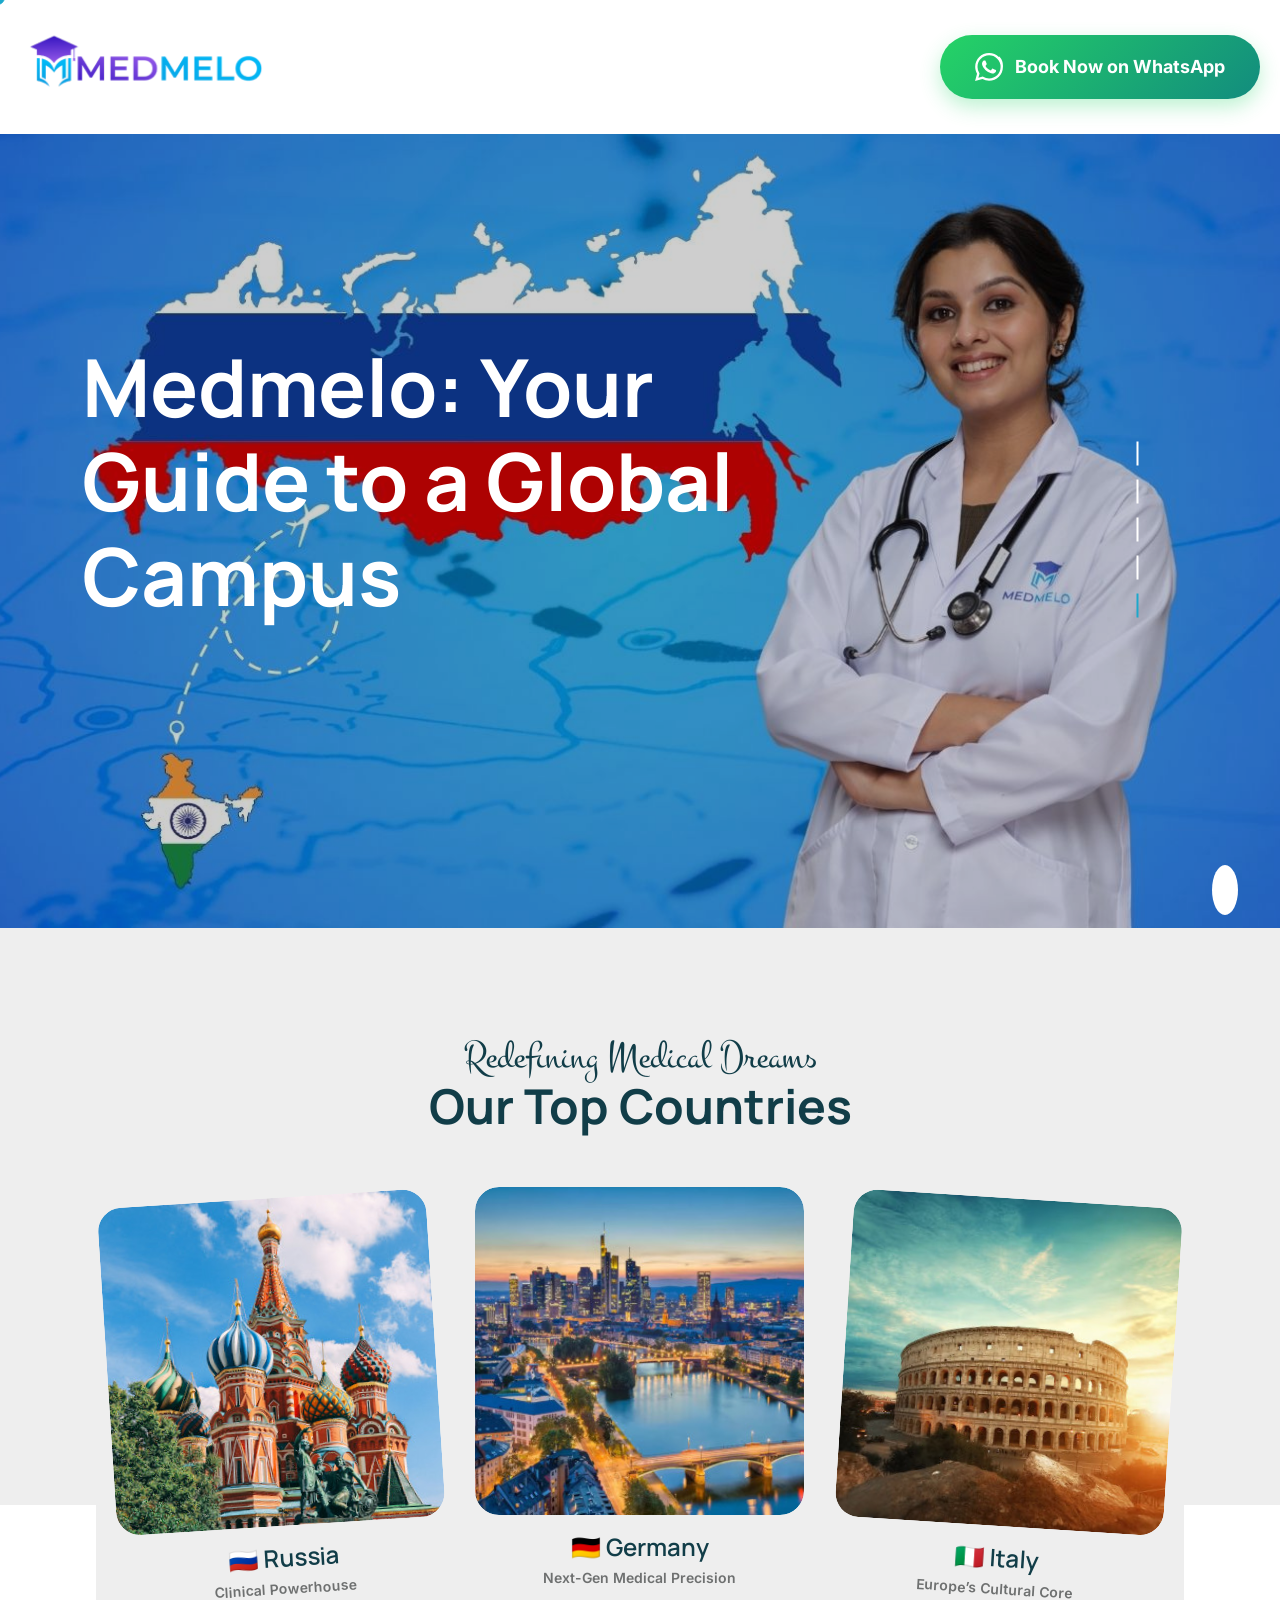
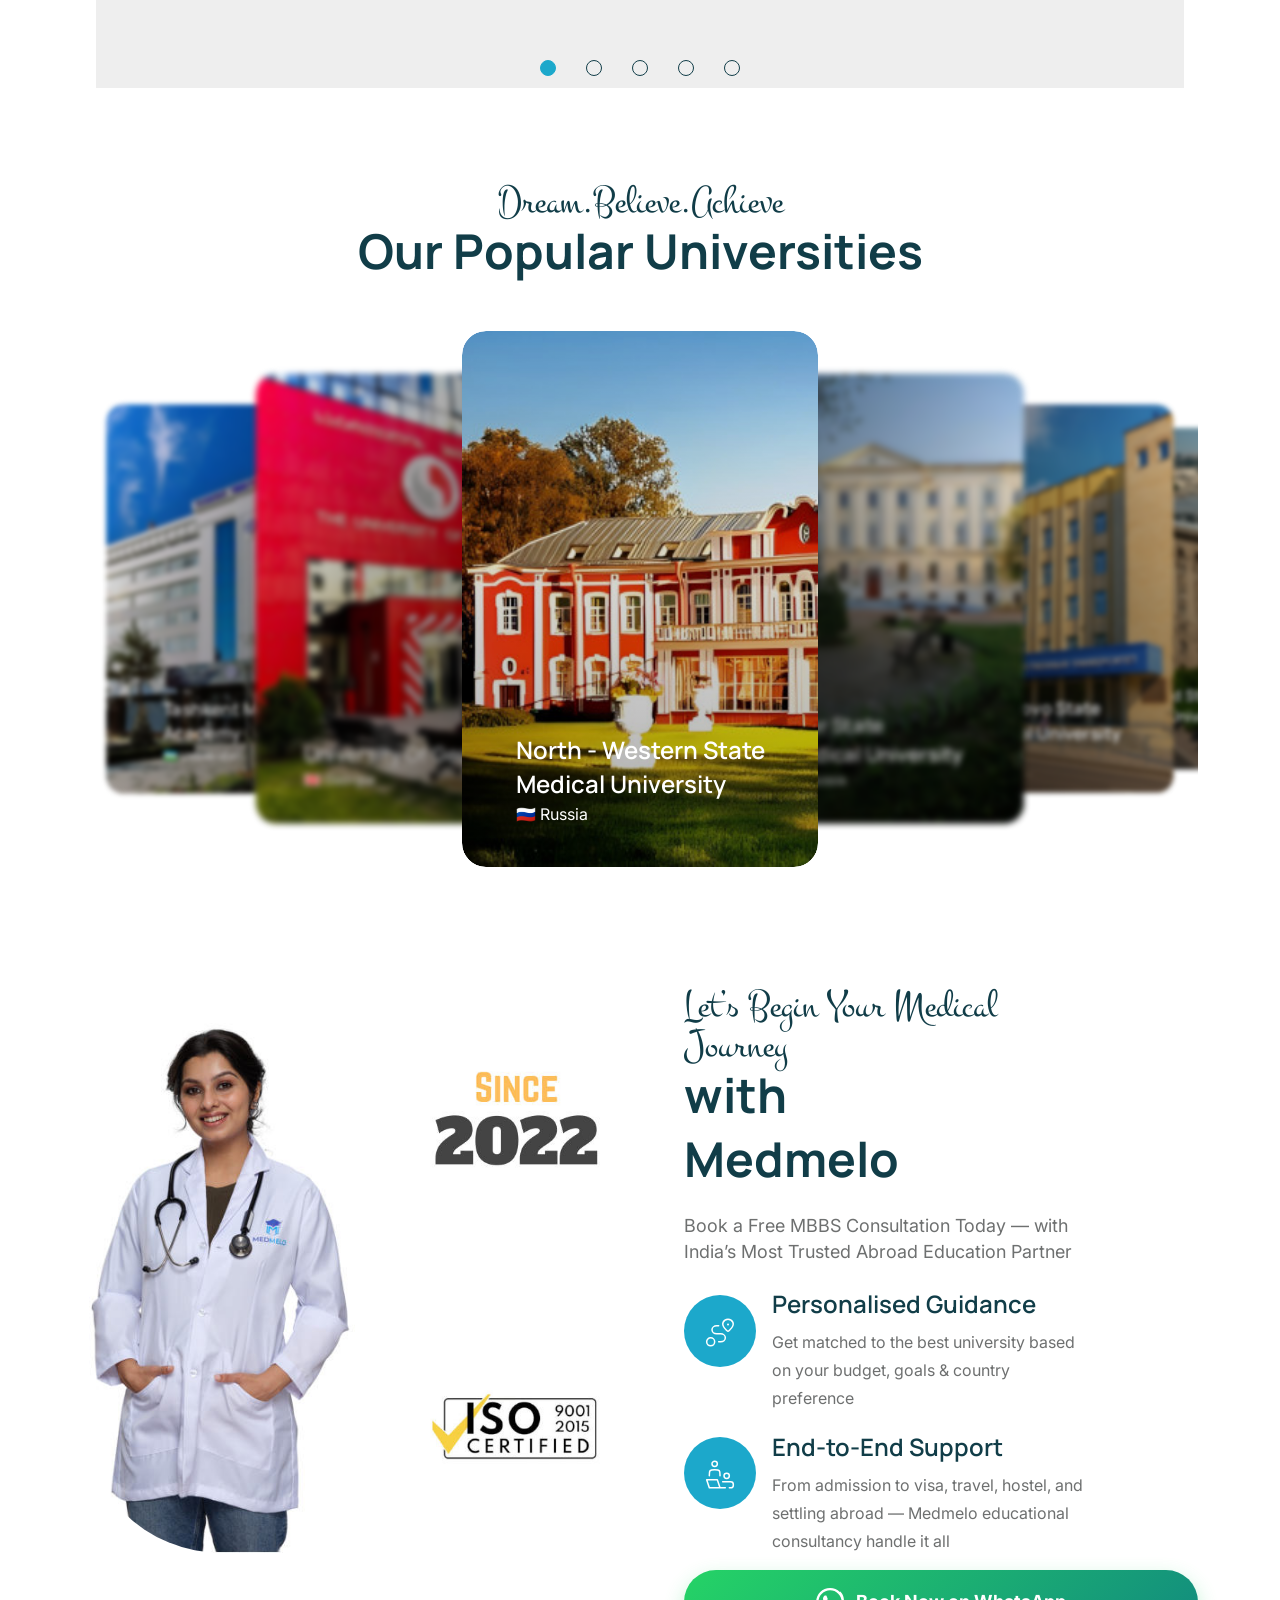
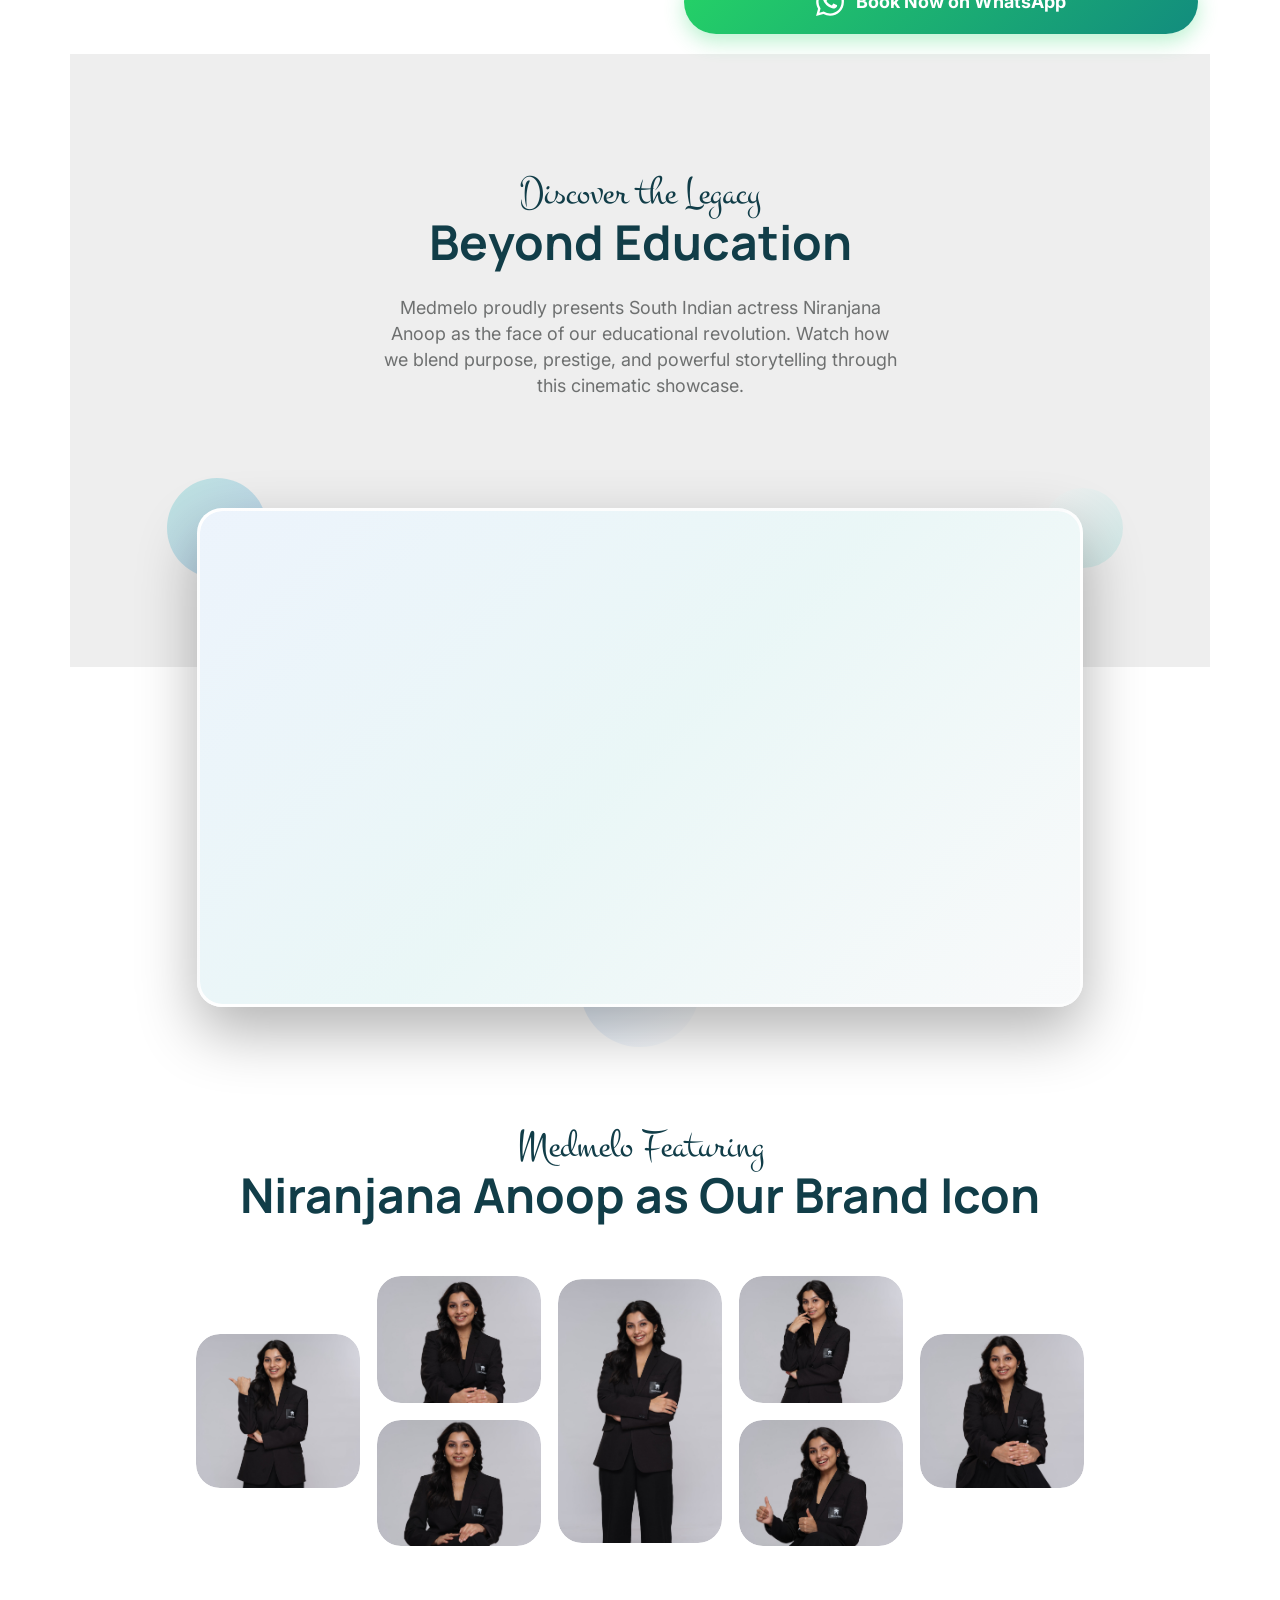
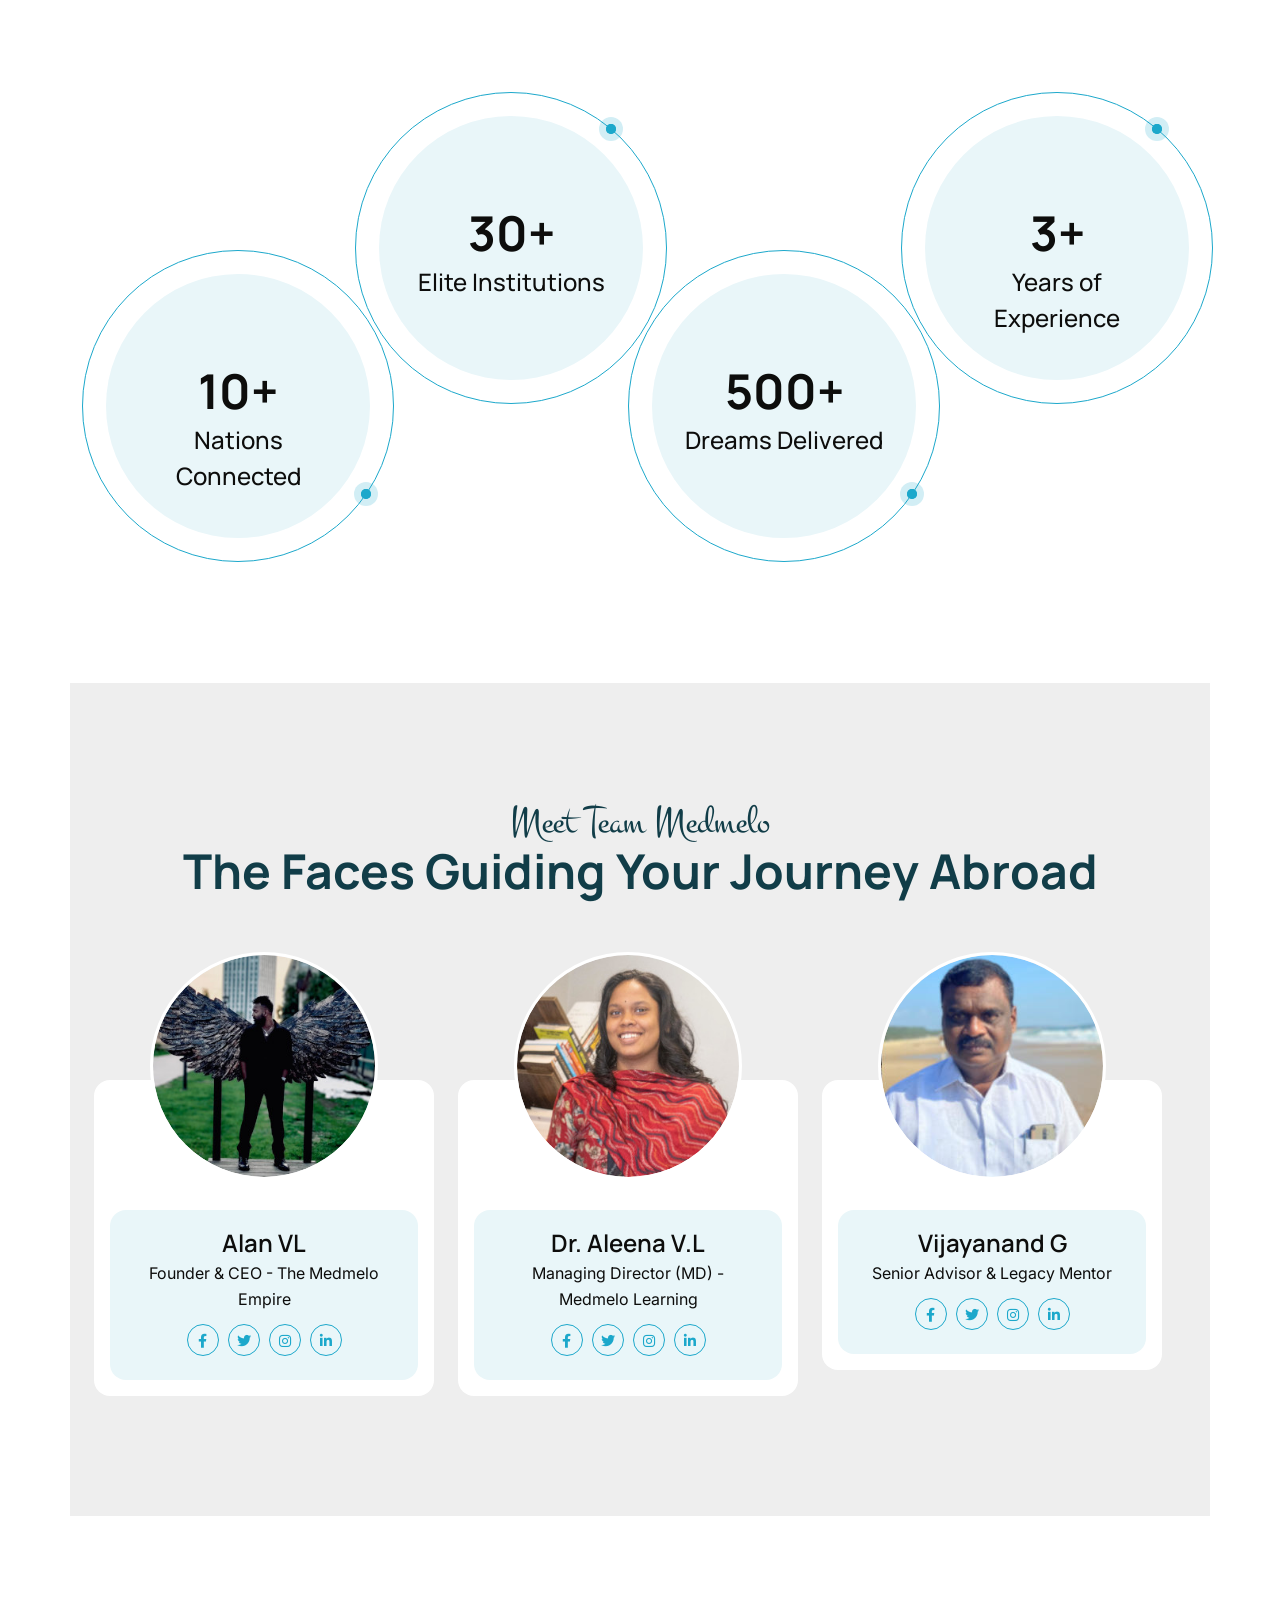
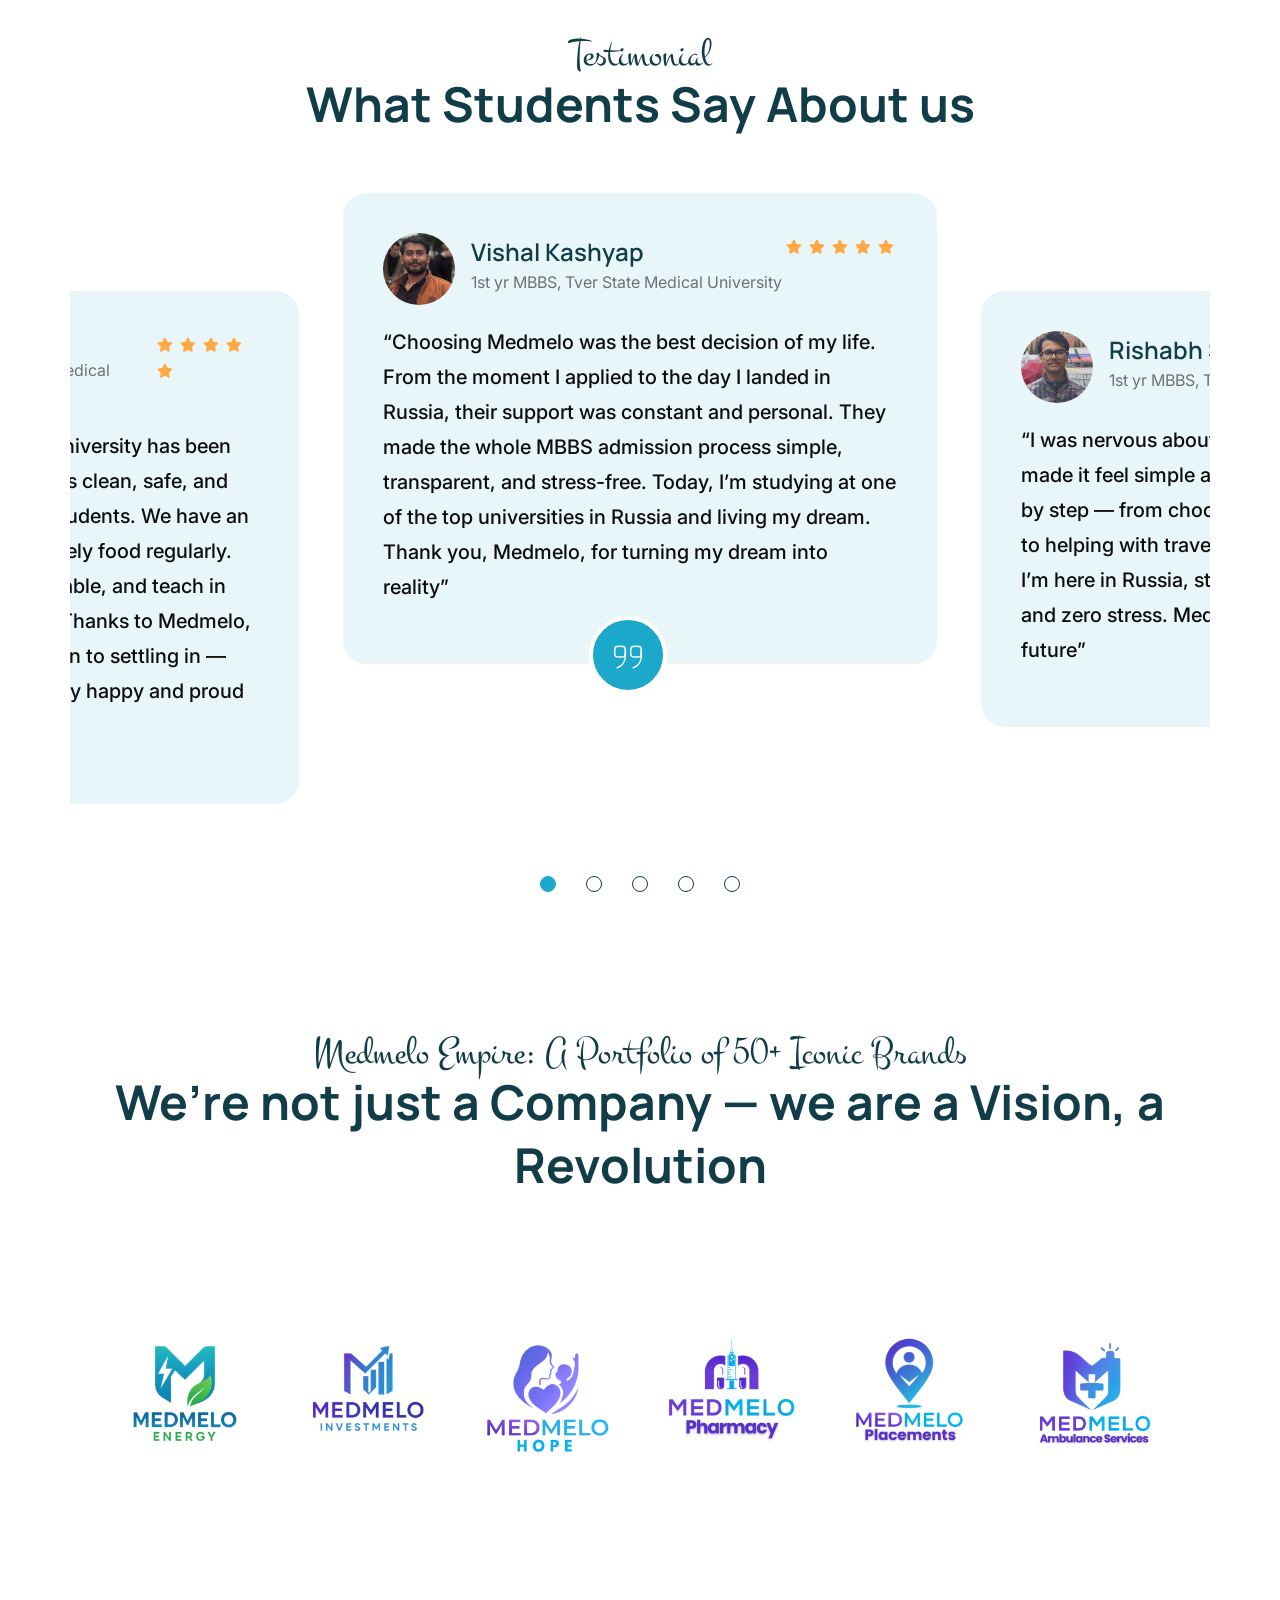
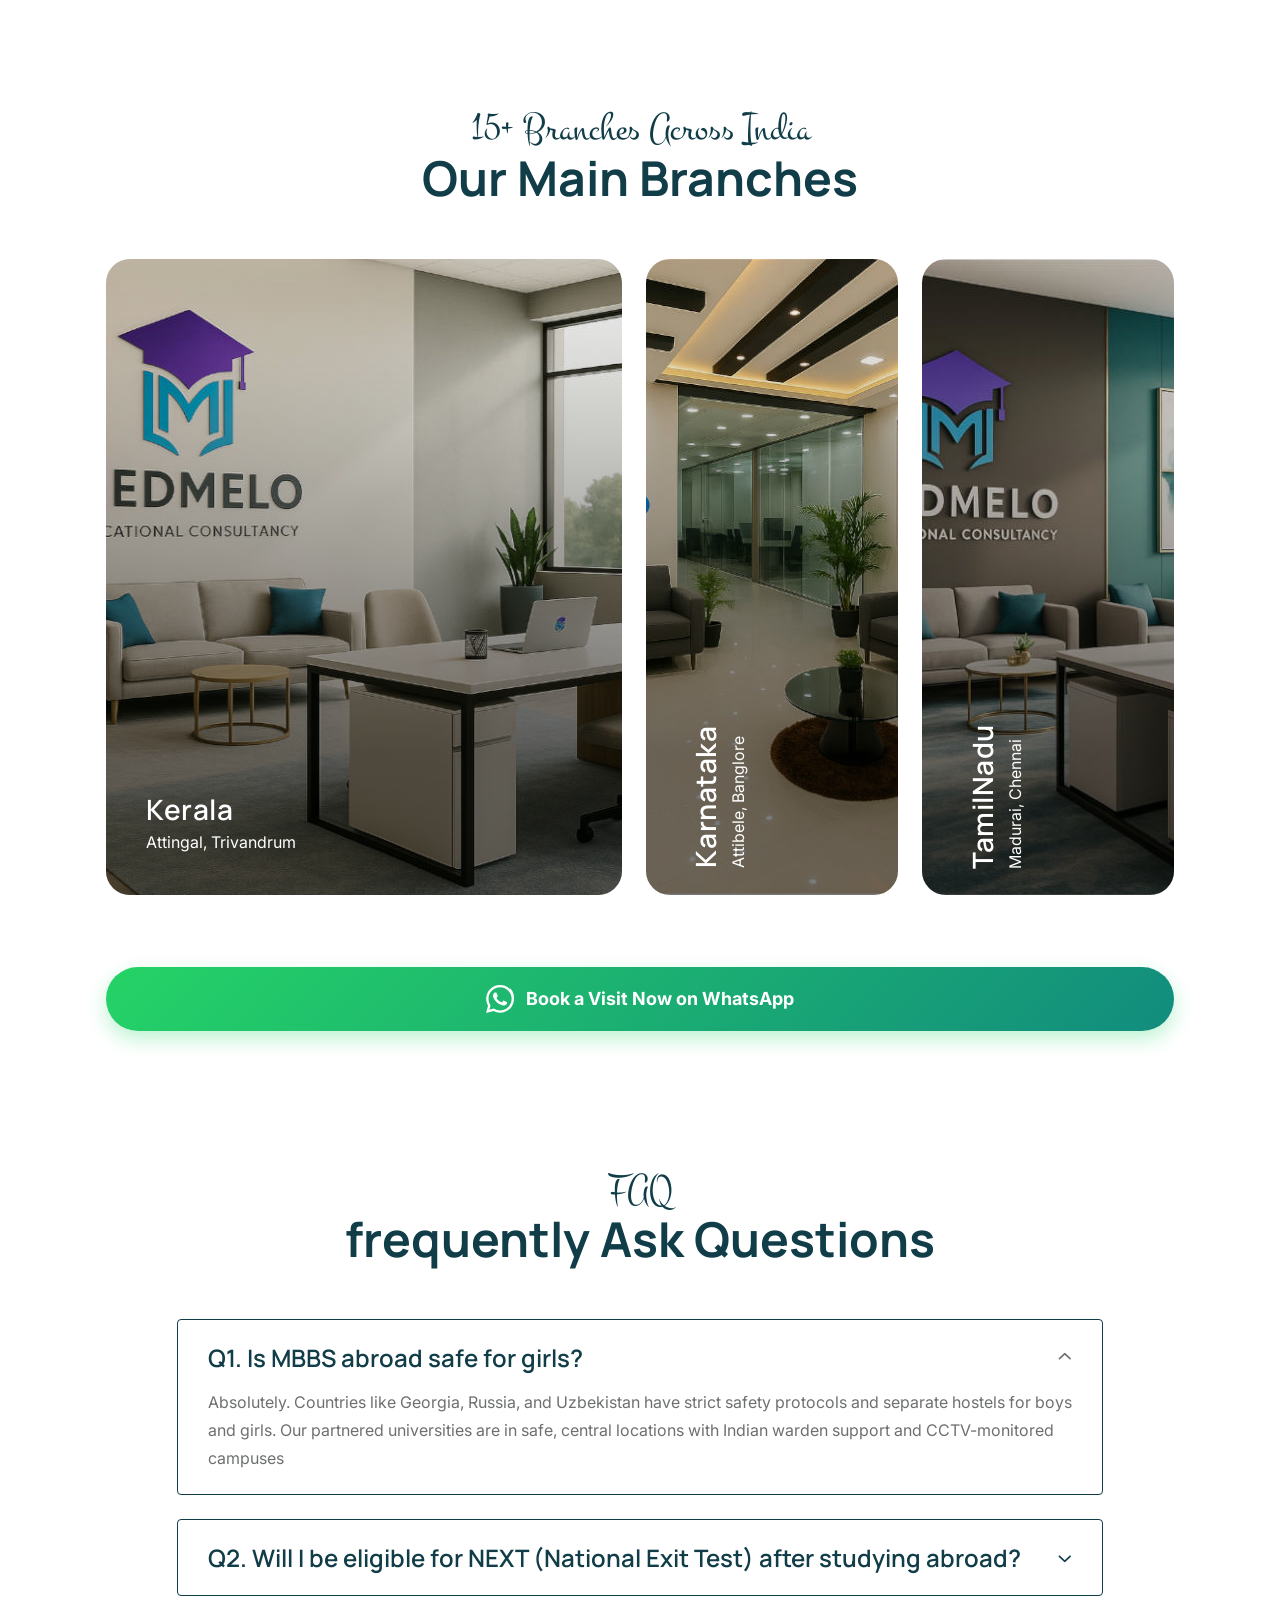
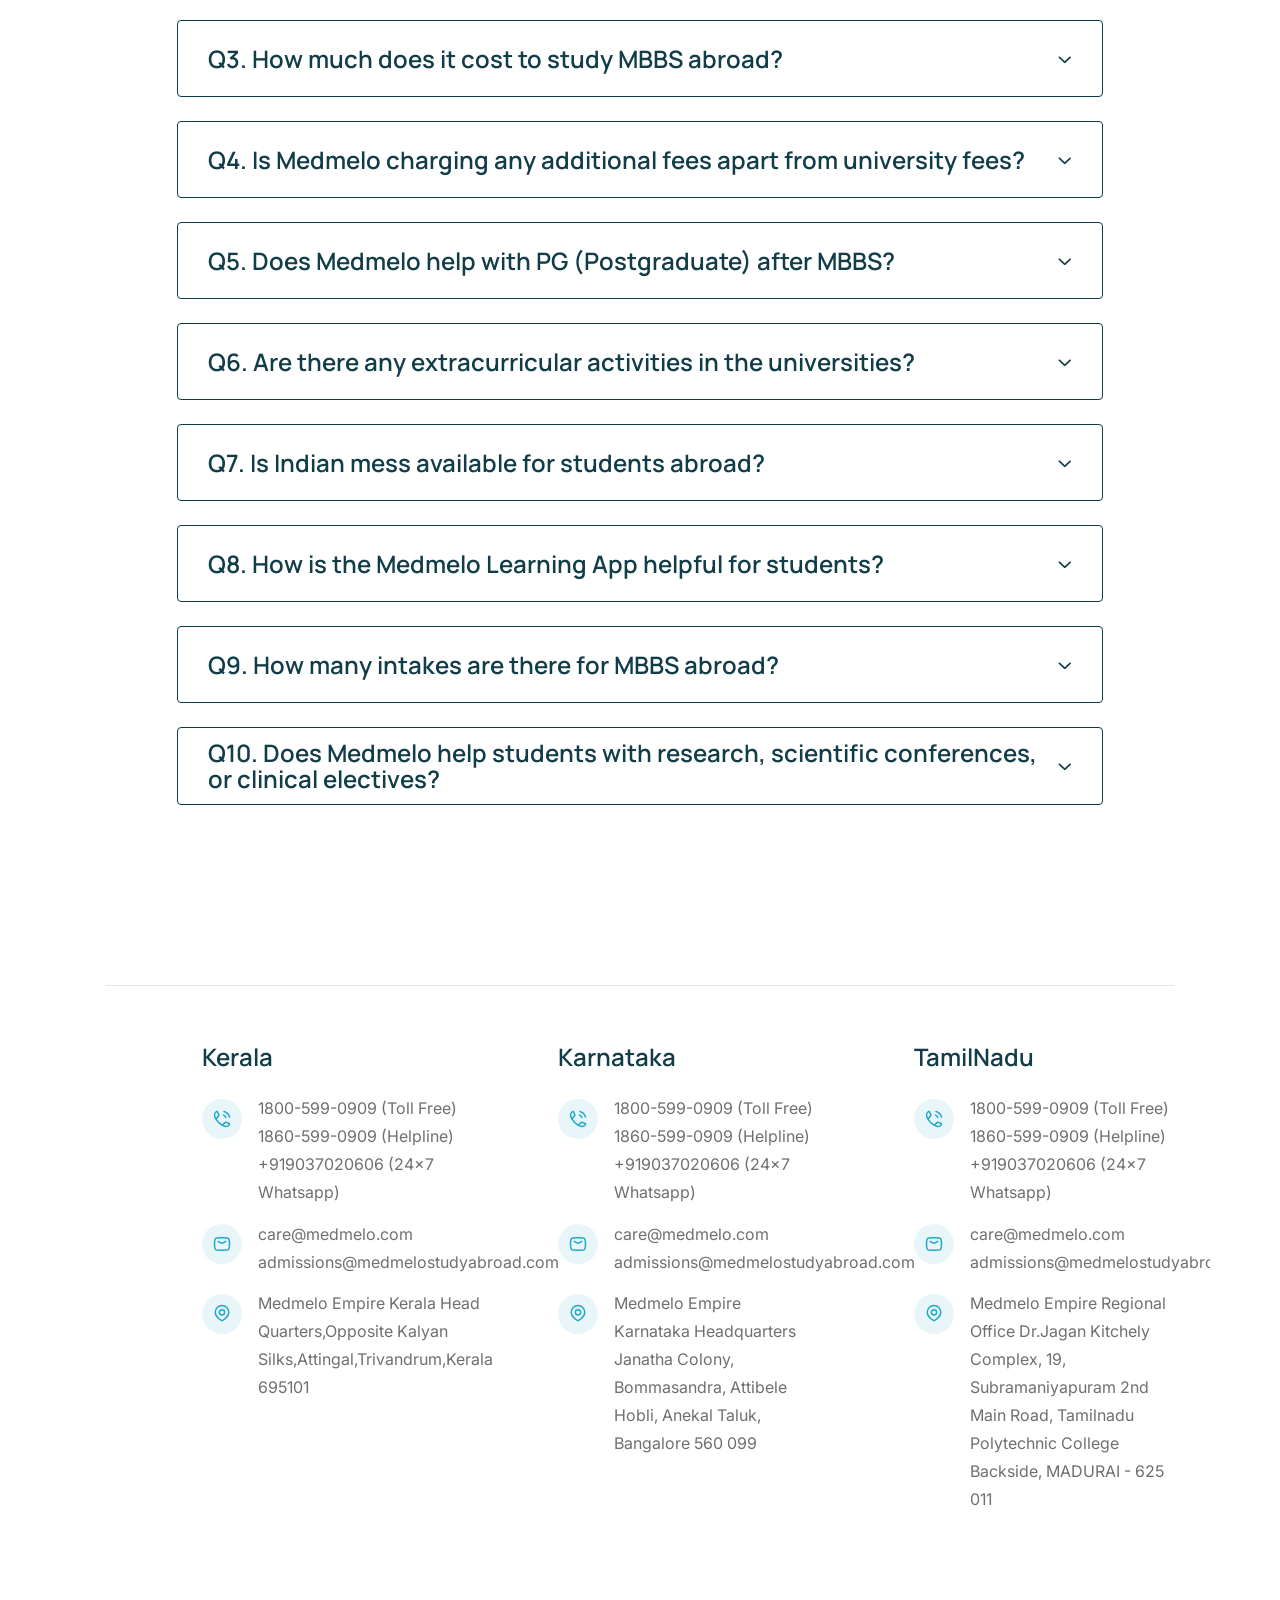
==== index.html @ 57486b6a "3rd" ====
<!doctype html>
<html class="no-js" lang="zxx">

<head>
    <meta charset="utf-8">
    <meta http-equiv="x-ua-compatible" content="ie=edge">
    <title>Medmelo Study Abroad</title>
    <meta name="author" content="Medmelo Study Abroad">
    <meta name="description" content="Medmelo Study Abroad - Medical Admissions ">
    <meta name="keywords" content="Medmelo Study Abroad ">
    <meta name="robots" content="INDEX,FOLLOW">

    <!-- Mobile Specific Metas -->
    <!-- Default viewport -->
    <meta name="viewport" content="width=900, initial-scale=0.5, user-scalable=yes" id="viewport">

    <script>
        (function () {
            const viewport = document.getElementById('viewport');
            const userAgent = navigator.userAgent.toLowerCase();
            const screenWidth = screen.width;
            const screenHeight = screen.height;
            const pixelRatio = window.devicePixelRatio || 1;

            // Calculate actual dimensions
            const actualWidth = screenWidth * pixelRatio;
            const actualHeight = screenHeight * pixelRatio;

            if (/ipad/.test(userAgent)) {
                // 13-inch iPad Pro (2732 x 2048 or 2048 x 2732)
                if (actualWidth >= 2732 || actualHeight >= 2732) {
                    viewport.setAttribute('content', 'width=900, initial-scale=5, user-scalable=yes');
                }
                // 12.9-inch iPad Pro (2732 x 2048)
                else if (actualWidth >= 2048 && actualHeight >= 2732) {
                    viewport.setAttribute('content', 'width=900, initial-scale=5, user-scalable=yes');
                }
                // 11-inch iPad Pro (2388 x 1668)
                else if (actualWidth >= 1668 && actualHeight >= 2388) {
                    viewport.setAttribute('content', 'width=900, initial-scale=0.5, user-scalable=yes');
                }
                // Regular iPad (2160 x 1620 or older)
                else {
                    viewport.setAttribute('content', 'width=900, initial-scale=0.5, user-scalable=yes');
                }
            } else if (screenWidth >= 768 && screenWidth <= 1024) {
                // Other tablets
                viewport.setAttribute('content', 'width=900, initial-scale=0.5, user-scalable=yes');
            } else if (screenWidth < 768) {
                // Mobile
                viewport.setAttribute('content', 'width=900, initial-scale=0.3, user-scalable=yes');
            }
            // Desktop keeps original 0.5
        })();
    </script>
    <!-- Favicons - Place favicon.ico in the root directory -->
    <link rel="apple-touch-icon" sizes="57x57" href="assets/img/favicons/apple-icon-57x57.png">
    <link rel="apple-touch-icon" sizes="60x60" href="assets/img/favicons/apple-icon-60x60.png">
    <link rel="apple-touch-icon" sizes="72x72" href="assets/img/favicons/apple-icon-72x72.png">
    <link rel="apple-touch-icon" sizes="76x76" href="assets/img/favicons/apple-icon-76x76.png">
    <link rel="apple-touch-icon" sizes="114x114" href="assets/img/favicons/apple-icon-114x114.png">
    <link rel="apple-touch-icon" sizes="120x120" href="assets/img/favicons/apple-icon-120x120.png">
    <link rel="apple-touch-icon" sizes="144x144" href="assets/img/favicons/apple-icon-144x144.png">
    <link rel="apple-touch-icon" sizes="152x152" href="assets/img/favicons/apple-icon-152x152.png">
    <link rel="apple-touch-icon" sizes="180x180" href="assets/img/favicons/apple-icon-180x180.png">
    <link rel="icon" type="image/png" sizes="192x192" href="assets/img/favicons/android-icon-192x192.png">
    <link rel="icon" type="image/png" sizes="32x32" href="assets/img/favicons/favicon-32x32.png">
    <link rel="icon" type="image/png" sizes="96x96" href="assets/img/favicons/favicon-96x96.png">
    <link rel="icon" type="image/png" sizes="16x16" href="assets/img/favicons/favicon-16x16.png">
    <link rel="manifest" href="assets/img/favicons/manifest.json">
    <meta name="msapplication-TileColor" content="#ffffff">
    <meta name="msapplication-TileImage" content="assets/img/favicons/ms-icon-144x144.png">
    <meta name="theme-color" content="#ffffff">




    <style>
        /* Enhanced Video Container - Fixed for mobile */
        .video-wrapper {
            margin-top: 60px;
            position: relative;
        }

        .video-box {
            position: relative;
            width: 100%;
            aspect-ratio: 16/9;
            border-radius: 25px;
            overflow: hidden;
            box-shadow: 0 25px 60px rgba(0, 0, 0, 0.3);
            border: 3px solid rgba(255, 255, 255, 0.3);
            transition: all 0.4s cubic-bezier(0.165, 0.84, 0.44, 1);
            background: linear-gradient(135deg, #ffffff 0%, #f8f9fa 100%);
            backdrop-filter: blur(20px);
        }

        .video-box::before {
            content: '';
            position: absolute;
            top: 0;
            left: 0;
            right: 0;
            bottom: 0;
            background: linear-gradient(135deg,
                    rgba(74, 144, 226, 0.1) 0%,
                    rgba(80, 201, 195, 0.1) 50%,
                    rgba(255, 255, 255, 0.1) 100%);
            z-index: 1;
            border-radius: 22px;
        }

        .video-box:hover {
            transform: translateY(-10px) scale(1.02);
            box-shadow: 0 40px 80px rgba(0, 0, 0, 0.25);
            border-color: rgba(80, 201, 195, 0.6);
        }

        .video-box iframe {
            position: absolute;
            top: 0;
            left: 0;
            width: 100%;
            height: 100%;
            border: none;
            border-radius: 22px;
            z-index: 2;
        }

        /* Decorative Elements */
        .video-decoration {
            position: absolute;
            z-index: 0;
        }

        .decoration-1 {
            top: -30px;
            left: -30px;
            width: 100px;
            height: 100px;
            background: linear-gradient(135deg, rgba(80, 201, 195, 0.3), rgba(74, 144, 226, 0.3));
            border-radius: 50%;
            animation: float 6s ease-in-out infinite;
        }

        .decoration-2 {
            top: -20px;
            right: -40px;
            width: 80px;
            height: 80px;
            background: linear-gradient(135deg, rgba(255, 255, 255, 0.2), rgba(80, 201, 195, 0.2));
            border-radius: 50%;
            animation: float 8s ease-in-out infinite reverse;
        }

        .decoration-3 {
            bottom: -40px;
            left: 50%;
            transform: translateX(-50%);
            width: 120px;
            height: 120px;
            background: linear-gradient(135deg, rgba(74, 144, 226, 0.2), rgba(255, 255, 255, 0.1));
            border-radius: 50%;
            animation: float 7s ease-in-out infinite;
        }

        /* Animations */
        @keyframes float {

            0%,
            100% {
                transform: translateY(0px) rotate(0deg);
                opacity: 0.7;
            }

            50% {
                transform: translateY(-30px) rotate(180deg);
                opacity: 1;
            }
        }

        /* Responsive Design - Fixed mobile issues */
        @media (max-width: 768px) {
            .video-box {
                border-radius: 20px;
            }

            .video-box::before {
                border-radius: 18px;
            }

            .video-box iframe {
                border-radius: 18px;
            }

            .video-wrapper {
                margin-top: 30px;
                margin-bottom: 0;
            }

            /* Hide decorative elements on mobile for cleaner look */
            .decoration-1,
            .decoration-2,
            .decoration-3 {
                display: none;
            }
        }

        @media (max-width: 576px) {
            .video-wrapper {
                margin-top: 20px;
                margin-bottom: 0;
            }

            .video-box {
                border-radius: 15px;
                border-width: 2px;
                margin-bottom: 0;
            }

            .video-box::before {
                border-radius: 13px;
            }

            .video-box iframe {
                border-radius: 13px;
            }
        }



        .whatsapp-ad {
            background: white;
            border-radius: 20px;
            padding: 40px;
            text-align: center;
            box-shadow: 0 20px 40px rgba(0, 0, 0, 0.1);
            max-width: 400px;
            width: 100%;
        }

        .whatsapp-button {
            background: linear-gradient(135deg, #25d366 0%, #128c7e 100%);
            color: white;
            border: none;
            border-radius: 50px;
            padding: 18px 35px;
            font-size: 18px;
            font-weight: bold;
            cursor: pointer;
            display: flex;
            align-items: center;
            justify-content: center;
            gap: 12px;
            transition: all 0.3s ease;
            text-decoration: none;
            margin: 20px auto;
            box-shadow: 0 8px 20px rgba(37, 211, 102, 0.3);
        }

        .whatsapp-button:hover {
            transform: translateY(-3px);
            box-shadow: 0 12px 30px rgba(37, 211, 102, 0.4);
            background: linear-gradient(135deg, #20b954 0%, #0f7a6e 100%);
        }

        .whatsapp-icon {
            width: 28px;
            height: 28px;
            fill: currentColor;
        }

        .headline {
            font-size: 28px;
            font-weight: bold;
            color: #333;
            margin-bottom: 15px;
        }

        .subtext {
            font-size: 16px;
            color: #666;
            margin-bottom: 30px;
            line-height: 1.5;
        }


        .pulse-animation {
            animation: pulse 2s infinite;
        }

        @keyframes pulse {
            0% {
                box-shadow: 0 8px 20px rgba(37, 211, 102, 0.3);
            }

            50% {
                box-shadow: 0 12px 30px rgba(37, 211, 102, 0.6);
            }

            100% {
                box-shadow: 0 8px 20px rgba(37, 211, 102, 0.3);
            }
        }

        @media (max-width: 480px) {
            .whatsapp-ad {
                padding: 30px 20px;
                margin: 20px;
            }

            .headline {
                font-size: 24px;
            }

            .whatsapp-button {
                padding: 15px 25px;
                font-size: 16px;
            }
        }


        /* Reset for this header only */
        .site-header * {
            box-sizing: border-box;
        }

        .site-header {
            background: #fff;
            box-shadow: 0 2px 10px rgba(0, 0, 0, 0.1);
            position: relative;
            width: 100%;
        }

        .header-wrapper {
            position: relative;
            width: 100%;
        }

        .header-content {
            display: flex;
            align-items: center;
            justify-content: space-between;
            padding: 15px 20px;
            width: 100%;
            position: relative;
            z-index: 10;
        }

        .logo-section {
            flex: 0 0 auto;
        }

        .logo-section a {
            display: inline-block;
            text-decoration: none;
        }

        .logo-section img {
            max-height: 90px;
            width: auto;
            display: block;
        }

        .cta-section {
            flex: 0 0 auto;
        }


        .loader-container {
            display: flex;
            align-items: center;
            justify-content: center;
            width: 100%;

            height: 100%;
        }

        .loader-container img {
            width: 400px;
            height: auto;
            margin-bottom: 520px;
            /* adjust as needed */

            max-width: 80vw;
        }

        /* Mobile responsiveness */
        @media (max-width: 768px) {
            .loader-container img {
                width: 250px;
            }
        }

        @media (max-width: 480px) {
            .loader-container img {
                width: 250px;
            }
        }
    </style>

    <!--==============================
      Google Fonts
    ============================== -->
    <link rel="preconnect" href="https://fonts.googleapis.com">
    <link rel="preconnect" href="https://fonts.gstatic.com" crossorigin>
    <link rel="preconnect" href="https://fonts.googleapis.com">
    <link rel="preconnect" href="https://fonts.gstatic.com" crossorigin>
    <link
        href="https://fonts.googleapis.com/css2?family=Inter:wght@100..900&family=Manrope:wght@200..800&family=Montez&display=swap"
        rel="stylesheet">

    <!--==============================
        All CSS File
    ============================== -->
    <!-- Bootstrap -->
    <link rel="stylesheet" href="assets/css/bootstrap.min.css">
    <!-- Fontawesome Icon -->
    <link rel="stylesheet" href="assets/css/fontawesome.min.css">
    <!-- Magnific Popup -->
    <link rel="stylesheet" href="assets/css/magnific-popup.min.css">

    <!-- Swiper css -->
    <link rel="stylesheet" href="assets/css/swiper-bundle.min.css">

    <!-- Theme Custom CSS -->
    <link rel="stylesheet" href="assets/css/style.css">

</head>

<body>

    <!--[if lte IE 9]>
        <p class="browserupgrade">You are using an <strong>outdated</strong> browser. Please <a href="https://browsehappy.com/">upgrade your browser</a> to improve your experience and security.</p>
    <![endif]-->


    <!--********************************
        Code Start From Here 
    ******************************** -->

    <div class="cursor-follower"></div>

    <!-- slider drag cursor -->
    <div class="slider-drag-cursor"><i class="fas fa-angle-left me-2"></i> DRAG <i class="fas fa-angle-right ms-2"></i>
    </div>


    <!--==============================
     Preloader
  ==============================-->
    <div id="preloader" class="preloader ">
        <!--<button class="th-btn preloaderCls">Cancel Preloader </button>-->
        <div class="loader-container">
            <img src="assets/img/empire.png" alt="">
        </div>

        <div id="loader" class="th-preloader">
            <div class="animation-preloader">
                <div class="txt-loading">
                    <span preloader-text="M" class="characters">M</span>

                    <span preloader-text="E" class="characters">E </span>

                    <span preloader-text="D" class="characters">D </span>

                    <span preloader-text="M" class="characters">M </span>

                    <span preloader-text="E" class="characters">E </span>
                    <span preloader-text="L" class="characters">L </span>
                    <span preloader-text="O" class="characters">O </span>

                </div>
            </div>
        </div>

    </div>

    <!--==============================
    Sidemenu
============================== -->
    <div class="sidemenu-wrapper sidemenu-info ">
        <div class="sidemenu-content">
            <button class="closeButton sideMenuCls"><i class="far fa-times"></i></button>
            <div class="widget  ">
                <div class="th-widget-about">
                    <div class="about-logo">
                        <a href="index.html"><img src="assets/img/logo2.svg" alt="Tourm"></a>
                    </div>
                    <p class="about-text">Rapidiously myocardinate cross-platform intellectual capital model.
                        Appropriately create interactive infrastructures</p>
                    <div class="th-social">
                        <a href="https://www.facebook.com/"><i class="fab fa-facebook-f"></i></a>
                        <a href="https://www.twitter.com/"><i class="fab fa-twitter"></i></a>
                        <a href="https://www.linkedin.com/"><i class="fab fa-linkedin-in"></i></a>
                        <a href="https://www.whatsapp.com/"><i class="fab fa-whatsapp"></i></a>
                    </div>
                </div>
            </div>
            <div class="widget  ">
                <h3 class="widget_title">Recent Posts</h3>
                <div class="recent-post-wrap">
                    <div class="recent-post">
                        <div class="media-img">
                            <a href="blog-details.html"><img src="assets/img/blog/recent-post-1-1.jpg"
                                    alt="Blog Image"></a>
                        </div>
                        <div class="media-body">
                            <div class="recent-post-meta">
                                <a href="blog.html"><i class="far fa-calendar"></i>24 Jun , 2025</a>
                            </div>
                            <h4 class="post-title"><a class="text-inherit" href="blog-details.html">Where Vision Meets
                                    Concrete
                                    Reality</a></h4>
                        </div>
                    </div>
                    <div class="recent-post">
                        <div class="media-img">
                            <a href="blog-details.html"><img src="assets/img/blog/recent-post-1-2.jpg"
                                    alt="Blog Image"></a>
                        </div>
                        <div class="media-body">
                            <div class="recent-post-meta">
                                <a href="blog.html"><i class="far fa-calendar"></i>22 Jun , 2025</a>
                            </div>
                            <h4 class="post-title"><a class="text-inherit" href="blog-details.html">Raising the Bar in
                                    Construction.</a></h4>
                        </div>
                    </div>
                </div>
            </div>
            <div class="widget  ">
                <h3 class="widget_title">Get In Touch</h3>
                <div class="th-widget-contact">
                    <div class="info-box_text">
                        <div class="icon">
                            <img src="assets/img/icon/phone.svg" alt="img">
                        </div>
                        <div class="details">
                            <p><a href="tel:+01234567890" class="info-box_link">+01 234 567 890</a></p>
                            <p><a href="tel:+09876543210" class="info-box_link">+09 876 543 210</a></p>
                        </div>
                    </div>
                    <div class="info-box_text">
                        <div class="icon">
                            <img src="assets/img/icon/envelope.svg" alt="img">
                        </div>
                        <div class="details">
                            <p><a href="mailto:mailinfo00@tourm.com" class="info-box_link">mailinfo00@tourm.com</a></p>
                            <p><a href="mailto:support24@tourm.com" class="info-box_link">support24@tourm.com</a></p>
                        </div>
                    </div>
                    <div class="info-box_text">
                        <div class="icon"><img src="assets/img/icon/location-dot.svg" alt="img"></div>
                        <div class="details">
                            <p>789 Inner Lane, Holy park, California, USA</p>
                        </div>
                    </div>
                </div>
            </div>
        </div>
    </div>
    <div class="popup-search-box">
        <button class="searchClose"><i class="fal fa-times"></i></button>
        <form action="#">
            <input type="text" placeholder="What are you looking for?">
            <button type="submit"><i class="fal fa-search"></i></button>
        </form>
    </div><!--==============================
    Mobile Menu
  ============================== -->
    <div class="th-menu-wrapper onepage-nav">
        <div class="th-menu-area text-center">
            <button class="th-menu-toggle"><i class="fal fa-times"></i></button>
            <div class="mobile-logo">
                <a href="index.html"><img src="assets/img/logo1.png" alt="Tourm"></a>
            </div>
            <div class="th-mobile-menu">
                <ul>
                    <!--<li class="menu-item-has-children mega-menu-wrap">-->
                    <!--    <a class="active" href="home-travel.html">Home</a>-->

                    <!--    <ul class="sub-menu">-->
                    <!--        <li><a href="home-travel.html">Home Travel</a></li>-->
                    <!--        <li><a href="home-tour.html">Home Tour</a></li>-->
                    <!--        <li><a href="home-agency.html">Home Agency</a></li>-->
                    <!--        <li><a href="home-yacht.html">Home Yacht</a></li>-->
                    <!--        <li><a href="home-beach.html">Home Beach</a></li>-->
                    <!--        <li><a href="home-resort.html">Home Resort</a></li>-->
                    <!--        <li><a href="home-countryside-hotel.html">Home Countryside Hotel</a></li>-->
                    <!--        <li><a href="home-forest.html">Home Forest</a></li>-->
                    <!--    </ul>-->
                    <!--</li>-->
                    <!--<li><a href="about.html">About Us</a></li>-->
                    <!--<li class="menu-item-has-children">-->
                    <!--    <a href="#">Destination</a>-->
                    <!--    <ul class="sub-menu">-->
                    <!--        <li><a href="destination.html">Destination</a></li>-->
                    <!--        <li><a href="destination-details.html">Destination Details</a></li>-->
                    <!--    </ul>-->
                    <!--</li>-->
                    <!--<li class="menu-item-has-children">-->
                    <!--    <a href="#">Service</a>-->
                    <!--    <ul class="sub-menu">-->
                    <!--        <li><a href="service.html">Services</a></li>-->
                    <!--        <li><a href="service-details.html">Service Details</a></li>-->
                    <!--    </ul>-->
                    <!--</li>-->
                    <!--<li class="menu-item-has-children">-->
                    <!--    <a href="#">Activities</a>-->
                    <!--    <ul class="sub-menu">-->
                    <!--        <li><a href="activities.html">activities</a></li>-->
                    <!--        <li><a href="activities-details.html">activities Details</a></li>-->
                    <!--    </ul>-->
                    <!--</li>-->
                    <!--<li class="menu-item-has-children">-->
                    <!--    <a href="#">Pages</a>-->
                    <!--    <ul class="sub-menu">-->
                    <!--        <li class="menu-item-has-children">-->
                    <!--            <a href="#">Shop</a>-->
                    <!--            <ul class="sub-menu">-->
                    <!--                <li><a href="shop.html">Shop</a></li>-->
                    <!--                <li><a href="shop-details.html">Shop Details</a></li>-->
                    <!--                <li><a href="cart.html">Cart Page</a></li>-->
                    <!--                <li><a href="checkout.html">Checkout</a></li>-->
                    <!--                <li><a href="wishlist.html">Wishlist</a></li>-->
                    <!--            </ul>-->
                    <!--        </li>-->

                    <!--        <li><a href="gallery.html">Gallery</a></li>-->
                    <!--        <li><a href="tour.html">Our Tour</a></li>-->
                    <!--        <li><a href="tour-details.html">Tour Details</a></li>-->
                    <!--        <li><a href="resort.html">Resort page</a></li>-->
                    <!--        <li><a href="resort-details.html">Resort Details</a></li>-->
                    <!--        <li><a href="tour-details.html">Tour Details</a></li>-->
                    <!--        <li><a href="tour-guide.html">Tour Guider</a></li>-->
                    <!--        <li><a href="tour-guider-details.html">Tour Guider Details</a></li>-->
                    <!--        <li><a href="faq.html">Faq Page</a></li>-->
                    <!--        <li><a href="price.html">Price Package</a></li>-->
                    <!--        <li><a href="error.html">Error Page</a></li>-->
                    <!--    </ul>-->

                    <!--</li>-->
                    <!--<li class="menu-item-has-children">-->
                    <!--    <a href="#">Blog</a>-->
                    <!--    <ul class="sub-menu">-->
                    <!--        <li><a href="blog.html">Blog</a></li>-->
                    <!--        <li><a href="blog-details.html">Blog Details</a></li>-->
                    <!--    </ul>-->
                    <!--</li>-->
                    <!--<li>-->
                    <!--    <a href="contact.html">Contact us</a>-->
                    <!--</li>-->
                </ul>
            </div>
        </div>
    </div> <!--==============================
    Header Area
==============================-->
    <header class="site-header">
        <div class="header-wrapper">
            <div class="header-content">
                <div class="logo-section">
                    <a href="index.html">
                        <img src="assets/img/logo1.png" alt="Medmelo">
                    </a>
                </div>
                <div class="cta-section">
                    <a href="https://wa.me/message/45TJKJAJTE7KN1" class="whatsapp-button pulse-animation"
                        target="_blank">
                        <svg class="whatsapp-icon" viewBox="0 0 24 24">
                            <path
                                d="M17.472 14.382c-.297-.149-1.758-.867-2.03-.967-.273-.099-.471-.148-.67.15-.197.297-.767.966-.94 1.164-.173.199-.347.223-.644.075-.297-.15-1.255-.463-2.39-1.475-.883-.788-1.48-1.761-1.653-2.059-.173-.297-.018-.458.13-.606.134-.133.298-.347.446-.52.149-.174.198-.298.298-.497.099-.198.05-.371-.025-.52-.075-.149-.669-1.612-.916-2.207-.242-.579-.487-.5-.669-.51-.173-.008-.371-.01-.57-.01-.198 0-.52.074-.792.372-.272.297-1.04 1.016-1.04 2.479 0 1.462 1.065 2.875 1.213 3.074.149.198 2.096 3.2 5.077 4.487.709.306 1.262.489 1.694.625.712.227 1.36.195 1.871.118.571-.085 1.758-.719 2.006-1.413.248-.694.248-1.289.173-1.413-.074-.124-.272-.198-.57-.347m-5.421 7.403h-.004a9.87 9.87 0 01-5.031-1.378l-.361-.214-3.741.982.998-3.648-.235-.374a9.86 9.86 0 01-1.51-5.26c.001-5.45 4.436-9.884 9.888-9.884 2.64 0 5.122 1.03 6.988 2.898a9.825 9.825 0 012.893 6.994c-.003 5.45-4.437 9.884-9.885 9.884m8.413-18.297A11.815 11.815 0 0012.05 0C5.495 0 .16 5.335.157 11.892c0 2.096.547 4.142 1.588 5.945L.057 24l6.305-1.654a11.882 11.882 0 005.683 1.448h.005c6.554 0 11.89-5.335 11.893-11.893A11.821 11.821 0 0020.893 3.106" />
                        </svg>
                        Book Now on WhatsApp
                    </a>
                </div>
            </div>
            <div class="header-bg" data-mask-src="assets/img/logo_bg_mask.png"></div>
        </div>
    </header>
    <!--==============================
Hero Area
==============================-->
    <div class="th-hero-wrapper hero-1" id="hero">
        <div class="swiper th-slider hero-slider-1" id="heroSlide1"
            data-slider-options='{"effect":"fade","menu": ["", "", ""],"heroSlide1": {"swiper-container": {"pagination": {"el": ".swiper-pagination", "clickable": true }}}}'>
            <div class="swiper-wrapper">
                <div class="swiper-slide">
                    <div class="hero-inner">
                        <div class="th-hero-bg" data-bg-src="assets/img/hero/hero_bg_1_1.jpg">
                        </div>
                        <div class="container">
                            <div class="hero-style1">
                                <span class="sub-title style1" data-ani="slideinup" data-ani-delay="0.2s"></span>
                                <h1 class="hero-title" data-ani="slideinup" data-ani-delay="0.4s">
                                    Medmelo: Your Guide to a Global Campus</h1>
                                <!--<div class="btn-group" data-ani="slideinup" data-ani-delay="0.6s">-->
                                <!--    <a href="tour.html" class="th-btn th-icon">Explore Tours</a>-->
                                <!--    <a href="service.html" class="th-btn style2 th-icon">Our Services</a>-->
                                <!--</div>-->
                            </div>
                        </div>
                    </div>
                </div>
                <div class="swiper-slide">
                    <div class="hero-inner">
                        <div class="th-hero-bg" data-bg-src="assets/img/hero/hero_bg_1_2.jpg">
                        </div>
                        <div class="container">
                            <div class="hero-style1">
                                <span class="sub-title style1" data-ani="slideinup" data-ani-delay="0.2s"></span>
                                <h1 class="hero-title" data-ani="slideinup" data-ani-delay="0.4s">
                                    Where Your Ambitions Cross Continents</h1>
                                <!--<div class="btn-group" data-ani="slideinup" data-ani-delay="0.6s">-->
                                <!--    <a href="tour.html" class="th-btn th-icon">Explore Tours</a>-->
                                <!--    <a href="service.html" class="th-btn style2 th-icon">Our Services</a>-->
                                <!--</div>-->
                            </div>
                        </div>
                    </div>
                </div>
                <div class="swiper-slide">
                    <div class="hero-inner">
                        <div class="th-hero-bg" data-bg-src="assets/img/hero/hero_bg_1_3.jpg">
                        </div>
                        <div class="container">
                            <div class="hero-style1">
                                <span class="sub-title style1" data-ani="slideinup" data-ani-delay="0.2s"></span>
                                <h1 class="hero-title" data-ani="slideinup" data-ani-delay="0.4s">
                                    From Dreams to Degree — The Medmelo Way</h1>
                                <!--<div class="btn-group" data-ani="slideinup" data-ani-delay="0.6s">-->
                                <!--    <a href="tour.html" class="th-btn th-icon">Explore Tours</a>-->
                                <!--    <a href="service.html" class="th-btn style2 th-icon">Our Services</a>-->
                                <!--</div>-->
                            </div>
                        </div>
                    </div>
                </div>
                <div class="swiper-slide">
                    <div class="hero-inner">
                        <div class="th-hero-bg" data-bg-src="assets/img/hero/hero_bg_1_4.jpg">
                        </div>
                        <div class="container">
                            <div class="hero-style1">
                                <span class="sub-title style1" data-ani="slideinup" data-ani-delay="0.2s"></span>
                                <h1 class="hero-title" data-ani="slideinup" data-ani-delay="0.4s">
                                    Bridging Nations And Building Doctors</h1>
                                <!--<div class="btn-group" data-ani="slideinup" data-ani-delay="0.6s">-->
                                <!--    <a href="tour.html" class="th-btn th-icon">Explore Tours</a>-->
                                <!--    <a href="service.html" class="th-btn style2 th-icon">Our Services</a>-->
                                <!--</div>-->
                            </div>
                        </div>
                    </div>
                </div>
                <div class="swiper-slide">
                    <div class="hero-inner">
                        <div class="th-hero-bg" data-bg-src="assets/img/hero/hero_bg_1_5.jpg">
                        </div>
                        <div class="container">
                            <div class="hero-style1">
                                <span class="sub-title style1" data-ani="slideinup" data-ani-delay="0.2s"></span>
                                <h1 class="hero-title" data-ani="slideinup" data-ani-delay="0.4s">
                                    Chase your Dreams with Medmelo</h1>
                                <!--<div class="btn-group" data-ani="slideinup" data-ani-delay="0.6s">-->
                                <!--    <a href="tour.html" class="th-btn th-icon">Explore Tours</a>-->
                                <!--    <a href="service.html" class="th-btn style2 th-icon">Our Services</a>-->
                                <!--</div>-->
                            </div>
                        </div>
                    </div>
                </div>

            </div>
            <div class="th-swiper-custom">
                <button data-slider-prev="#heroSlide1" class="slider-arrow slider-prev"><img
                        src="assets/img/icon/right-arrow.svg" alt=""></button>
                <div class="slider-pagination"></div>
                <button data-slider-next="#heroSlide1" class="slider-arrow slider-next"><img
                        src="assets/img/icon/left-arrow.svg" alt=""></button>
            </div>

        </div>
    </div>
    <!--======== / Hero Section ========--><!--==============================
Booking Area  
==============================-->
    <!--<div class="booking-sec">-->
    <!--    <div class="container">-->
    <!--        <form action="mail.php" method="POST" class="booking-form ajax-contact">-->
    <!--            <div class="input-wrap">-->
    <!--                <div class="row align-items-center justify-content-between">-->
    <!--                    <div class="form-group col-md-6 col-lg-auto">-->
    <!--                        <div class="icon">-->
    <!--                            <i class="fa-light fa-route"></i>-->
    <!--                        </div>-->
    <!--                        <div class="search-input">-->
    <!--                            <label>Destination</label>-->
    <!--                            <select name="subject" id="subject" class="form-select nice-select">-->
    <!--                                <option value="Select Destination" selected disabled>Select Destination</option>-->
    <!--                                <option value="Australia">Australia</option>-->
    <!--                                <option value="Dubai">Dubai</option>-->
    <!--                                <option value="England">England</option>-->
    <!--                                <option value="Sweden">Sweden</option>-->
    <!--                                <option value="Thailand">Thailand</option>-->
    <!--                                <option value="Egypt">Egypt</option>-->
    <!--                                <option value="Saudi Arab">Saudi Arab</option>-->
    <!--                                <option value="Switzerland">Switzerland</option>-->
    <!--                                <option value="Scandinavia">Scandinavia</option>-->
    <!--                                <option value="Western Europe">Western Europe</option>-->
    <!--                                <option value="Indonesia">Indonesia</option>-->
    <!--                                <option class="Italy">Italy</option>-->
    <!--                            </select>-->
    <!--                        </div>-->
    <!--                    </div>-->
    <!--                    <div class="form-group col-md-6 col-lg-auto">-->
    <!--                        <div class="icon">-->
    <!--                            <i class="fa-regular fa-person-hiking"></i>-->
    <!--                        </div>-->
    <!--                        <div class="search-input">-->
    <!--                            <label>Type</label>-->
    <!--                            <select class=" nice-select" name="Adventure" id="Adventure">-->
    <!--                                <option value="Adventure" selected disabled>Adventure</option>-->
    <!--                                <option value="Beach">Beach</option>-->
    <!--                                <option value="Group Tour">Group Tour</option>-->
    <!--                                <option value="Couple Tour">Couple Tour</option>-->
    <!--                                <option value="Family Tour">Family Tour</option>-->
    <!--                            </select>-->
    <!--                        </div>-->
    <!--                    </div>-->
    <!--                    <div class="form-group col-md-6 col-lg-auto">-->
    <!--                        <div class="icon">-->
    <!--                            <i class="fa-light fa-clock"></i>-->
    <!--                        </div>-->
    <!--                        <div class="search-input">-->
    <!--                            <label>Duration</label>-->
    <!--                            <select class="form-select nice-select" name="Duration" id="Duration">-->
    <!--                                <option value="Normal" selected disabled>Duration</option>-->
    <!--                                <option value="1">1 days</option>-->
    <!--                                <option value="2">2 days</option>-->
    <!--                                <option value="3">3 days</option>-->
    <!--                                <option value="4">4 days</option>-->
    <!--                                <option value="5">5 days</option>-->
    <!--                                <option value="6">6 days</option>-->
    <!--                                <option value="7">7 days</option>-->
    <!--                            </select>-->
    <!--                        </div>-->
    <!--                    </div>-->
    <!--                    <div class="form-group col-md-6 col-lg-auto">-->
    <!--                        <div class="icon">-->
    <!--                            <i class="fa-light fa-map-location-dot"></i>-->
    <!--                        </div>-->
    <!--                        <div class="search-input">-->
    <!--                            <label>Tour Category</label>-->
    <!--                            <select name="subject" id="category" class="form-select nice-select">-->
    <!--                                <option value="Normal" selected disabled>Luxury</option>-->
    <!--                                <option value="1">Delux</option>-->
    <!--                                <option value="2">Economy</option>-->
    <!--                            </select>-->
    <!--                        </div>-->
    <!--                    </div>-->
    <!--                    <div class="form-btn col-md-12 col-lg-auto">-->
    <!--                        <button class="th-btn"><img src="assets/img/icon/search.svg" alt="">Search</button>-->
    <!--                    </div>-->
    <!--                </div>-->
    <!--                <p class="form-messages mb-0 mt-3"></p>-->
    <!--            </div>-->
    <!--        </form>-->
    <!--    </div>-->
    <!--</div>-->
    <!--==============================
Category Area  
==============================-->
    <section class="category-area bg-top-center" data-bg-src="assets/img/bg/category_bg_1.png">
        <div class="container th-container">
            <div class="title-area text-center">
                <span class="sub-title">Redefining Medical Dreams</span>
                <h2 class="sec-title">Our Top Countries</h2>

            </div>
            <div class="swiper th-slider has-shadow categorySlider" id="categorySlider1"
                data-bg-src="assets/img/bg/category_bg_1.png"
                data-slider-options='{"spaceBetween": "50","breakpoints":{"0":{"slidesPerView":1},"576":{"slidesPerView":"1"},"768":{"slidesPerView":"2"},"992":{"slidesPerView":"3"},"1200":{"slidesPerView":"3"},"1400":{"slidesPerView":"5"}}}'>

                <div class="swiper-wrapper">

                    <div class="swiper-slide">
                        <div class="category-card single">
                            <div class="box-img global-img">
                                <img src="assets/img/category/category_1_1.jpg" alt="Image">
                            </div>
                            <h3 class="box-title"><a>🇷🇺 Russia</a></h3>
                            <a class="line-btn">Clinical Powerhouse</a>
                        </div>
                    </div>

                    <div class="swiper-slide">
                        <div class="category-card single">
                            <div class="box-img global-img">
                                <img src="assets/img/category/category_1_6.jpg" alt="Image">
                            </div>
                            <h3 class="box-title"><a>🇩🇪 Germany</a></h3>
                            <a class="line-btn">Next-Gen Medical Precision</a>
                        </div>
                    </div>

                    <div class="swiper-slide">
                        <div class="category-card single">
                            <div class="box-img global-img">
                                <img src="assets/img/category/category_1_7.jpg" alt="Image">
                            </div>
                            <h3 class="box-title"><a>🇮🇹 Italy</a></h3>
                            <a class="line-btn">Europe’s Cultural Core</a>
                        </div>
                    </div>

                    <div class="swiper-slide">
                        <div class="category-card single">
                            <div class="box-img global-img">
                                <img src="assets/img/category/category_1_8.jpg" alt="Image">
                            </div>
                            <h3 class="box-title"><a>🇲🇾 Malaysia</a></h3>
                            <a class="line-btn">Asia’s Academic Hub</a>
                        </div>
                    </div>

                    <div class="swiper-slide">
                        <div class="category-card single">
                            <div class="box-img global-img">
                                <img src="assets/img/category/category_1_2.jpg" alt="Image">
                            </div>
                            <h3 class="box-title"><a>🇬🇪 Georgia</a></h3>
                            <a class="line-btn">Euro Gateway</a>
                        </div>
                    </div>

                    <div class="swiper-slide">
                        <div class="category-card single">
                            <div class="box-img global-img">
                                <img src="assets/img/category/category_1_3.jpg" alt="Image">
                            </div>
                            <h3 class="box-title"><a>🇺🇿 Uzbekistan</a></h3>
                            <a class="line-btn">Emerging Leader</a>
                        </div>
                    </div>

                    <div class="swiper-slide">
                        <div class="category-card single">
                            <div class="box-img global-img">
                                <img src="assets/img/category/category_1_4.jpg" alt="Image">
                            </div>
                            <h3 class="box-title"><a>🇰🇬 Kyrgyzstan</a></h3>
                            <a class="line-btn">Value Destination</a>
                        </div>
                    </div>

                    <div class="swiper-slide">
                        <div class="category-card single">
                            <div class="box-img global-img">
                                <img src="assets/img/category/category_1_5.jpg" alt="Image">
                            </div>
                            <h3 class="box-title"><a>🇰🇿 Kazakhstan</a></h3>
                            <a class="line-btn">Smart Frontier</a>
                        </div>
                    </div>




                </div>
                <div class="slider-pagination"></div>
            </div>
        </div>
    </section>
    <!--==============================
destination Area  
==============================-->
    <div class=" position-relative overflow-hidden ">
        <div class="container">
            <div class="title-area text-center">
                <span class="sub-title">Dream.Believe.Achieve</span>
                <h2 class="sec-title">Our Popular Universities</h2>

            </div>
            <div class="swiper th-slider destination-slider slider-drag-wrap" id="aboutSlider1"
                data-slider-options='{"breakpoints":{"0":{"slidesPerView":1},"576":{"slidesPerView":"2"},"992":{"slidesPerView":"3"},"1200":{"slidesPerView":"3"}},"effect":"coverflow","coverflowEffect":{"rotate":"0","stretch":"95","depth":"212","modifier":"1"},"centeredSlides":"true"}'>
                <div class="swiper-wrapper">
                    <div class="swiper-slide">
                        <div class="destination-box gsap-cursor">
                            <div class="destination-img">
                                <img src="assets/img/destination/destination_1_1.jpg" alt="destination image">
                                <div class="destination-content">
                                    <div class="media-left">
                                        <h4 class="box-title">
                                            <a>North - Western State<br>Medical University</a>
                                        </h4>
                                        <span class="destination-subtitle">🇷🇺 Russia</span>
                                    </div>
                                    <!--<div class="">-->
                                    <!--    <a href="destination-details.html" class="th-btn style2 th-icon">View All</a>-->
                                    <!--</div>-->
                                </div>
                            </div>
                        </div>
                    </div>
                    <div class="swiper-slide">
                        <div class="destination-box gsap-cursor">
                            <div class="destination-img">
                                <img src="assets/img/destination/destination_1_2.jpg" alt="destination image">
                                <div class="destination-content">
                                    <div class="media-left">
                                        <h4 class="box-title">
                                            <a>Tver State<br>Medical University</a>
                                        </h4>
                                        <span class="destination-subtitle">🇷🇺 Russia</span>
                                    </div>
                                    <!--<div class="">-->
                                    <!--    <a href="destination-details.html" class="th-btn style2 th-icon">View All</a>-->
                                    <!--</div>-->
                                </div>
                            </div>
                        </div>
                    </div>
                    <div class="swiper-slide">
                        <div class="destination-box gsap-cursor">
                            <div class="destination-img">
                                <img src="assets/img/destination/destination_1_3.jpg" alt="destination image">
                                <div class="destination-content">
                                    <div class="media-left">
                                        <h4 class="box-title">
                                            <a href="destination-details.html">Kemerovo State<br>Medical University</a>
                                        </h4>
                                        <span class="destination-subtitle">🇷🇺 Russia</span>
                                    </div>
                                    <!--<div class="">-->
                                    <!--    <a href="destination-details.html" class="th-btn style2 th-icon">View All</a>-->
                                    <!--</div>-->
                                </div>
                            </div>
                        </div>
                    </div>
                    <div class="swiper-slide">
                        <div class="destination-box gsap-cursor">
                            <div class="destination-img">
                                <img src="assets/img/destination/destination_1_4.jpg" alt="destination image">
                                <div class="destination-content">
                                    <div class="media-left">
                                        <h4 class="box-title">
                                            <a href="destination-details.html">Volgograd State<br>Medical University</a>
                                        </h4>
                                        <span class="destination-subtitle">🇷🇺 Russia</span>
                                    </div>
                                    <!--<div class="">-->
                                    <!--    <a href="destination-details.html" class="th-btn style2 th-icon">View All</a>-->
                                    <!--</div>-->
                                </div>
                            </div>
                        </div>
                    </div>
                    <div class="swiper-slide">
                        <div class="destination-box gsap-cursor">
                            <div class="destination-img">
                                <img src="assets/img/destination/destination_1_5.jpg" alt="destination image">
                                <div class="destination-content">
                                    <div class="media-left">
                                        <h4 class="box-title">
                                            <a href="destination-details.html">Tashkent Medical<br>Academy</a>
                                        </h4>
                                        <span class="destination-subtitle">🇺🇿 Uzbekistan</span>
                                    </div>
                                    <!--<div class="">-->
                                    <!--    <a href="destination-details.html" class="th-btn style2 th-icon">View All</a>-->
                                    <!--</div>-->
                                </div>
                            </div>
                        </div>
                    </div>
                    <div class="swiper-slide">
                        <div class="destination-box gsap-cursor">
                            <div class="destination-img">
                                <img src="assets/img/destination/destination_1_6.jpg" alt="destination image">
                                <div class="destination-content">
                                    <div class="media-left">
                                        <h4 class="box-title">
                                            <a href="destination-details.html">University Of Georgia</a>
                                        </h4>
                                        <span class="destination-subtitle">🇬🇪 Georgia</span>
                                    </div>
                                    <!--<div class="">-->
                                    <!--    <a href="destination-details.html" class="th-btn style2 th-icon">View All</a>-->
                                    <!--</div>-->
                                </div>
                            </div>
                        </div>
                    </div>
                    <!--<div class="swiper-slide">-->
                    <!--    <div class="destination-box gsap-cursor">-->
                    <!--        <div class="destination-img">-->
                    <!--            <img src="assets/img/destination/destination_1_2.jpg" alt="destination image">-->
                    <!--            <div class="destination-content">-->
                    <!--                <div class="media-left">-->
                    <!--                    <h4 class="box-title">-->
                    <!--                        <a href="destination-details.html">Thailand</a>-->
                    <!--                    </h4>-->
                    <!--                    <span class="destination-subtitle">22 Listing</span>-->
                    <!--                </div>-->
                    <!--                <div class="">-->
                    <!--                    <a href="destination-details.html" class="th-btn style2 th-icon">View All</a>-->
                    <!--                </div>-->
                    <!--            </div>-->
                    <!--        </div>-->
                    <!--    </div>-->
                    <!--</div>-->
                    <!--<div class="swiper-slide">-->
                    <!--    <div class="destination-box gsap-cursor">-->
                    <!--        <div class="destination-img">-->
                    <!--            <img src="assets/img/destination/destination_1_3.jpg" alt="destination image">-->
                    <!--            <div class="destination-content">-->
                    <!--                <div class="media-left">-->
                    <!--                    <h4 class="box-title">-->
                    <!--                        <a href="destination-details.html">Belgium</a>-->
                    <!--                    </h4>-->
                    <!--                    <span class="destination-subtitle">25 Listing</span>-->
                    <!--                </div>-->
                    <!--                <div class="">-->
                    <!--                    <a href="destination-details.html" class="th-btn style2 th-icon">View All</a>-->
                    <!--                </div>-->
                    <!--            </div>-->
                    <!--        </div>-->
                    <!--    </div>-->
                    <!--</div>-->
                    <!--<div class="swiper-slide">-->
                    <!--    <div class="destination-box gsap-cursor">-->
                    <!--        <div class="destination-img">-->
                    <!--            <img src="assets/img/destination/destination_1_4.jpg" alt="destination image">-->
                    <!--            <div class="destination-content">-->
                    <!--                <div class="media-left">-->
                    <!--                    <h4 class="box-title">-->
                    <!--                        <a href="destination-details.html">Island</a>-->
                    <!--                    </h4>-->
                    <!--                    <span class="destination-subtitle">28 Listing</span>-->
                    <!--                </div>-->
                    <!--                <div class="">-->
                    <!--                    <a href="destination-details.html" class="th-btn style2 th-icon">View All</a>-->
                    <!--                </div>-->
                    <!--            </div>-->
                    <!--        </div>-->
                    <!--    </div>-->
                    <!--</div>-->
                    <!--<div class="swiper-slide">-->
                    <!--    <div class="destination-box gsap-cursor">-->
                    <!--        <div class="destination-img">-->
                    <!--            <img src="assets/img/destination/destination_1_5.jpg" alt="destination image">-->
                    <!--            <div class="destination-content">-->
                    <!--                <div class="media-left">-->
                    <!--                    <h4 class="box-title">-->
                    <!--                        <a href="destination-details.html">Maldives</a>-->
                    <!--                    </h4>-->
                    <!--                    <span class="destination-subtitle">30 Listing</span>-->
                    <!--                </div>-->
                    <!--                <div class="">-->
                    <!--                    <a href="destination-details.html" class="th-btn style2 th-icon">View All</a>-->
                    <!--                </div>-->
                    <!--            </div>-->
                    <!--        </div>-->
                    <!--    </div>-->
                    <!--</div>-->

                </div>
            </div>
        </div>
    </div>


    <!--==============================
About Area  
==============================-->
    <div class="about-area position-relative overflow-hidden space" id="about-sec">
        <div class="container">
            <div class="row">
                <div class="col-xl-6">
                    <div class="img-box1">
                        <div class="img1">
                            <img src="assets/img/normal/about_1_1.jpg" alt="About">
                        </div>
                        <div class="img2">
                            <img src="assets/img/normal/about_1_2.jpg" alt="About">
                        </div>
                        <div class="img3">
                            <img src="assets/img/normal/about_1_3.jpg" alt="About">
                        </div>
                    </div>
                </div>
                <div class="col-xl-6">
                    <div class="ps-xl-4 ms-xl-2">
                        <div class="title-area mb-20 pe-xl-5 me-xl-5">
                            <span class="sub-title style1 ">Let’s Begin Your Medical Journey</span>
                            <h2 class="sec-title mb-20 pe-xl-5 me-xl-5 heading">with Medmelo</h2>

                            <p class="sec-text mb-30">Book a Free MBBS Consultation Today — with India’s Most Trusted
                                Abroad Education Partner
                            </p>
                        </div>
                        <div class="about-item-wrap">
                            <div class="about-item">
                                <div class="about-item_img"><img src="assets/img/icon/map3.svg" alt=""></div>
                                <div class="about-item_centent">
                                    <h5 class="box-title">Personalised Guidance</h5>
                                    <p class="about-item_text">Get matched to the best university based on your budget,
                                        goals & country preference</p>
                                </div>
                            </div>
                            <div class="about-item">
                                <div class="about-item_img"><img src="assets/img/icon/guide.svg" alt=""></div>
                                <div class="about-item_centent">
                                    <h5 class="box-title">End-to-End Support</h5>
                                    <p class="about-item_text">From admission to visa, travel, hostel, and settling
                                        abroad — Medmelo educational consultancy handle it all</p>
                                </div>
                            </div>
                        </div>


                        <a href="https://wa.me/message/45TJKJAJTE7KN1" class="whatsapp-button pulse-animation"
                            target="_blank">
                            <svg class="whatsapp-icon" viewBox="0 0 24 24">
                                <path
                                    d="M17.472 14.382c-.297-.149-1.758-.867-2.03-.967-.273-.099-.471-.148-.67.15-.197.297-.767.966-.94 1.164-.173.199-.347.223-.644.075-.297-.15-1.255-.463-2.39-1.475-.883-.788-1.48-1.761-1.653-2.059-.173-.297-.018-.458.13-.606.134-.133.298-.347.446-.52.149-.174.198-.298.298-.497.099-.198.05-.371-.025-.52-.075-.149-.669-1.612-.916-2.207-.242-.579-.487-.5-.669-.51-.173-.008-.371-.01-.57-.01-.198 0-.52.074-.792.372-.272.297-1.04 1.016-1.04 2.479 0 1.462 1.065 2.875 1.213 3.074.149.198 2.096 3.2 5.077 4.487.709.306 1.262.489 1.694.625.712.227 1.36.195 1.871.118.571-.085 1.758-.719 2.006-1.413.248-.694.248-1.289.173-1.413-.074-.124-.272-.198-.57-.347m-5.421 7.403h-.004a9.87 9.87 0 01-5.031-1.378l-.361-.214-3.741.982.998-3.648-.235-.374a9.86 9.86 0 01-1.51-5.26c.001-5.45 4.436-9.884 9.888-9.884 2.64 0 5.122 1.03 6.988 2.898a9.825 9.825 0 012.893 6.994c-.003 5.45-4.437 9.884-9.885 9.884m8.413-18.297A11.815 11.815 0 0012.05 0C5.495 0 .16 5.335.157 11.892c0 2.096.547 4.142 1.588 5.945L.057 24l6.305-1.654a11.882 11.882 0 005.683 1.448h.005c6.554 0 11.89-5.335 11.893-11.893A11.821 11.821 0 0020.893 3.106" />
                            </svg>
                            Book Now on WhatsApp
                        </a>


                        <!--<p style="font-size: 12px; color: #999; margin-top: 20px;">-->
                        <!--    Click to start booking via WhatsApp-->
                        <!--</p>                    </div>-->
                        <!--    </div>-->
                        <!--</div>-->

                        <div class="shape-mockup shape1 d-none d-xl-block" data-top="12%" data-left="-16%">
                            <img src="assets/img/shape/shape_1.png" alt="shape">
                        </div>
                        <div class="shape-mockup shape2 d-none d-xl-block" data-top="20%" data-left="-16%">
                            <img src="assets/img/shape/shape_2.png" alt="shape">
                        </div>
                        <div class="shape-mockup shape3 d-none d-xl-block" data-top="14%" data-left="-10%">
                            <img src="assets/img/shape/shape_3.png" alt="shape">
                        </div>

                        <div class="shape-mockup about-shape movingX d-none d-xxl-block" data-bottom="0%"
                            data-right="-11%">
                            <img src="assets/img/normal/about-slide-img.png" alt="shape">
                        </div>
                        <div class="shape-mockup about-rating d-none d-xxl-block" data-bottom="50%" data-right="-20%">
                            <i class="fa-sharp fa-solid fa-star"></i><span>4.9k</span>
                        </div>
                        <div class="shape-mockup about-emoji d-none d-xxl-block" data-bottom="25%" data-right="5%"><img
                                src="assets/img/icon/emoji.png" alt="">
                        </div>
                    </div>

                </div>




                <!--==============================
Service Area  
==============================-->

                <br>
                <br>
                <section class="tour-area position-relative bg-top-center overflow-hidden space" id="service-sec"
                    data-bg-src="assets/img/bg/tour_bg_1.jpg">
                    <!-- Floating Particles -->
                    <div class="particles">
                        <div class="particle"></div>
                        <div class="particle"></div>
                        <div class="particle"></div>
                        <div class="particle"></div>
                        <div class="particle"></div>
                        <div class="particle"></div>
                        <div class="particle"></div>
                        <div class="particle"></div>
                        <div class="particle"></div>
                    </div>

                    <div class="container">
                        <div class="row">
                            <div class="col-lg-6 offset-lg-3">
                                <div class="title-area text-center">
                                    <span class="sub-title">Discover the Legacy</span>
                                    <h2 class="sec-title">Beyond Education</h2>
                                    <p class="sec-text">Medmelo proudly presents South Indian actress Niranjana Anoop as
                                        the face of our educational revolution. Watch how we blend purpose, prestige,
                                        and powerful storytelling through this cinematic showcase.</p>
                                </div>
                            </div>
                        </div>

                        <div class="row">
                            <div class="col-lg-10 offset-lg-1">
                                <!-- Enhanced Stylish Video Container -->
                                <div class="video-wrapper">
                                    <div class="video-decoration decoration-1"></div>
                                    <div class="video-decoration decoration-2"></div>
                                    <div class="video-decoration decoration-3"></div>

                                    <div class="video-box">
                                        <iframe
                                            src="https://www.youtube.com/embed/eLcdw8Fcffg?si=JSRwMjzKbFly2bnm?autoplay=0&mute=0&controls=1&loop=0&rel=0&showinfo=0&modestbranding=1"
                                            title="Most Popular Tour Experience" frameborder="0"
                                            allow="accelerometer; autoplay; clipboard-write; encrypted-media; gyroscope; picture-in-picture; web-share"
                                            allowfullscreen>
                                        </iframe>
                                    </div>
                                </div>
                            </div>
                        </div>
                    </div>
                </section>

                <!--<div class="slider-area tour-slider ">-->
                <!--    <div class="swiper th-slider has-shadow slider-drag-wrap" data-slider-options='{"breakpoints":{"0":{"slidesPerView":1},"576":{"slidesPerView":"1"},"768":{"slidesPerView":"2"},"992":{"slidesPerView":"2"},"1200":{"slidesPerView":"3"},"1300":{"slidesPerView":"4"}}}'>-->
                <!--        <div class="swiper-wrapper">-->
                <!--<div class="swiper-slide">-->
                <!--    <div class="tour-box th-ani gsap-cursor">-->
                <!--        <div class="tour-box_img global-img">-->
                <!--            <img src="assets/img/tour/tour_box_1.jpg" alt="image">-->
                <!--        </div>-->
                <!--        <div class="tour-content">-->
                <!--            <h3 class="box-title"><a href="tour-details.html">Greece Tour Package</a></h3>-->
                <!--            <div class="tour-rating">-->
                <!--                <div class="star-rating" role="img" aria-label="Rated 5.00 out of 5"><span style="width:100%">Rated-->
                <!--                        <strong class="rating">5.00</strong> out of 5 based on <span class="rating">4.8</span>(4.8-->
                <!--                        Rating)</span></div>-->
                <!--                <a href="tour-details.html" class="woocommerce-review-link">(<span class="count">4.8</span>-->
                <!--                    Rating)</a>-->
                <!--            </div>-->
                <!--            <h4 class="tour-box_price"><span class="currency">$980.00</span>/Person</h4>-->
                <!--            <div class="tour-action">-->
                <!--                <span><i class="fa-light fa-clock"></i>7 Days</span>-->
                <!--                <a href="contact.html" class="th-btn style4 th-icon">Book Now</a>-->
                <!--            </div>-->
                <!--        </div>-->
                <!--    </div>-->
                <!--</div>-->

                <!--<div class="swiper-slide">-->
                <!--    <div class="tour-box th-ani gsap-cursor">-->
                <!--        <div class="tour-box_img global-img">-->
                <!--            <img src="assets/img/tour/tour_box_2.jpg" alt="image">-->
                <!--        </div>-->
                <!--        <div class="tour-content">-->
                <!--            <h3 class="box-title"><a href="tour-details.html">Italy Tour package</a></h3>-->
                <!--            <div class="tour-rating">-->
                <!--                <div class="star-rating" role="img" aria-label="Rated 5.00 out of 5"><span style="width:100%">Rated-->
                <!--                        <strong class="rating">5.00</strong> out of 5 based on <span class="rating">4.8</span>(4.8-->
                <!--                        Rating)</span></div>-->
                <!--                <a href="tour-details.html" class="woocommerce-review-link">(<span class="count">4.8</span>-->
                <!--                    Rating)</a>-->
                <!--            </div>-->
                <!--            <h4 class="tour-box_price"><span class="currency">$980.00</span>/Person</h4>-->
                <!--            <div class="tour-action">-->
                <!--                <span><i class="fa-light fa-clock"></i>7 Days</span>-->
                <!--                <a href="contact.html" class="th-btn style4 th-icon">Book Now</a>-->
                <!--            </div>-->
                <!--        </div>-->
                <!--    </div>-->
                <!--</div>-->

                <!--<div class="swiper-slide">-->
                <!--    <div class="tour-box th-ani gsap-cursor">-->
                <!--        <div class="tour-box_img global-img">-->
                <!--            <img src="assets/img/tour/tour_box_3.jpg" alt="image">-->
                <!--        </div>-->
                <!--        <div class="tour-content">-->
                <!--            <h3 class="box-title"><a href="tour-details.html">Dubai Tour Package</a></h3>-->
                <!--            <div class="tour-rating">-->
                <!--                <div class="star-rating" role="img" aria-label="Rated 5.00 out of 5"><span style="width:100%">Rated-->
                <!--                        <strong class="rating">5.00</strong> out of 5 based on <span class="rating">4.8</span>(4.8-->
                <!--                        Rating)</span></div>-->
                <!--                <a href="tour-details.html" class="woocommerce-review-link">(<span class="count">4.8</span>-->
                <!--                    Rating)</a>-->
                <!--            </div>-->
                <!--            <h4 class="tour-box_price"><span class="currency">$980.00</span>/Person</h4>-->
                <!--            <div class="tour-action">-->
                <!--                <span><i class="fa-light fa-clock"></i>7 Days</span>-->
                <!--                <a href="contact.html" class="th-btn style4 th-icon">Book Now</a>-->
                <!--            </div>-->
                <!--        </div>-->
                <!--    </div>-->
                <!--</div>-->

                <!--<div class="swiper-slide">-->
                <!--    <div class="tour-box th-ani gsap-cursor">-->
                <!--        <div class="tour-box_img global-img">-->
                <!--            <img src="assets/img/tour/tour_box_4.jpg" alt="image">-->
                <!--        </div>-->
                <!--        <div class="tour-content">-->
                <!--            <h3 class="box-title"><a href="tour-details.html">Switzerland</a></h3>-->
                <!--            <div class="tour-rating">-->
                <!--                <div class="star-rating" role="img" aria-label="Rated 5.00 out of 5"><span style="width:100%">Rated-->
                <!--                        <strong class="rating">5.00</strong> out of 5 based on <span class="rating">4.8</span>(4.8-->
                <!--                        Rating)</span></div>-->
                <!--                <a href="tour-details.html" class="woocommerce-review-link">(<span class="count">4.8</span>-->
                <!--                    Rating)</a>-->
                <!--            </div>-->
                <!--            <h4 class="tour-box_price"><span class="currency">$980.00</span>/Person</h4>-->
                <!--            <div class="tour-action">-->
                <!--                <span><i class="fa-light fa-clock"></i>7 Days</span>-->
                <!--                <a href="contact.html" class="th-btn style4 th-icon">Book Now</a>-->
                <!--            </div>-->
                <!--        </div>-->
                <!--    </div>-->
                <!--</div>-->

                <!--<div class="swiper-slide">-->
                <!--    <div class="tour-box th-ani gsap-cursor">-->
                <!--        <div class="tour-box_img global-img">-->
                <!--            <img src="assets/img/tour/tour_box_1.jpg" alt="image">-->
                <!--        </div>-->
                <!--        <div class="tour-content">-->
                <!--            <h3 class="box-title"><a href="tour-details.html">Greece Tour Package</a></h3>-->
                <!--            <div class="tour-rating">-->
                <!--                <div class="star-rating" role="img" aria-label="Rated 5.00 out of 5"><span style="width:100%">Rated-->
                <!--                        <strong class="rating">5.00</strong> out of 5 based on <span class="rating">4.8</span>(4.8-->
                <!--                        Rating)</span></div>-->
                <!--                <a href="tour-details.html" class="woocommerce-review-link">(<span class="count">4.8</span>-->
                <!--                    Rating)</a>-->
                <!--            </div>-->
                <!--            <h4 class="tour-box_price"><span class="currency">$980.00</span>/Person</h4>-->
                <!--            <div class="tour-action">-->
                <!--                <span><i class="fa-light fa-clock"></i>7 Days</span>-->
                <!--                <a href="contact.html" class="th-btn style4 th-icon">Book Now</a>-->
                <!--            </div>-->
                <!--        </div>-->
                <!--    </div>-->
                <!--</div>-->

                <!--<div class="swiper-slide">-->
                <!--    <div class="tour-box th-ani gsap-cursor">-->
                <!--        <div class="tour-box_img global-img">-->
                <!--            <img src="assets/img/tour/tour_box_2.jpg" alt="image">-->
                <!--        </div>-->
                <!--        <div class="tour-content">-->
                <!--            <h3 class="box-title"><a href="tour-details.html">Italy Tour package</a></h3>-->
                <!--            <div class="tour-rating">-->
                <!--                <div class="star-rating" role="img" aria-label="Rated 5.00 out of 5"><span style="width:100%">Rated-->
                <!--                        <strong class="rating">5.00</strong> out of 5 based on <span class="rating">4.8</span>(4.8-->
                <!--                        Rating)</span></div>-->
                <!--                <a href="tour-details.html" class="woocommerce-review-link">(<span class="count">4.8</span>-->
                <!--                    Rating)</a>-->
                <!--            </div>-->
                <!--            <h4 class="tour-box_price"><span class="currency">$980.00</span>/Person</h4>-->
                <!--            <div class="tour-action">-->
                <!--                <span><i class="fa-light fa-clock"></i>7 Days</span>-->
                <!--                <a href="contact.html" class="th-btn style4 th-icon">Book Now</a>-->
                <!--            </div>-->
                <!--        </div>-->
                <!--    </div>-->
                <!--</div>-->


                <!--        </div>-->
                <!--    </div>-->
                <!--</div>-->
                <!--</div>-->

                <!--</section>-->



                <!--==============================
Gallery Area  
==============================-->
                <div class="gallery-area ">
                    <div class="container th-container">
                        <div class="title-area text-center">
                            <span class="sub-title">Medmelo Featuring</span>
                            <h2 class="sec-title">Niranjana Anoop as Our Brand Icon</h2>
                        </div>
                        <div class="row gy-10 gx-10 justify-content-center align-items-center">
                            <div class="col-md-6 col-lg-2">
                                <div class="gallery-card">
                                    <div class="box-img global-img">
                                        <a href="assets/img/gallery/gallery_1_1.jpg" class="popup-image">
                                            <div class="icon-btn"><i class="fal fa-magnifying-glass-plus"></i></div>
                                            <img src="assets/img/gallery/gallery_1_1.jpg" alt="gallery image">
                                        </a>
                                    </div>
                                </div>

                            </div>
                            <div class="col-md-6 col-lg-2">
                                <div class="gallery-card">
                                    <div class="box-img global-img">
                                        <a href="assets/img/gallery/gallery_1_2.jpg" class="popup-image">
                                            <div class="icon-btn"><i class="fal fa-magnifying-glass-plus"></i></div>
                                            <img src="assets/img/gallery/gallery_1_2.jpg" alt="gallery image">
                                        </a>
                                    </div>
                                </div>
                                <div class="gallery-card">
                                    <div class="box-img global-img">
                                        <a href="assets/img/gallery/gallery_1_3.jpg" class="popup-image">
                                            <div class="icon-btn"><i class="fal fa-magnifying-glass-plus"></i></div>
                                            <img src="assets/img/gallery/gallery_1_3.jpg" alt="gallery image">
                                        </a>
                                    </div>
                                </div>
                            </div>
                            <div class="col-md-6 col-lg-2">
                                <div class="gallery-card">
                                    <div class="box-img global-img">
                                        <a href="assets/img/gallery/gallery_1_4.jpg" class="popup-image">
                                            <div class="icon-btn"><i class="fal fa-magnifying-glass-plus"></i></div>
                                            <img src="assets/img/gallery/gallery_1_4.jpg" alt="gallery image">
                                        </a>
                                    </div>
                                </div>
                            </div>
                            <div class="col-md-6 col-lg-2">
                                <div class="gallery-card">
                                    <div class="box-img global-img">
                                        <a href="assets/img/gallery/gallery_1_5.jpg" class="popup-image">
                                            <div class="icon-btn"><i class="fal fa-magnifying-glass-plus"></i></div>
                                            <img src="assets/img/gallery/gallery_1_5.jpg" alt="gallery image">
                                        </a>
                                    </div>
                                </div>
                                <div class="gallery-card">
                                    <div class="box-img global-img">
                                        <a href="assets/img/gallery/gallery_1_6.jpg" class="popup-image">
                                            <div class="icon-btn"><i class="fal fa-magnifying-glass-plus"></i></div>
                                            <img src="assets/img/gallery/gallery_1_6.jpg" alt="gallery image">
                                        </a>
                                    </div>
                                </div>
                            </div>
                            <div class="col-md-6 col-lg-2">
                                <div class="gallery-card">
                                    <div class="box-img global-img">
                                        <a href="assets/img/gallery/gallery_1_7.jpg" class="popup-image">
                                            <div class="icon-btn"><i class="fal fa-magnifying-glass-plus"></i></div>
                                            <img src="assets/img/gallery/gallery_1_7.jpg" alt="gallery image">
                                        </a>
                                    </div>
                                </div>

                            </div>
                        </div>
                        <div class="shape-mockup  d-none d-xl-block" data-top="-25%" data-left="0%">
                            <img src="assets/img/shape/line.png" alt="shape">
                        </div>
                        <div class="shape-mockup movingX d-none d-xl-block" data-top="30%" data-left="-3%">
                            <img class="gmovingX" src="assets/img/shape/shape_4.png" alt="shape">
                        </div>
                    </div>
                </div><!--==============================
Counter Area  
==============================-->
                <div class="counter-area space">
                    <div class="container">
                        <div class="row">

                            <div class="col-sm-6 col-xl-3 counter-card-wrap">
                                <div class="counter-card">
                                    <div class="counter-shape"><span></span></div>
                                    <div class="media-body">
                                        <h3 class="box-number"><span class="counter-number">10</span>+</h3>
                                        <h6 class="counter-title">Nations Connected</h6>
                                    </div>
                                </div>
                            </div>

                            <div class="col-sm-6 col-xl-3 counter-card-wrap">
                                <div class="counter-card">
                                    <div class="counter-shape"><span></span></div>
                                    <div class="media-body">
                                        <h3 class="box-number"><span class="counter-number">30</span>+</h3>
                                        <h6 class="counter-title">Elite Institutions</h6>
                                    </div>
                                </div>
                            </div>

                            <div class="col-sm-6 col-xl-3 counter-card-wrap">
                                <div class="counter-card">
                                    <div class="counter-shape"><span></span></div>
                                    <div class="media-body">
                                        <h3 class="box-number"><span class="counter-number">500</span>+</h3>
                                        <h6 class="counter-title">Dreams Delivered</h6>
                                    </div>
                                </div>
                            </div>

                            <div class="col-sm-6 col-xl-3 counter-card-wrap">
                                <div class="counter-card">
                                    <div class="counter-shape"><span></span></div>
                                    <div class="media-body">
                                        <h3 class="box-number"><span class="counter-number">3</span>+</h3>
                                        <h6 class="counter-title">Years of Experience</h6>
                                    </div>
                                </div>
                            </div>
                        </div>
                        <div class="shape-mockup shape1 d-none d-xl-block" data-top="30%" data-left="-15%">
                            <img src="assets/img/shape/shape_1.png" alt="shape">
                        </div>
                        <div class="shape-mockup shape2 d-none d-xl-block" data-top="45%" data-left="-13%">
                            <img src="assets/img/shape/shape_2.png" alt="shape">
                        </div>
                        <div class="shape-mockup shape3 d-none d-xl-block" data-top="32%" data-left="-7%">
                            <img src="assets/img/shape/shape_3.png" alt="shape">
                        </div>
                        <div class="shape-mockup d-none d-xl-block" data-bottom="-24%" data-left="-15%">
                            <img src="assets/img/shape/shape_6.png" alt="shape">
                        </div>
                        <div class="shape-mockup jump d-none d-xl-block" data-top="5%" data-right="-10%">
                            <img src="assets/img/shape/shape_5.png" alt="shape">
                        </div>
                    </div>
                </div><!--==============================
Team Area  
==============================-->
                <section class="bg-smoke space" data-bg-src="assets/img/bg/team_bg_1.png">
                    <div class="container z-index-common">
                        <div class="title-area text-center">
                            <span class="sub-title">Meet Team Medmelo</span>
                            <h2 class="sec-title">The Faces Guiding Your Journey Abroad</h2>
                        </div>
                        <div class="slider-area">
                            <div class="swiper th-slider teamSlider1 has-shadow" id="teamSlider1"
                                data-slider-options='{"breakpoints":{"0":{"slidesPerView":1},"576":{"slidesPerView":"1"},"768":{"slidesPerView":"2"},"992":{"slidesPerView":"3"},"1200":{"slidesPerView":"3"}}}'>
                                <div class="swiper-wrapper" style="justify-content: center;">


                                    <!-- Single Item -->
                                    <!-- <div class="swiper-slide">
                            <div class="th-team team-box">
                                <div class="team-img">
                                    <img src="assets/img/team/team_1_1.jpg" alt="Team">
                                </div>
                                <div class="team-content">
                                    <div class="media-body">
                                        <h3 class="box-title"><a>Dr. Shahina Shabji</a></h3>
                                        <span class="team-desig">Vice President – International Operations</span>
                                        <div class="th-social">
                                            <a target="_blank" ><i class="fab fa-facebook-f"></i></a>
                                            <a target="_blank" ><i class="fab fa-twitter"></i></a>
                                            <a target="_blank" ><i class="fab fa-instagram"></i></a>
                                            <a target="_blank" ><i class="fab fa-linkedin-in"></i></a>
                                        </div>
                                    </div>
                                </div>
                            </div>
                        </div> -->

                                    <!-- Single Item -->
                                    <div class="swiper-slide">
                                        <div class="th-team team-box">
                                            <div class="team-img">
                                                <img src="assets/img/team/team_1_2.jpg" alt="Team">
                                            </div>
                                            <div class="team-content">
                                                <div class="media-body">
                                                    <h3 class="box-title"><a>Alan VL</a></h3>
                                                    <span class="team-desig">Founder & CEO - The Medmelo Empire</span>
                                                    <div class="th-social">
                                                        <a target="_blank"><i class="fab fa-facebook-f"></i></a>
                                                        <a target="_blank"><i class="fab fa-twitter"></i></a>
                                                        <a target="_blank"
                                                            href="https://www.instagram.com/toxicxposer?igsh=enRieXZraDZlOGY5&utm_source=qr"><i
                                                                class="fab fa-instagram"></i></a>
                                                        <a target="_blank"><i class="fab fa-linkedin-in"></i></a>
                                                    </div>
                                                </div>
                                            </div>
                                        </div>
                                    </div>

                                    <!-- Single Item -->
                                    <div class="swiper-slide">
                                        <div class="th-team team-box">
                                            <div class="team-img">
                                                <img src="assets/img/team/team_1_3.jpg" alt="Team">
                                            </div>
                                            <div class="team-content">
                                                <div class="media-body">
                                                    <h3 class="box-title"><a>Dr. Aleena V.L</a></h3>
                                                    <span class="team-desig">Managing Director (MD) - Medmelo
                                                        Learning</span>
                                                    <div class="th-social">
                                                        <a target="_blank"><i class="fab fa-facebook-f"></i></a>
                                                        <a target="_blank"><i class="fab fa-twitter"></i></a>
                                                        <a target="_blank"><i class="fab fa-instagram"></i></a>
                                                        <a target="_blank"><i class="fab fa-linkedin-in"></i></a>
                                                    </div>
                                                </div>
                                            </div>
                                        </div>
                                    </div>



                                    <!-- Single Item -->
                                    <div class="swiper-slide">
                                        <div class="th-team team-box">
                                            <div class="team-img">
                                                <img src="assets/img/team/team_1_6.jpg" alt="Team">
                                            </div>
                                            <div class="team-content">
                                                <div class="media-body">
                                                    <h3 class="box-title"><a>Vijayanand G</a></h3>
                                                    <span class="team-desig">Senior Advisor & Legacy Mentor</span>
                                                    <div class="th-social">
                                                        <a target="_blank"><i class="fab fa-facebook-f"></i></a>
                                                        <a target="_blank"><i class="fab fa-twitter"></i></a>
                                                        <a target="_blank"><i class="fab fa-instagram"></i></a>
                                                        <a target="_blank"><i class="fab fa-linkedin-in"></i></a>
                                                    </div>
                                                </div>
                                            </div>
                                        </div>
                                    </div>

                                    <!-- Single Item -->
                                    <!--<div class="swiper-slide">-->
                                    <!--    <div class="th-team team-box">-->
                                    <!--        <div class="team-img">-->
                                    <!--            <img src="assets/img/team/team_1_3.jpg" alt="Team">-->
                                    <!--        </div>-->
                                    <!--        <div class="team-content">-->
                                    <!--            <div class="media-body">-->
                                    <!--                <h3 class="box-title"><a href="tour-guider-details.html">Guy Hawkins</a></h3>-->
                                    <!--                <span class="team-desig">Tourist Guide</span>-->
                                    <!--                <div class="th-social">-->
                                    <!--                    <a target="_blank" href="https://facebook.com/"><i class="fab fa-facebook-f"></i></a>-->
                                    <!--                    <a target="_blank" href="https://twitter.com/"><i class="fab fa-twitter"></i></a>-->
                                    <!--                    <a target="_blank" href="https://instagram.com/"><i class="fab fa-instagram"></i></a>-->
                                    <!--                    <a target="_blank" href="https://linkedin.com/"><i class="fab fa-linkedin-in"></i></a>-->
                                    <!--                </div>-->
                                    <!--            </div>-->
                                    <!--        </div>-->
                                    <!--    </div>-->
                                    <!--</div>-->

                                    <!-- Single Item -->
                                    <!--<div class="swiper-slide">-->
                                    <!--    <div class="th-team team-box">-->
                                    <!--        <div class="team-img">-->
                                    <!--            <img src="assets/img/team/team_1_4.jpg" alt="Team">-->
                                    <!--        </div>-->
                                    <!--        <div class="team-content">-->
                                    <!--            <div class="media-body">-->
                                    <!--                <h3 class="box-title"><a href="tour-guider-details.html">Jenny Wilson</a></h3>-->
                                    <!--                <span class="team-desig">Tourist Guide</span>-->
                                    <!--                <div class="th-social">-->
                                    <!--                    <a target="_blank" href="https://facebook.com/"><i class="fab fa-facebook-f"></i></a>-->
                                    <!--                    <a target="_blank" href="https://twitter.com/"><i class="fab fa-twitter"></i></a>-->
                                    <!--                    <a target="_blank" href="https://instagram.com/"><i class="fab fa-instagram"></i></a>-->
                                    <!--                    <a target="_blank" href="https://linkedin.com/"><i class="fab fa-linkedin-in"></i></a>-->
                                    <!--                </div>-->
                                    <!--            </div>-->
                                    <!--        </div>-->
                                    <!--    </div>-->
                                    <!--</div>-->

                                </div>
                                <div class="slider-pagination"></div>
                            </div>
                        </div>
                    </div>
                </section><!--==============================
Testimonial Area  
==============================-->
                <section class="testi-area overflow-hidden space" id="testi-sec">
                    <div class="container-fluid p-0">
                        <div class="title-area mb-20 text-center">
                            <span class="sub-title">Testimonial</span>
                            <h2 class="sec-title">What Students Say About us</h2>
                        </div>
                        <div class="slider-area">
                            <div class="swiper th-slider testiSlider1 has-shadow" id="testiSlider1"
                                data-slider-options='{"breakpoints":{"0":{"slidesPerView":1},"767":{"slidesPerView":"2","centeredSlides":"true"},"992":{"slidesPerView":"2","centeredSlides":"true"},"1200":{"slidesPerView":"2","centeredSlides":"true"},"1400":{"slidesPerView":"3","centeredSlides":"true"}}}'>
                                <div class="swiper-wrapper">
                                    <div class="swiper-slide">
                                        <div class="testi-card">
                                            <div class="testi-card_wrapper">
                                                <div class="testi-card_profile">
                                                    <div class="testi-card_avater">
                                                        <img src="assets/img/testimonial/testi_1_1.jpg"
                                                            alt="testimonial">
                                                    </div>
                                                    <div class="media-body">
                                                        <h3 class="box-title">Vishal Kashyap</h3>
                                                        <span class="testi-card_desig">1st yr MBBS, Tver State Medical
                                                            University</span>
                                                    </div>
                                                </div>
                                                <div class="testi-card_review">
                                                    <i class="fa-solid fa-star"></i>
                                                    <i class="fa-solid fa-star"></i>
                                                    <i class="fa-solid fa-star"></i>
                                                    <i class="fa-solid fa-star"></i>
                                                    <i class="fa-solid fa-star"></i>
                                                </div>
                                            </div>

                                            <p class="testi-card_text">“Choosing Medmelo was the best decision of my
                                                life. From the moment I applied to the day I landed in Russia, their
                                                support was constant and personal. They made the whole MBBS admission
                                                process simple, transparent, and stress-free. Today, I’m studying at one
                                                of the top universities in Russia and living my dream. Thank you,
                                                Medmelo, for turning my dream into reality”</p>
                                            <div class="testi-card-quote">
                                                <img src="assets/img/icon/testi-quote.svg" alt="img">
                                            </div>
                                        </div>
                                    </div>
                                    <div class="swiper-slide">
                                        <div class="testi-card">
                                            <div class="testi-card_wrapper">
                                                <div class="testi-card_profile">
                                                    <div class="testi-card_avater">
                                                        <img src="assets/img/testimonial/testi_1_2.jpg"
                                                            alt="testimonial">
                                                    </div>
                                                    <div class="media-body">
                                                        <h3 class="box-title">Rishabh Shukla</h3>
                                                        <span class="testi-card_desig">1st yr MBBS, Tver State Medical
                                                            University</span>
                                                    </div>
                                                </div>
                                                <div class="testi-card_review">
                                                    <i class="fa-solid fa-star"></i>
                                                    <i class="fa-solid fa-star"></i>
                                                    <i class="fa-solid fa-star"></i>
                                                    <i class="fa-solid fa-star"></i>
                                                    <i class="fa-solid fa-star"></i>
                                                </div>
                                            </div>

                                            <p class="testi-card_text">“I was nervous about studying abroad, but Medmelo
                                                made it feel simple and secure. They guided me step by step — from
                                                choosing Tver State Medical University to helping with travel and hostel
                                                arrangements. Now I’m here in Russia, studying what I love, with full
                                                focus and zero stress. Medmelo truly opened the door to my future”</p>
                                            <div class="testi-card-quote">
                                                <img src="assets/img/icon/testi-quote.svg" alt="img">
                                            </div>
                                        </div>
                                    </div>
                                    <div class="swiper-slide">
                                        <div class="testi-card">
                                            <div class="testi-card_wrapper">
                                                <div class="testi-card_profile">
                                                    <div class="testi-card_avater">
                                                        <img src="assets/img/testimonial/testi_1_3.jpg"
                                                            alt="testimonial">
                                                    </div>
                                                    <div class="media-body">
                                                        <h3 class="box-title">Sneha R</h3>
                                                        <span class="testi-card_desig">1st yr MBBS, University Of
                                                            Georgia</span>
                                                    </div>
                                                </div>
                                                <div class="testi-card_review">
                                                    <i class="fa-solid fa-star"></i>
                                                    <i class="fa-solid fa-star"></i>
                                                    <i class="fa-solid fa-star"></i>
                                                    <i class="fa-solid fa-star"></i>
                                                    <i class="fa-solid fa-star"></i>
                                                </div>
                                            </div>

                                            <p class="testi-card_text">“I always dreamed of studying medicine in a safe,
                                                student-friendly country — and Medmelo helped me find that in Georgia.
                                                From selecting the right university to getting my visa, they handled
                                                everything with care. What I loved most was how personal and prompt
                                                their support was, even after I arrived. Medmelo isn’t just a
                                                consultancy — they’re like family”</p>
                                            <div class="testi-card-quote">
                                                <img src="assets/img/icon/testi-quote.svg" alt="img">
                                            </div>
                                        </div>
                                    </div>
                                    <div class="swiper-slide">
                                        <div class="testi-card">
                                            <div class="testi-card_wrapper">
                                                <div class="testi-card_profile">
                                                    <div class="testi-card_avater">
                                                        <img src="assets/img/testimonial/testi_1_4.jpg"
                                                            alt="testimonial">
                                                    </div>
                                                    <div class="media-body">
                                                        <h3 class="box-title">Lakshmi M Nair</h3>
                                                        <span class="testi-card_desig">2nd yr MBBS, North-Western State
                                                            Medical University</span>
                                                    </div>
                                                </div>
                                                <div class="testi-card_review">
                                                    <i class="fa-solid fa-star"></i>
                                                    <i class="fa-solid fa-star"></i>
                                                    <i class="fa-solid fa-star"></i>
                                                    <i class="fa-solid fa-star"></i>
                                                    <i class="fa-solid fa-star"></i>
                                                </div>
                                            </div>

                                            <p class="testi-card_text">“Studying at North-Western State Medical
                                                University has been a life-changing experience. From day one, Medmelo
                                                was by my side — helping with university selection, visa, and even
                                                settling into my hostel in St. Petersburg. The campus is beautiful, the
                                                faculty is excellent, and the exposure here is truly international. As a
                                                girl living abroad for the first time, I felt completely safe and
                                                supported. Medmelo made everything possible”</p>
                                            <div class="testi-card-quote">
                                                <img src="assets/img/icon/testi-quote.svg" alt="img">
                                            </div>
                                        </div>
                                    </div>
                                    <div class="swiper-slide">
                                        <div class="testi-card">
                                            <div class="testi-card_wrapper">
                                                <div class="testi-card_profile">
                                                    <div class="testi-card_avater">
                                                        <img src="assets/img/testimonial/testi_1_5.jpg"
                                                            alt="testimonial">
                                                    </div>
                                                    <div class="media-body">
                                                        <h3 class="box-title">Rani Vanshika</h3>
                                                        <span class="testi-card_desig">1st yr MBBS, Kemorovo State
                                                            Medical Univerisity</span>
                                                    </div>
                                                </div>
                                                <div class="testi-card_review">
                                                    <i class="fa-solid fa-star"></i>
                                                    <i class="fa-solid fa-star"></i>
                                                    <i class="fa-solid fa-star"></i>
                                                    <i class="fa-solid fa-star"></i>
                                                    <i class="fa-solid fa-star"></i>
                                                </div>
                                            </div>

                                            <p class="testi-card_text">“Life at Kemerovo State Medical University has
                                                been better than I imagined. The hostel is clean, safe, and well-heated
                                                — perfect for Indian students. We have an Indian mess that serves tasty,
                                                homely food regularly. The professors are kind, approachable, and teach
                                                in English, making learning smooth. Thanks to Medmelo, my entire journey
                                                — from admission to settling in — was completely stress-free. I’m truly
                                                happy and proud to be here”</p>
                                            <div class="testi-card-quote">
                                                <img src="assets/img/icon/testi-quote.svg" alt="img">
                                            </div>
                                        </div>
                                    </div>
                                    <!--<div class="swiper-slide">-->
                                    <!--    <div class="testi-card">-->
                                    <!--        <div class="testi-card_wrapper">-->
                                    <!--            <div class="testi-card_profile">-->
                                    <!--                <div class="testi-card_avater">-->
                                    <!--                    <img src="assets/img/testimonial/testi_1_1.jpg" alt="testimonial">-->
                                    <!--                </div>-->
                                    <!--                <div class="media-body">-->
                                    <!--                    <h3 class="box-title">Maria Doe</h3>-->
                                    <!--                    <span class="testi-card_desig">Traveller</span>-->
                                    <!--                </div>-->
                                    <!--            </div>-->
                                    <!--            <div class="testi-card_review">-->
                                    <!--                <i class="fa-solid fa-star"></i>-->
                                    <!--                <i class="fa-solid fa-star"></i>-->
                                    <!--                <i class="fa-solid fa-star"></i>-->
                                    <!--                <i class="fa-solid fa-star"></i>-->
                                    <!--                <i class="fa-solid fa-star"></i>-->
                                    <!--            </div>-->
                                    <!--        </div>-->

                                    <!--        <p class="testi-card_text">“A home that perfectly blends sustainability with luxury until I discovered Ecoland Residence. From the moment I stepped into this community, I knew it was where I wanted to live. The commitment to eco-friendly living”</p>-->
                                    <!--        <div class="testi-card-quote">-->
                                    <!--            <img src="assets/img/icon/testi-quote.svg" alt="img">-->
                                    <!--        </div>-->
                                    <!--    </div>-->
                                    <!--</div>-->
                                    <!--<div class="swiper-slide">-->
                                    <!--    <div class="testi-card">-->
                                    <!--        <div class="testi-card_wrapper">-->
                                    <!--            <div class="testi-card_profile">-->
                                    <!--                <div class="testi-card_avater">-->
                                    <!--                    <img src="assets/img/testimonial/testi_1_2.jpg" alt="testimonial">-->
                                    <!--                </div>-->
                                    <!--                <div class="media-body">-->
                                    <!--                    <h3 class="box-title">Andrew Simon</h3>-->
                                    <!--                    <span class="testi-card_desig">Traveller</span>-->
                                    <!--                </div>-->
                                    <!--            </div>-->
                                    <!--            <div class="testi-card_review">-->
                                    <!--                <i class="fa-solid fa-star"></i>-->
                                    <!--                <i class="fa-solid fa-star"></i>-->
                                    <!--                <i class="fa-solid fa-star"></i>-->
                                    <!--                <i class="fa-solid fa-star"></i>-->
                                    <!--                <i class="fa-solid fa-star"></i>-->
                                    <!--            </div>-->
                                    <!--        </div>-->

                                    <!--        <p class="testi-card_text">“A home that perfectly blends sustainability with luxury until I discovered Ecoland Residence. From the moment I stepped into this community, I knew it was where I wanted to live. The commitment to eco-friendly living”</p>-->
                                    <!--        <div class="testi-card-quote">-->
                                    <!--            <img src="assets/img/icon/testi-quote.svg" alt="img">-->
                                    <!--        </div>-->
                                    <!--    </div>-->
                                    <!--</div>-->
                                    <!--<div class="swiper-slide">-->
                                    <!--    <div class="testi-card">-->
                                    <!--        <div class="testi-card_wrapper">-->
                                    <!--            <div class="testi-card_profile">-->
                                    <!--                <div class="testi-card_avater">-->
                                    <!--                    <img src="assets/img/testimonial/testi_1_1.jpg" alt="testimonial">-->
                                    <!--                </div>-->
                                    <!--                <div class="media-body">-->
                                    <!--                    <h3 class="box-title">Alex Jordan</h3>-->
                                    <!--                    <span class="testi-card_desig">Traveller</span>-->
                                    <!--                </div>-->
                                    <!--            </div>-->
                                    <!--            <div class="testi-card_review">-->
                                    <!--                <i class="fa-solid fa-star"></i>-->
                                    <!--                <i class="fa-solid fa-star"></i>-->
                                    <!--                <i class="fa-solid fa-star"></i>-->
                                    <!--                <i class="fa-solid fa-star"></i>-->
                                    <!--                <i class="fa-solid fa-star"></i>-->
                                    <!--            </div>-->
                                    <!--        </div>-->

                                    <!--        <p class="testi-card_text">“A home that perfectly blends sustainability with luxury until I discovered Ecoland Residence. From the moment I stepped into this community, I knew it was where I wanted to live. The commitment to eco-friendly living”</p>-->
                                    <!--        <div class="testi-card-quote">-->
                                    <!--            <img src="assets/img/icon/testi-quote.svg" alt="img">-->
                                    <!--        </div>-->
                                    <!--    </div>-->
                                    <!--</div>-->

                                </div>
                                <div class="slider-pagination"></div>
                            </div>
                        </div>
                    </div>
                    <div class="shape-mockup d-none d-xl-block" data-bottom="-2%" data-right="0%">
                        <img src="assets/img/shape/line2.png" alt="shape">
                    </div>
                    <div class="shape-mockup movingX d-none d-xl-block" data-top="30%" data-left="5%">
                        <img src="assets/img/shape/shape_7.png" alt="shape">
                    </div>
                </section><!--==============================
Brand Area  
==============================-->

                <br><br>
                <div class="title-area text-center">
                    <span class="sub-title">Medmelo Empire: A Portfolio of 50+ Iconic Brands</span>
                    <h2 class="sec-title">We’re not just a Company — we are a Vision, a Revolution</h2>
                </div>

                <br><br>

                <div class="brand-area overflow-hidden space-bottom">
                    <div class="container th-container">
                        <div class="swiper th-slider brandSlider1" id="brandSlider1"
                            data-slider-options='{"breakpoints":{"0":{"slidesPerView":1},"576":{"slidesPerView":"2"},"768":{"slidesPerView":"3"},"992":{"slidesPerView":"3"},"1200":{"slidesPerView":"6"},"1400":{"slidesPerView":"8"}}}'>

                            <br><br>

                            <div class="swiper-wrapper">

                                <div class="swiper-slide">
                                    <div class="brand-box">
                                        <a href="https://medmeloenergy.com">
                                            <img class="original" src="assets/img/logos/logo_energy.png"
                                                alt="Brand Logo">
                                            <img class="gray" src="assets/img/logos/logo_energy.png" alt="Brand Logo">
                                        </a>
                                    </div>
                                </div>
                                <div class="swiper-slide">
                                    <div class="brand-box">
                                        <a href="https://medmeloinvestments.com">
                                            <!--<img class="original" src="assets/img/brand/brand_1_2.svg" alt="Brand Logo">-->
                                            <!--<img class="gray" src="assets/img/brand/brand_1_2.svg" alt="Brand Logo">-->
                                            <img class="original" src="assets/img/logos/medmelo_inv.png"
                                                alt="Brand Logo">
                                            <img class="gray" src="assets/img/logos/medmelo_inv.png" alt="Brand Logo">


                                        </a>
                                    </div>
                                </div>

                                <div class="swiper-slide">
                                    <div class="brand-box">
                                        <a href="https://medmelohope.com">
                                            <img class="original" src="assets/img/logos/medmelo_hope.png"
                                                alt="Brand Logo">
                                            <img class="gray" src="assets/img/logos/medmelo_hope.png" alt="Brand Logo">

                                        </a>
                                    </div>
                                </div>

                                <div class="swiper-slide">
                                    <div class="brand-box">
                                        <a href="https://medmelopharmacy.com">
                                            <img class="original" src="assets/img/logos/medmelo_phar.png"
                                                alt="Brand Logo">
                                            <img class="gray" src="assets/img/logos/medmelo_phar.png" alt="Brand Logo">

                                        </a>
                                    </div>
                                </div>

                                <div class="swiper-slide">
                                    <div class="brand-box">
                                        <a href="https://medmeloplacements.com">
                                            <img class="original" src="assets/img/logos/placements.png"
                                                alt="Brand Logo">
                                            <img class="gray" src="assets/img/logos/placements.png" alt="Brand Logo">

                                        </a>
                                    </div>
                                </div>

                                <div class="swiper-slide">
                                    <div class="brand-box">
                                        <a href="https://medmelo.com/ambulance.html">
                                            <img class="original" src="assets/img/logos/ambulance.png" alt="Brand Logo">
                                            <img class="gray" src="assets/img/logos/ambulance.png" alt="Brand Logo">

                                        </a>
                                    </div>
                                </div>
                                <div class="swiper-slide">
                                    <div class="brand-box">
                                        <a href="https://auraofaurex.com">
                                            <img class="original" src="assets/img/logos/aura.png" alt="Brand Logo">
                                            <img class="gray" src="assets/img/logos/aura.png" alt="Brand Logo">

                                        </a>
                                    </div>
                                </div>

                                <div class="swiper-slide">
                                    <div class="brand-box">
                                        <a href="https://medmelo.com">
                                            <img class="original" src="assets/img/logos/medmelo.png" alt="Brand Logo">
                                            <img class="gray" src="assets/img/logos/medmelo.png" alt="Brand Logo">
                                        </a>
                                    </div>
                                </div>

                                <div class="swiper-slide">
                                    <div class="brand-box">
                                        <a href="https://meloai.com">
                                            <img class="original" src="assets/img/logos/meloai.png" alt="Brand Logo">
                                            <img class="gray" src="assets/img/logos/meloai.png" alt="Brand Logo">
                                        </a>
                                    </div>
                                </div>
                                <div class="swiper-slide">
                                    <div class="brand-box">
                                        <a href="https://alfaquino.com">
                                            <img class="original" src="assets/img/logos/alfa.png" alt="Brand Logo">
                                            <img class="gray" src="assets/img/logos/alfa.png" alt="Brand Logo">
                                        </a>
                                    </div>
                                </div>

                                <div class="swiper-slide">
                                    <div class="brand-box">
                                        <a href="https://superchantha.com">
                                            <img class="original" src="assets/img/logos/chantha.png" alt="Brand Logo">
                                            <img class="gray" src="assets/img/logos/chantha.png" alt="Brand Logo">
                                        </a>
                                    </div>
                                </div>

                                <div class="swiper-slide">
                                    <div class="brand-box">
                                        <a href="https://medmelo.com/coaching.html">
                                            <img class="original" src="assets/img/logos/coaching.png" alt="Brand Logo">
                                            <img class="gray" src="assets/img/logos/coaching.png" alt="Brand Logo">

                                        </a>
                                    </div>
                                </div>
                                <div class="swiper-slide">
                                    <div class="brand-box">
                                        <a href="https://thecurrychapter.com">
                                            <img class="original" src="assets/img/logos/curry.png" alt="Brand Logo">
                                            <img class="gray" src="assets/img/logos/curry.png" alt="Brand Logo">

                                        </a>
                                    </div>
                                </div>
                                <div class="swiper-slide">
                                    <div class="brand-box">
                                        <a href="https://detoxdays.in">
                                            <img class="original" src="assets/img/logos/detox.png" alt="Brand Logo">
                                            <img class="gray" src="assets/img/logos/detox.png" alt="Brand Logo">
                                        </a>
                                    </div>
                                </div>
                                <div class="swiper-slide">
                                    <div class="brand-box">
                                        <a href="https://findmyatma.com">
                                            <img class="original" src="assets/img/logos/find.png" alt="Brand Logo">
                                            <img class="gray" src="assets/img/logos/find.png" alt="Brand Logo">

                                        </a>
                                    </div>
                                </div>

                                <div class="swiper-slide">
                                    <div class="brand-box">
                                        <a href="https://grandlinebuilders.com">
                                            <img class="original" src="assets/img/logos/grandline.png" alt="Brand Logo">
                                            <img class="gray" src="assets/img/logos/grandline.png" alt="Brand Logo">

                                        </a>
                                    </div>
                                </div>
                                <div class="swiper-slide">
                                    <div class="brand-box">
                                        <a href="https://medmelolabs.com">
                                            <img class="original" src="assets/img/logos/labs.png" alt="Brand Logo">
                                            <img class="gray" src="assets/img/logos/labs.png" alt="Brand Logo">
                                        </a>
                                    </div>
                                </div>
                                <div class="swiper-slide">
                                    <div class="brand-box">
                                        <a href="https://medmelolearning.com/index.html">
                                            <img class="original" src="assets/img/logos/logo_learn.png"
                                                alt="Brand Logo">
                                            <img class="gray" src="assets/img/logos/logo_learn.png" alt="Brand Logo">

                                        </a>
                                    </div>
                                </div>

                                <!--                      <div class="swiper-slide">-->
                                <!--    <div class="brand-box">-->
                                <!--        <a href="">-->
                                <!--         <img class="original" src="assets/img/logos/meloai.png" alt="Brand Logo">-->
                                <!--                                                                    <img class="gray" src="assets/img/logos/meloai.png" alt="Brand Logo">-->

                                <!--        </a>-->
                                <!--    </div>-->
                                <!--</div>-->
                                <div class="swiper-slide">
                                    <div class="brand-box">
                                        <a href="https://raftelprojects.com">
                                            <img class="original" src="assets/img/logos/raftel.png" alt="Brand Logo">
                                            <img class="gray" src="assets/img/logos/raftel.png" alt="Brand Logo">
                                        </a>
                                    </div>
                                </div>
                                <div class="swiper-slide">
                                    <div class="brand-box">
                                        <a href="https://medmeloinvestments.com">
                                            <img class="original" src="assets/img/logos/studio.png" alt="Brand Logo">
                                            <img class="gray" src="assets/img/logos/studio.png" alt="Brand Logo">

                                        </a>
                                    </div>
                                </div>

                                <div class="swiper-slide">
                                    <div class="brand-box">
                                        <a href="https://picklio.in">
                                            <img class="original" src="assets/img/logos/picklo.png" alt="Brand Logo">
                                            <img class="gray" src="assets/img/logos/picklo.png" alt="Brand Logo">

                                        </a>
                                    </div>
                                </div>

                                <div class="swiper-slide">
                                    <div class="brand-box">
                                        <a href="https://medmelonexus.com">
                                            <img class="original" src="assets/img/logos/nexus.png" alt="Brand Logo">
                                            <img class="gray" src="assets/img/logos/nexus.png" alt="Brand Logo">
                                        </a>
                                    </div>
                                </div>

                                <div class="swiper-slide">
                                    <div class="brand-box">
                                        <a href="https://medmelohealthcare.com">
                                            <img class="original" src="assets/img/logos/hospital.png" alt="Brand Logo">
                                            <img class="gray" src="assets/img/logos/hospital.png" alt="Brand Logo">
                                        </a>
                                    </div>
                                </div>

                                <div class="swiper-slide">
                                    <div class="brand-box">
                                        <a href="https://auraofaurex.com">
                                            <img class="original" src="assets/img/logos/26.png" alt="Brand Logo">
                                            <img class="gray" src="assets/img/logos/26.png" alt="Brand Logo">
                                        </a>
                                    </div>
                                </div>

                                <div class="swiper-slide">
                                    <div class="brand-box">
                                        <a href="https://auraofaurex.com">
                                            <img class="original" src="assets/img/logos/27.png" alt="Brand Logo">
                                            <img class="gray" src="assets/img/logos/27.png" alt="Brand Logo">
                                        </a>
                                    </div>
                                </div>
                                <div class="swiper-slide">
                                    <div class="brand-box">
                                        <a href="https://auraofaurex.com">
                                            <img class="original" src="assets/img/logos/28.png" alt="Brand Logo">
                                            <img class="gray" src="assets/img/logos/28.png" alt="Brand Logo">
                                        </a>
                                    </div>
                                </div>

                                <div class="swiper-slide">
                                    <div class="brand-box">
                                        <a href="https://auraofaurex.com">
                                            <img class="original" src="assets/img/logos/29.png" alt="Brand Logo">
                                            <img class="gray" src="assets/img/logos/29.png" alt="Brand Logo">
                                        </a>
                                    </div>
                                </div>
                                <div class="swiper-slide">
                                    <div class="brand-box">
                                        <a href="https://auraofaurex.com">
                                            <img class="original" src="assets/img/logos/30.png" alt="Brand Logo">
                                            <img class="gray" src="assets/img/logos/30.png" alt="Brand Logo">
                                        </a>
                                    </div>
                                </div>
                                <div class="swiper-slide">
                                    <div class="brand-box">
                                        <a href="https://auraofaurex.com">
                                            <img class="original" src="assets/img/logos/31.png" alt="Brand Logo">
                                            <img class="gray" src="assets/img/logos/31.png" alt="Brand Logo">
                                        </a>
                                    </div>
                                </div>


                            </div>

                        </div>
                    </div>
                </div><!--==============================
destination Area  
==============================-->
                <div class="destination-area6 position-relative space" id="destination-sec">
                    <div class="container">
                        <div class="title-area text-center">
                            <span class="sub-title">15+ Branches Across India</span>
                            <h2 class="sec-title">Our Main Branches</h2>
                        </div>
                        <div class="row">
                            <div class="destination-list-area">
                                <div class="destination-list-wrap style2 active">
                                    <div class="destination-list"
                                        data-bg-src="assets/img/destination/destination_5_1.jpg">
                                        <div class="destination-content">
                                            <h4 class="box-title">
                                                <a>Kerala</a>
                                            </h4>
                                            <span class="destination-subtitle">Attingal, Trivandrum</span>
                                        </div>
                                        <!--<a href="contact.html" class="th-btn style2">Book Now</a>-->
                                    </div>
                                </div>
                                <div class="destination-list-wrap style2">
                                    <div class="destination-list"
                                        data-bg-src="assets/img/destination/destination_5_2.jpg">
                                        <div class="destination-content">
                                            <h4 class="box-title">
                                                <a>Karnataka</a>
                                            </h4>
                                            <span class="destination-subtitle">Attibele, Banglore</span>
                                        </div>
                                        <!--<a href="contact.html" class="th-btn style2">Book Now</a>-->
                                    </div>
                                </div>
                                <div class="destination-list-wrap style2">
                                    <div class="destination-list"
                                        data-bg-src="assets/img/destination/destination_5_3.jpg">
                                        <div class="destination-content">
                                            <h4 class="box-title">
                                                <a>TamilNadu</a>
                                            </h4>
                                            <span class="destination-subtitle">Madurai, Chennai</span>
                                        </div>
                                        <!--<a href="contact.html" class="th-btn style2">Book Now</a>-->
                                    </div>
                                </div>
                            </div>
                        </div>
                        <br>
                        <br>
                        <a href="https://wa.me/message/45TJKJAJTE7KN1" class="whatsapp-button pulse-animation"
                            target="_blank">
                            <svg class="whatsapp-icon" viewBox="0 0 24 24">
                                <path
                                    d="M17.472 14.382c-.297-.149-1.758-.867-2.03-.967-.273-.099-.471-.148-.67.15-.197.297-.767.966-.94 1.164-.173.199-.347.223-.644.075-.297-.15-1.255-.463-2.39-1.475-.883-.788-1.48-1.761-1.653-2.059-.173-.297-.018-.458.13-.606.134-.133.298-.347.446-.52.149-.174.198-.298.298-.497.099-.198.05-.371-.025-.52-.075-.149-.669-1.612-.916-2.207-.242-.579-.487-.5-.669-.51-.173-.008-.371-.01-.57-.01-.198 0-.52.074-.792.372-.272.297-1.04 1.016-1.04 2.479 0 1.462 1.065 2.875 1.213 3.074.149.198 2.096 3.2 5.077 4.487.709.306 1.262.489 1.694.625.712.227 1.36.195 1.871.118.571-.085 1.758-.719 2.006-1.413.248-.694.248-1.289.173-1.413-.074-.124-.272-.198-.57-.347m-5.421 7.403h-.004a9.87 9.87 0 01-5.031-1.378l-.361-.214-3.741.982.998-3.648-.235-.374a9.86 9.86 0 01-1.51-5.26c.001-5.45 4.436-9.884 9.888-9.884 2.64 0 5.122 1.03 6.988 2.898a9.825 9.825 0 012.893 6.994c-.003 5.45-4.437 9.884-9.885 9.884m8.413-18.297A11.815 11.815 0 0012.05 0C5.495 0 .16 5.335.157 11.892c0 2.096.547 4.142 1.588 5.945L.057 24l6.305-1.654a11.882 11.882 0 005.683 1.448h.005c6.554 0 11.89-5.335 11.893-11.893A11.821 11.821 0 0020.893 3.106" />
                            </svg>
                            Book a Visit Now on WhatsApp
                        </a>
                    </div>
                </div>

                <!--==============================
feature Area  
==============================-->

                <!--==============================
Faq Area
==============================-->
                <div class="container">
                    <div class="row justify-content-center">
                        <div class="col-xl-7">
                            <div class="title-area text-center">
                                <span class="sub-title">FAQ</span>
                                <h2 class="sec-title">frequently Ask Questions</h2>
                                <!--<p>Have questions you want answers to?</p>-->
                            </div>
                        </div>
                    </div>
                    <div class="row">
                        <div class="col-lg-10 offset-lg-1">
                            <div class="accordion-area accordion mb-30" id="faqAccordion">


                                <div class="accordion-card style2 active">
                                    <div class="accordion-header" id="collapse-item-1">
                                        <button class="accordion-button " type="button" data-bs-toggle="collapse"
                                            data-bs-target="#collapse-1" aria-expanded="true"
                                            aria-controls="collapse-1">Q1. Is MBBS abroad safe for girls?</button>
                                    </div>
                                    <div id="collapse-1" class="accordion-collapse collapse show"
                                        aria-labelledby="collapse-item-1" data-bs-parent="#faqAccordion">
                                        <div class="accordion-body style2">
                                            <p class="faq-text"> Absolutely.
                                                Countries like Georgia, Russia, and Uzbekistan have strict safety
                                                protocols and separate hostels for boys and girls. Our partnered
                                                universities are in safe, central locations with Indian warden support
                                                and CCTV-monitored campuses</p>
                                        </div>
                                    </div>
                                </div>


                                <div class="accordion-card style2 ">
                                    <div class="accordion-header" id="collapse-item-2">
                                        <button class="accordion-button collapsed" type="button"
                                            data-bs-toggle="collapse" data-bs-target="#collapse-2" aria-expanded="false"
                                            aria-controls="collapse-2">Q2. Will I be eligible for NEXT (National Exit
                                            Test) after studying abroad?</button>
                                    </div>
                                    <div id="collapse-2" class="accordion-collapse collapse "
                                        aria-labelledby="collapse-item-2" data-bs-parent="#faqAccordion">
                                        <div class="accordion-body style2">
                                            <p class="faq-text">Yes.
                                                As per NMC guidelines, foreign medical graduates can appear for NEXT
                                                (India’s licensing exam), provided they study at NMC-approved
                                                universities. Medmelo only places students in recognized and approved
                                                institutions</p>
                                        </div>
                                    </div>
                                </div>


                                <div class="accordion-card style2 ">
                                    <div class="accordion-header" id="collapse-item-3">
                                        <button class="accordion-button collapsed" type="button"
                                            data-bs-toggle="collapse" data-bs-target="#collapse-3" aria-expanded="false"
                                            aria-controls="collapse-3">Q3. How much does it cost to study MBBS abroad?
                                        </button>
                                    </div>
                                    <div id="collapse-3" class="accordion-collapse collapse "
                                        aria-labelledby="collapse-item-3" data-bs-parent="#faqAccordion">
                                        <div class="accordion-body style2">
                                            <p class="faq-text">On average ₹20–25 lakhs total, depending on the country:
                                                • Russia: ₹25–35 lakhs
                                                • Georgia: ₹35–45 lakhs
                                                • Uzbekistan/Kyrgyzstan: ₹20–30 lakhs
                                                We provide detailed fee structures for each country and university
                                                during counselling.</p>
                                        </div>
                                    </div>
                                </div>


                                <div class="accordion-card style2 ">
                                    <div class="accordion-header" id="collapse-item-4">
                                        <button class="accordion-button collapsed" type="button"
                                            data-bs-toggle="collapse" data-bs-target="#collapse-4" aria-expanded="false"
                                            aria-controls="collapse-4">Q4. Is Medmelo charging any additional fees apart
                                            from university fees?
                                        </button>
                                    </div>
                                    <div id="collapse-4" class="accordion-collapse collapse "
                                        aria-labelledby="collapse-item-4" data-bs-parent="#faqAccordion">
                                        <div class="accordion-body style2">
                                            <p class="faq-text">No hidden charges. 100% transparency.
                                                At Medmelo, we believe in fair guidance and honest pricing.
                                                • We do not charge any extra or hidden fees beyond what is clearly
                                                discussed during counselling.
                                                • You’ll only pay the official university fees (tuition + hostel) and
                                                standard service charges (if opted), which are clearly itemized in your
                                                admission package.
                                                • Everything is documented with receipts, agreements, and proper
                                                billing.

                                                We aim to make quality medical education affordable and stress-free for
                                                every student</p>
                                        </div>
                                    </div>
                                </div>


                                <div class="accordion-card style2 ">
                                    <div class="accordion-header" id="collapse-item-5">
                                        <button class="accordion-button collapsed" type="button"
                                            data-bs-toggle="collapse" data-bs-target="#collapse-5" aria-expanded="false"
                                            aria-controls="collapse-5">Q5. ⁠Does Medmelo help with PG (Postgraduate)
                                            after MBBS?
                                        </button>
                                    </div>
                                    <div id="collapse-5" class="accordion-collapse collapse "
                                        aria-labelledby="collapse-item-5" data-bs-parent="#faqAccordion">
                                        <div class="accordion-body style2">
                                            <p class="faq-text">es, we guide you for PG starting from your 4th year
                                                itself.
                                                At Medmelo, we don’t just help you get into MBBS — we prepare you for
                                                what comes next.
                                                From your 4th year onward, we provide personalized guidance for PG
                                                entrance exams and licensing tests based on your preferred country,
                                                including:
                                                • 🇮🇳 NEXT (India)
                                                • 🇬🇧 PLAB (UK)
                                                • 🇺🇸 USMLE (USA)
                                                • 🇦🇺 AMC (Australia)
                                                • 🇩🇪 Facharzt (Germany)

                                                You’ll receive mentorship, access to resources, and coaching pathways so
                                                you can plan your dream specialization with confidence</p>
                                        </div>
                                    </div>
                                </div>


                                <div class="accordion-card style2 ">
                                    <div class="accordion-header" id="collapse-item-6">
                                        <button class="accordion-button collapsed" type="button"
                                            data-bs-toggle="collapse" data-bs-target="#collapse-6" aria-expanded="false"
                                            aria-controls="collapse-6">Q6. Are there any extracurricular activities in
                                            the universities?
                                        </button>
                                    </div>
                                    <div id="collapse-6" class="accordion-collapse collapse "
                                        aria-labelledby="collapse-item-6" data-bs-parent="#faqAccordion">
                                        <div class="accordion-body style2">
                                            <p class="faq-text">Yes, plenty of opportunities beyond academics!
                                                Our partnered universities abroad offer a vibrant student life filled
                                                with extracurricular activities such as:
                                                • 🏀 Sports (Football, Basketball, Badminton, etc.)
                                                • 🎭 Cultural festivals and talent shows
                                                • 🎤 Music, dance, and drama clubs
                                                • 🩺 Medical conferences, debates, and quiz competitions
                                                • 🌏 International student events and travel programs
                                                • 🤝 Indian student associations and community support groups

                                                We believe in holistic development, where students not only study
                                                medicine but also grow as confident, well-rounded individuals.</p>
                                        </div>
                                    </div>
                                </div>


                                <div class="accordion-card style2 ">
                                    <div class="accordion-header" id="collapse-item-7">
                                        <button class="accordion-button collapsed" type="button"
                                            data-bs-toggle="collapse" data-bs-target="#collapse-7" aria-expanded="false"
                                            aria-controls="collapse-7">Q7. Is Indian mess available for students abroad?
                                        </button>
                                    </div>
                                    <div id="collapse-7" class="accordion-collapse collapse "
                                        aria-labelledby="collapse-item-7" data-bs-parent="#faqAccordion">
                                        <div class="accordion-body style2">
                                            <p class="faq-text">Yes, Indian mess facilities are available in almost all
                                                universities we work with.
                                                We understand the importance of homely food while studying abroad.
                                                That’s why most of our partner universities offer:
                                                • 🍛 Indian mess or catering services (veg & non-veg options)
                                                • 👨‍🍳 Experienced Indian chefs preparing South & North Indian meals.
                                                For students who prefer cooking, shared kitchen facilities are also
                                                available in hostels.</p>
                                        </div>
                                    </div>
                                </div>


                                <div class="accordion-card style2 ">
                                    <div class="accordion-header" id="collapse-item-8">
                                        <button class="accordion-button collapsed" type="button"
                                            data-bs-toggle="collapse" data-bs-target="#collapse-8" aria-expanded="false"
                                            aria-controls="collapse-8">Q8. How is the Medmelo Learning App helpful for
                                            students?
                                        </button>
                                    </div>
                                    <div id="collapse-8" class="accordion-collapse collapse "
                                        aria-labelledby="collapse-item-8" data-bs-parent="#faqAccordion">
                                        <div class="accordion-body style2">
                                            <p class="faq-text">The Medmelo Learning App is your personal medical mentor
                                                – anytime, anywhere.
                                                Built by doctors and medical educators, the app is designed to support
                                                students from 1st year to final year and even PG preparation. Key
                                                features include:
                                                • 🧠 25,000+ QBank MCQs with detailed explanations
                                                • 📖 Notes, flashcards & one-liners for revision
                                                • 🤖 Melo AI – your 24/7 AI-powered study assistant
                                                • 🧪 Case studies & clinical scenarios
                                                • 📊 Progress tracking & test analysis</p>
                                        </div>
                                    </div>
                                </div>


                                <div class="accordion-card style2 ">
                                    <div class="accordion-header" id="collapse-item-9">
                                        <button class="accordion-button collapsed" type="button"
                                            data-bs-toggle="collapse" data-bs-target="#collapse-9" aria-expanded="false"
                                            aria-controls="collapse-9">Q9. How many intakes are there for MBBS abroad?
                                        </button>
                                    </div>
                                    <div id="collapse-9" class="accordion-collapse collapse "
                                        aria-labelledby="collapse-item-9" data-bs-parent="#faqAccordion">
                                        <div class="accordion-body style2">
                                            <p class="faq-text">Most universities have two intakes: September and
                                                January.
                                                • 🎓 Primary Intake: September – This is the main and most preferred
                                                intake with the highest number of seats and options available.
                                                • 🎓 Secondary Intake: January/February – Some universities in Russia,
                                                Georgia, Uzbekistan, and Kyrgyzstan offer this as an additional option
                                                with limited seats.</p>
                                        </div>
                                    </div>
                                </div>


                                <div class="accordion-card style2 ">
                                    <div class="accordion-header" id="collapse-item-10">
                                        <button class="accordion-button collapsed" type="button"
                                            data-bs-toggle="collapse" data-bs-target="#collapse-10"
                                            aria-expanded="false" aria-controls="collapse-10">Q10. Does Medmelo help
                                            students with research, scientific conferences, or clinical electives?
                                        </button>
                                    </div>
                                    <div id="collapse-10" class="accordion-collapse collapse "
                                        aria-labelledby="collapse-item-10" data-bs-parent="#faqAccordion">
                                        <div class="accordion-body style2">
                                            <p class="faq-text"> Yes, Medmelo actively supports students in building
                                                strong academic and clinical profiles.
                                                We guide and assist students in:
                                                • 🧪 Research Projects – from topic selection to publication
                                                • 🧬 Scientific Conferences – participation, abstract submission &
                                                presentation
                                                • 🏥 Clinical Electives & Observerships – in top hospitals across India,
                                                UK, UAE, and other countries

                                                We believe a strong academic and clinical portfolio is key to standing
                                                out in PG applications, scholarships, and global opportunities. Medmelo
                                                mentors are always ready to help you explore and grow beyond textbooks.
                                            </p>
                                        </div>
                                    </div>
                                </div>
                            </div>
                        </div>
                    </div>
                </div>
                <!--==============================
elements Area  
==============================-->


                <footer class="footer-wrapper footer-layout1">
                    <div class="widget-area">
                        <div class="container">
                            <div class="newsletter-area">
                                <div class="newsletter-top">
                                    <!--<div class="row gy-4 align-items-center">-->
                                    <!--    <div class="col-lg-5">-->
                                    <!--        <h2 class="newsletter-title text-capitalize mb-0">get updated the latest newsletter</h2>-->
                                    <!--    </div>-->
                                    <!--    <div class="col-lg-7">-->
                                    <!--        <form class="newsletter-form">-->
                                    <!--            <input class="form-control " type="email" placeholder="Enter Email" required="">-->
                                    <!--            <button type="submit" class="th-btn style3">Subscribe Now <img src="assets/img/icon/plane.svg" alt=""></button>-->
                                    <!--        </form>-->
                                    <!--    </div>-->
                                    <!--</div>-->
                                </div>
                            </div>
                            <div class="row justify-content-between">
                                <!--<div class="col-md-6 col-xl-3">-->
                                <!--    <div class="widget footer-widget">-->
                                <!--        <div class="th-widget-about">-->
                                <!--            <div class="about-logo">-->
                                <!--                <a href="home-travel.html"><img src="assets/img/logo3.svg" alt="Tourm"></a>-->
                                <!--            </div>-->
                                <!--            <p class="about-text">Rapidiously myocardinate cross-platform intellectual capital model. Appropriately create interactive infrastructures</p>-->
                                <!--            <div class="th-social">-->
                                <!--                <a href="https://www.facebook.com/"><i class="fab fa-facebook-f"></i></a>-->
                                <!--                <a href="https://www.twitter.com/"><i class="fab fa-twitter"></i></a>-->
                                <!--                <a href="https://www.linkedin.com/"><i class="fab fa-linkedin-in"></i></a>-->
                                <!--                <a href="https://www.whatsapp.com/"><i class="fab fa-whatsapp"></i></a>-->
                                <!--                <a href="https://instagram.com/"><i class="fab fa-instagram"></i></a>-->
                                <!--            </div>-->
                                <!--        </div>-->
                                <!--    </div>-->
                                <!--</div>-->
                                <div class="col-md-6 col-xl-auto">
                                    <!--<div class="widget widget_nav_menu footer-widget">-->
                                    <!--    <h3 class="widget_title">Quick Links</h3>-->
                                    <!--    <div class="menu-all-pages-container">-->
                                    <!--        <ul class="menu">-->

                                    <!--            <li><a href="index.html">Home</a></li>-->
                                    <!--            <li><a href="about.html">About us</a></li>-->
                                    <!--            <li><a href="service.html">Our Service</a></li>-->
                                    <!--            <li><a href="contact.html">Terms of Service</a></li>-->
                                    <!--            <li><a href="contact.html">Tour Booking Now</a></li>-->
                                    <!--        </ul>-->
                                    <!--    </div>-->
                                    <!--</div>-->
                                </div>
                                <div class="col-md-6 col-xl-auto">
                                    <div class="widget footer-widget">
                                        <h3 class="widget_title">Kerala</h3>
                                        <div class="th-widget-contact">
                                            <div class="info-box_text">
                                                <div class="icon">
                                                    <img src="assets/img/icon/phone.svg" alt="img">
                                                </div>
                                                <div class="details">
                                                    <p><a href="tel:1800-599-0909" class="info-box_link">1800-599-0909
                                                            (Toll Free)</a></p>
                                                    <p><a href="tel:1860-599-0909" class="info-box_link">1860-599-0909
                                                            (Helpline)</a></p>
                                                    <p><a href="https://wa.me/+919037020606"
                                                            class="info-box_link">+919037020606 (24x7 Whatsapp)</a></p>
                                                </div>
                                            </div>
                                            <div class="info-box_text">
                                                <div class="icon">
                                                    <img src="assets/img/icon/envelope.svg" alt="img">
                                                </div>
                                                <div class="details">
                                                    <p><a href="mailto:care@medmelo.com"
                                                            class="info-box_link">care@medmelo.com</a></p>
                                                    <p><a href="mailto:admissions@medmelostudyabroad.com"
                                                            class="info-box_link">admissions@medmelostudyabroad.com</a>
                                                    </p>
                                                </div>
                                            </div>
                                            <div class="info-box_text">
                                                <div class="icon"><img src="assets/img/icon/location-dot.svg" alt="img">
                                                </div>
                                                <div class="details">
                                                    <p>Medmelo Empire Kerala Head Quarters,Opposite Kalyan
                                                        Silks,Attingal,Trivandrum,Kerala 695101</p>
                                                </div>
                                            </div>
                                        </div>
                                    </div>
                                </div>
                                <div class="col-md-6 col-xl-auto">
                                    <div class="widget footer-widget">
                                        <h3 class="widget_title">Karnataka</h3>
                                        <div class="th-widget-contact">
                                            <div class="info-box_text">
                                                <div class="icon">
                                                    <img src="assets/img/icon/phone.svg" alt="img">
                                                </div>
                                                <div class="details">
                                                    <p><a href="tel:1800-599-0909" class="info-box_link">1800-599-0909
                                                            (Toll Free)</a></p>
                                                    <p><a href="tel:1860-599-0909" class="info-box_link">1860-599-0909
                                                            (Helpline)</a></p>
                                                    <p><a href="https://wa.me/+919037020606"
                                                            class="info-box_link">+919037020606 (24x7 Whatsapp)</a></p>
                                                </div>
                                            </div>
                                            <div class="info-box_text">
                                                <div class="icon">
                                                    <img src="assets/img/icon/envelope.svg" alt="img">
                                                </div>
                                                <div class="details">
                                                    <p><a href="mailto:care@medmelo.com"
                                                            class="info-box_link">care@medmelo.com</a></p>
                                                    <p><a href="mailto:admissions@medmelostudyabroad.com"
                                                            class="info-box_link">admissions@medmelostudyabroad.com</a>
                                                    </p>
                                                </div>
                                            </div>
                                            <div class="info-box_text">
                                                <div class="icon"><img src="assets/img/icon/location-dot.svg" alt="img">
                                                </div>
                                                <div class="details">
                                                    <p>Medmelo Empire Karnataka Headquarters
                                                        Janatha Colony, Bommasandra, Attibele Hobli, Anekal Taluk,
                                                        Bangalore
                                                        560 099</p>
                                                </div>
                                            </div>
                                        </div>
                                    </div>
                                </div>
                                <div class="col-md-6 col-xl-auto">
                                    <div class="widget footer-widget">
                                        <h3 class="widget_title">TamilNadu</h3>
                                        <div class="th-widget-contact">
                                            <div class="info-box_text">
                                                <div class="icon">
                                                    <img src="assets/img/icon/phone.svg" alt="img">
                                                </div>
                                                <div class="details">
                                                    <p><a href="tel:1800-599-0909" class="info-box_link">1800-599-0909
                                                            (Toll Free)</a></p>
                                                    <p><a href="tel:1860-599-0909" class="info-box_link">1860-599-0909
                                                            (Helpline)</a></p>
                                                    <p><a href="https://wa.me/+919037020606"
                                                            class="info-box_link">+919037020606 (24x7 Whatsapp)</a></p>

                                                </div>
                                            </div>
                                            <div class="info-box_text">
                                                <div class="icon">
                                                    <img src="assets/img/icon/envelope.svg" alt="img">
                                                </div>
                                                <div class="details">
                                                    <p><a href="mailto:care@medmelo.com"
                                                            class="info-box_link">care@medmelo.com</a></p>
                                                    <p><a href="mailto:admissions@medmelostudyabroad.com"
                                                            class="info-box_link">admissions@medmelostudyabroad.com</a>
                                                    </p>
                                                </div>
                                            </div>
                                            <div class="info-box_text">
                                                <div class="icon"><img src="assets/img/icon/location-dot.svg" alt="img">
                                                </div>
                                                <div class="details">
                                                    <p>Medmelo Empire Regional Office
                                                        Dr.Jagan Kitchely Complex, 19, Subramaniyapuram 2nd Main Road,
                                                        Tamilnadu Polytechnic College Backside, MADURAI - 625 011</p>
                                                </div>
                                            </div>
                                        </div>
                                    </div>
                                </div>
                                <!--<div class="col-md-6 col-xl-auto">-->
                                <!--    <div class="widget footer-widget">-->
                                <!--        <h3 class="widget_title">Instagram Post</h3>-->
                                <!--        <div class="sidebar-gallery">-->
                                <!--            <div class="gallery-thumb">-->
                                <!--                <img src="assets/img/widget/gallery_1_1.jpg" alt="Gallery Image">-->
                                <!--                <a target="_blank" href="https://www.instagram.com/" class="gallery-btn"><i class="fab fa-instagram"></i></a>-->
                                <!--            </div>-->
                                <!--            <div class="gallery-thumb">-->
                                <!--                <img src="assets/img/widget/gallery_1_2.jpg" alt="Gallery Image">-->
                                <!--                <a target="_blank" href="https://www.instagram.com/" class="gallery-btn"><i class="fab fa-instagram"></i></a>-->
                                <!--            </div>-->
                                <!--            <div class="gallery-thumb">-->
                                <!--                <img src="assets/img/widget/gallery_1_3.jpg" alt="Gallery Image">-->
                                <!--                <a target="_blank" href="https://www.instagram.com/" class="gallery-btn"><i class="fab fa-instagram"></i></a>-->
                                <!--            </div>-->
                                <!--            <div class="gallery-thumb">-->
                                <!--                <img src="assets/img/widget/gallery_1_4.jpg" alt="Gallery Image">-->
                                <!--                <a target="_blank" href="https://www.instagram.com/" class="gallery-btn"><i class="fab fa-instagram"></i></a>-->
                                <!--            </div>-->
                                <!--            <div class="gallery-thumb">-->
                                <!--                <img src="assets/img/widget/gallery_1_5.jpg" alt="Gallery Image">-->
                                <!--                <a target="_blank" href="https://www.instagram.com/" class="gallery-btn"><i class="fab fa-instagram"></i></a>-->
                                <!--            </div>-->
                                <!--            <div class="gallery-thumb">-->
                                <!--                <img src="assets/img/widget/gallery_1_6.jpg" alt="Gallery Image">-->
                                <!--                <a target="_blank" href="https://www.instagram.com/" class="gallery-btn"><i class="fab fa-instagram"></i></a>-->
                                <!--            </div>-->
                                <!--        </div>-->
                                <!--    </div>-->
                                <!--</div>-->
                            </div>
                        </div>
                    </div>
                    <!--<div class="copyright-wrap" >-->
                    <!--    <div class="container">-->
                    <!--        <div class="row justify-content-between align-items-center">-->
                    <!--            <div class="col-md-6">-->
                    <!--                <p class="copyright-text">Copyright 2025 <a href="index.html">Medmelo</a>. All Rights Reserved.</p>-->
                    <!--            </div>-->
                    <!--<div class="col-md-6 text-end d-none d-md-block">-->
                    <!--    <div class="footer-card">-->
                    <!--        <span class="title">We Accept</span>-->
                    <!--        <img src="assets/img/shape/cards.png" alt="">-->
                    <!--    </div>-->
                    <!--</div>-->
                    <!--        </div>-->

                    <!--    </div>-->
                    <!--</div>-->

                </footer>

                <!--********************************
            Code End  Here 
    ******************************** -->

                <!-- Scroll To Top -->
                <div class="scroll-top">
                    <svg class="progress-circle svg-content" width="100%" height="100%" viewBox="-1 -1 102 102">
                        <path d="M50,1 a49,49 0 0,1 0,98 a49,49 0 0,1 0,-98"
                            style="transition: stroke-dashoffset 10ms linear 0s; stroke-dasharray: 307.919, 307.919; stroke-dashoffset: 307.919;">
                        </path>
                    </svg>
                </div>
                <!--==============================
modal Area  
==============================-->
                <div id="login-form" class="popup-login-register mfp-hide">
                    <ul class="nav" id="pills-tab" role="tablist">
                        <li class="nav-item" role="presentation">
                            <button class="nav-menu" id="pills-home-tab" data-bs-toggle="pill"
                                data-bs-target="#pills-home" type="button" role="tab" aria-controls="pills-home"
                                aria-selected="false">Login</button>
                        </li>
                        <li class="nav-item" role="presentation">
                            <button class="nav-menu active" id="pills-profile-tab" data-bs-toggle="pill"
                                data-bs-target="#pills-profile" type="button" role="tab" aria-controls="pills-profile"
                                aria-selected="true">Register</button>
                        </li>
                    </ul>
                    <div class="tab-content" id="pills-tabContent">
                        <div class="tab-pane fade" id="pills-home" role="tabpanel" aria-labelledby="pills-home-tab">
                            <h3 class="box-title mb-30">Sign in to your account</h3>
                            <div class="th-login-form">
                                <form action="mail.php" method="POST" class="login-form ajax-contact">
                                    <div class="row">
                                        <div class="form-group col-12">
                                            <label>Username or email</label>
                                            <input type="text" class="form-control" name="email" id="email"
                                                required="required">
                                        </div>
                                        <div class="form-group col-12">
                                            <label>Password</label>
                                            <input type="password" class="form-control" name="pasword" id="pasword"
                                                required="required">
                                        </div>

                                        <div class="form-btn mb-20 col-12">
                                            <button class="th-btn btn-fw th-radius2 ">Send Message</button>
                                        </div>
                                    </div>
                                    <div id="forgot_url">
                                        <a href="my-account.html">Forgot password?</a>
                                    </div>
                                    <p class="form-messages mb-0 mt-3"></p>
                                </form>
                            </div>
                        </div>
                        <div class="tab-pane fade active show" id="pills-profile" role="tabpanel"
                            aria-labelledby="pills-profile-tab">
                            <h3 class="th-form-title mb-30">Sign in to your account</h3>
                            <form action="mail.php" method="POST" class="login-form ajax-contact">
                                <div class="row">
                                    <div class="form-group col-12">
                                        <label>Username*</label>
                                        <input type="text" class="form-control" name="usename" id="usename"
                                            required="required">
                                    </div>
                                    <div class="form-group col-12">
                                        <label>First name*</label>
                                        <input type="text" class="form-control" name="firstname" id="firstname"
                                            required="required">
                                    </div>
                                    <div class="form-group col-12">
                                        <label>Last name*</label>
                                        <input type="text" class="form-control" name="lastname" id="lastname"
                                            required="required">
                                    </div>
                                    <div class="form-group col-12">
                                        <label for="new_email">Your email*</label>
                                        <input type="text" class="form-control" name="new_email" id="new_email"
                                            required="required">
                                    </div>
                                    <div class="form-group col-12">
                                        <label for="new_email_confirm">Confirm email*</label>
                                        <input type="text" class="form-control" name="new_email_confirm"
                                            id="new_email_confirm" required="required">
                                    </div>
                                    <div class="statement">
                                        <span class="register-notes">A password will be emailed to you.</span>
                                    </div>

                                    <div class="form-btn mt-20 col-12">
                                        <button class="th-btn btn-fw th-radius2 ">Sign up</button>
                                    </div>
                                </div>
                                <p class="form-messages mb-0 mt-3"></p>
                            </form>
                        </div>
                    </div>
                </div>

                <!--==============================
    All Js File
============================== -->
                <!-- Jquery -->
                <!-- Jquery -->
                <script src="assets/js/vendor/jquery-3.6.0.min.js"></script>
                <!-- Swiper Js -->
                <script src="assets/js/swiper-bundle.min.js"></script>
                <!-- Bootstrap -->
                <script src="assets/js/bootstrap.min.js"></script>
                <!-- Magnific Popup -->
                <script src="assets/js/jquery.magnific-popup.min.js"></script>
                <!-- Counter Up -->
                <script src="assets/js/jquery.counterup.min.js"></script>
                <!-- Range Slider -->
                <script src="assets/js/jquery-ui.min.js"></script>
                <!-- imagesloaded -->
                <script src="assets/js/imagesloaded.pkgd.min.js"></script>
                <!-- isotope -->
                <script src="assets/js/isotope.pkgd.min.js"></script>
                <!-- gsap -->
                <script src="assets/js/gsap.min.js"></script>

                <!-- circle-progress -->
                <script src="assets/js/circle-progress.js"></script>

                <script src="assets/js/matter.min.js"></script>
                <script src="assets/js/matterjs-custom.js"></script>


                <!-- nice select -->
                <script src="assets/js/nice-select.min.js"></script>

                <!-- Main Js File -->
                <script src="assets/js/main.js"></script>
</body>

</html>
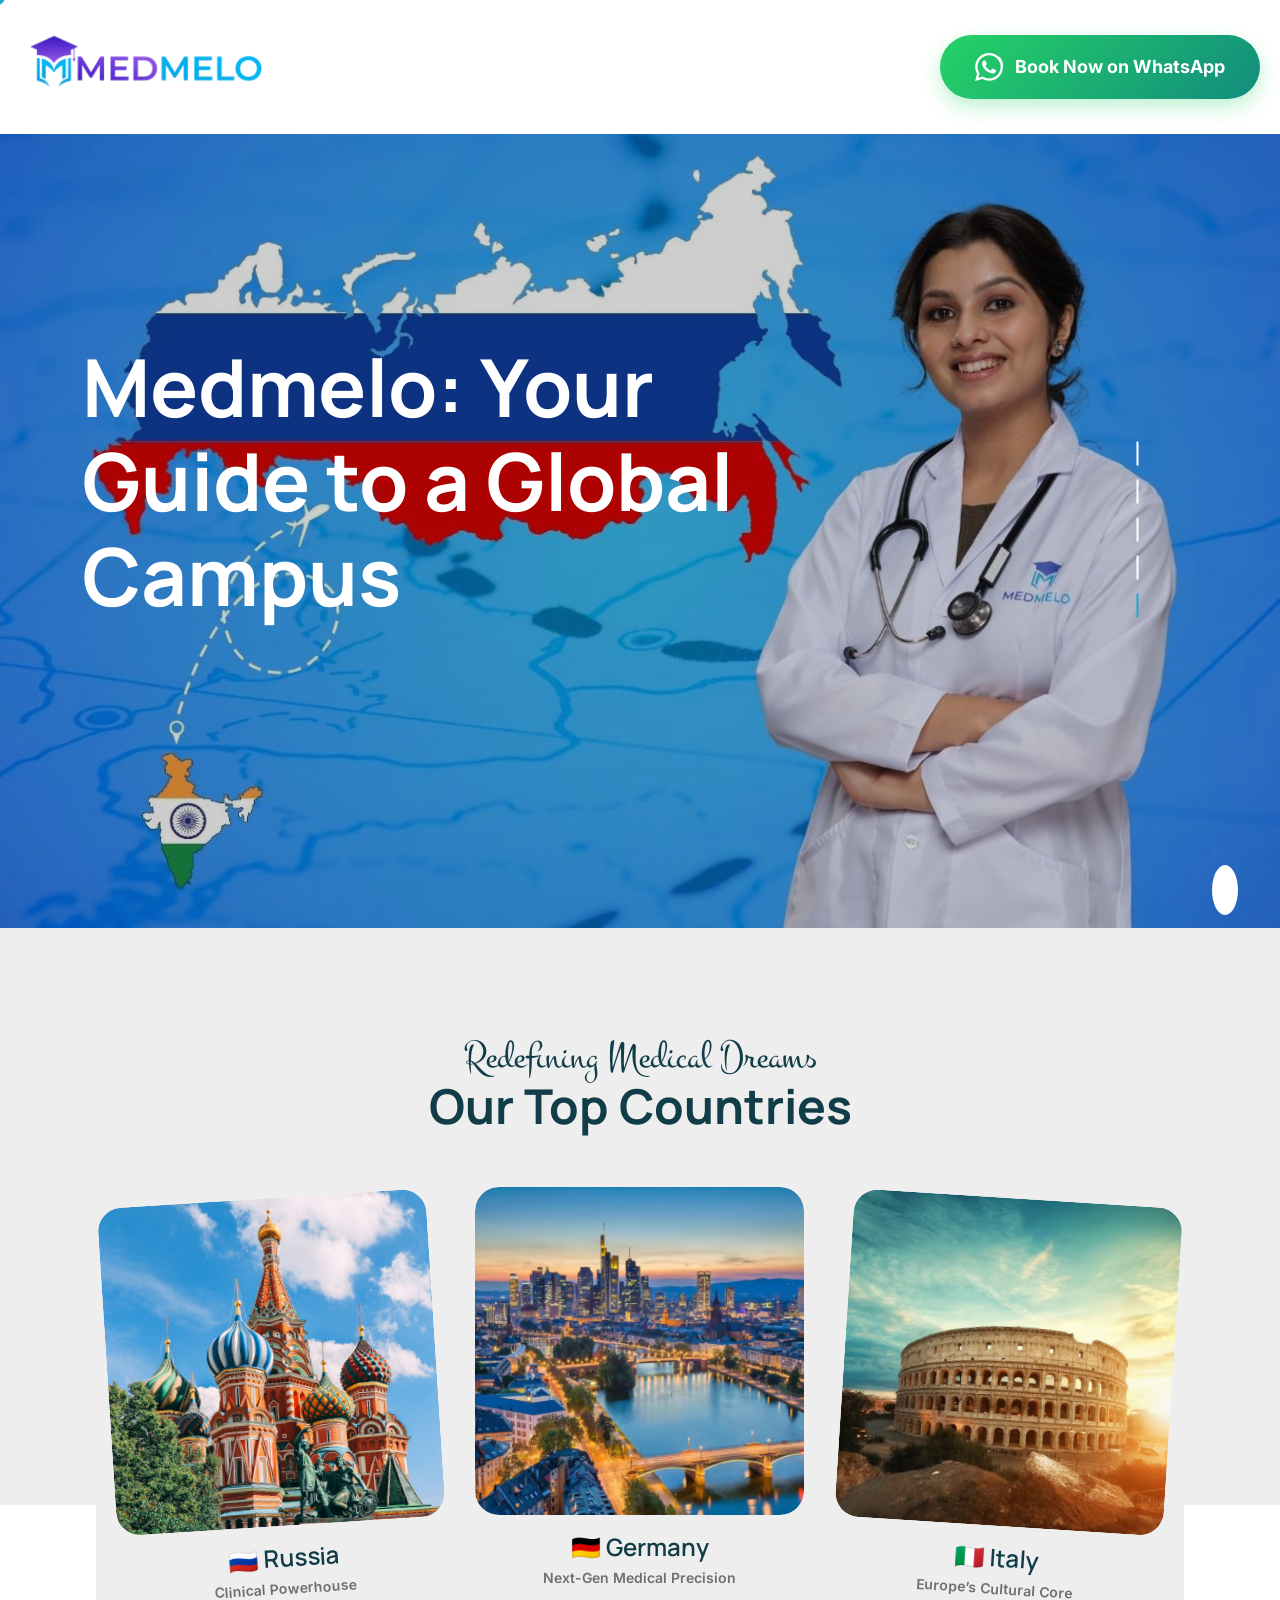
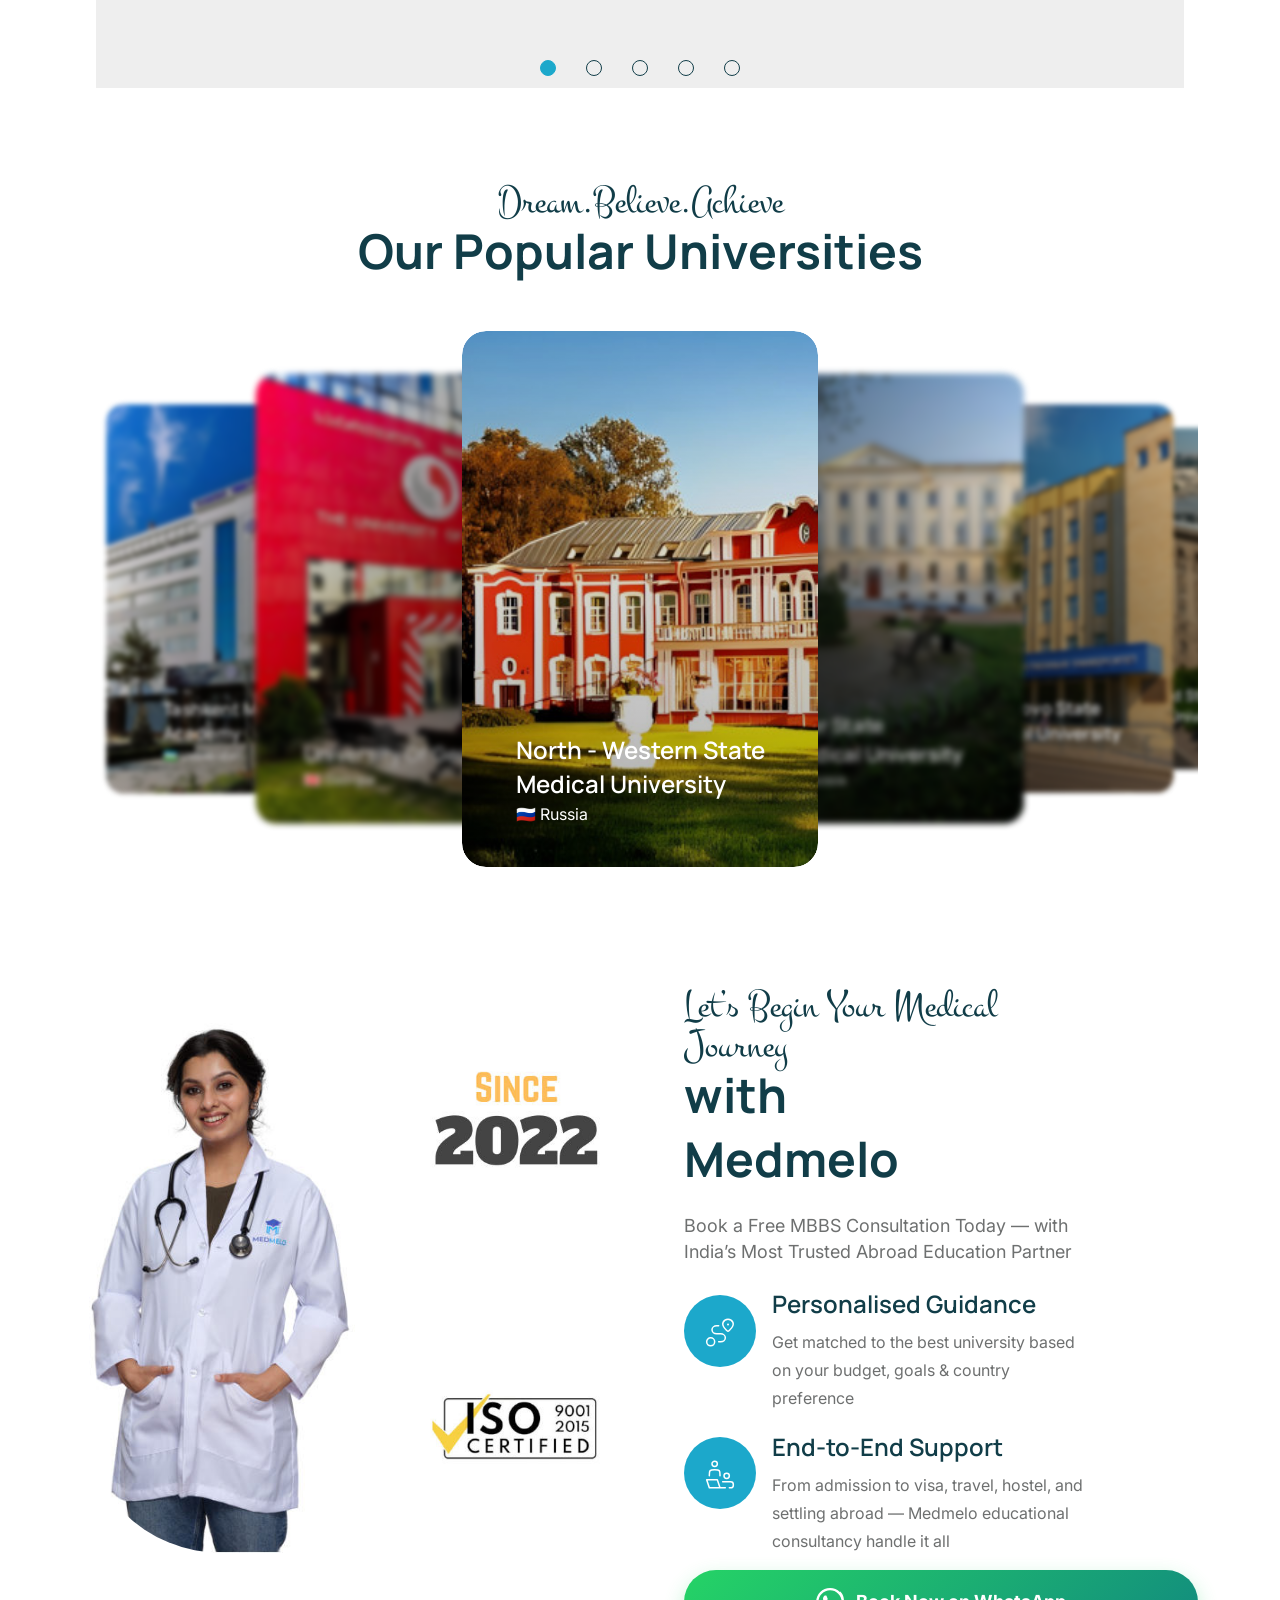
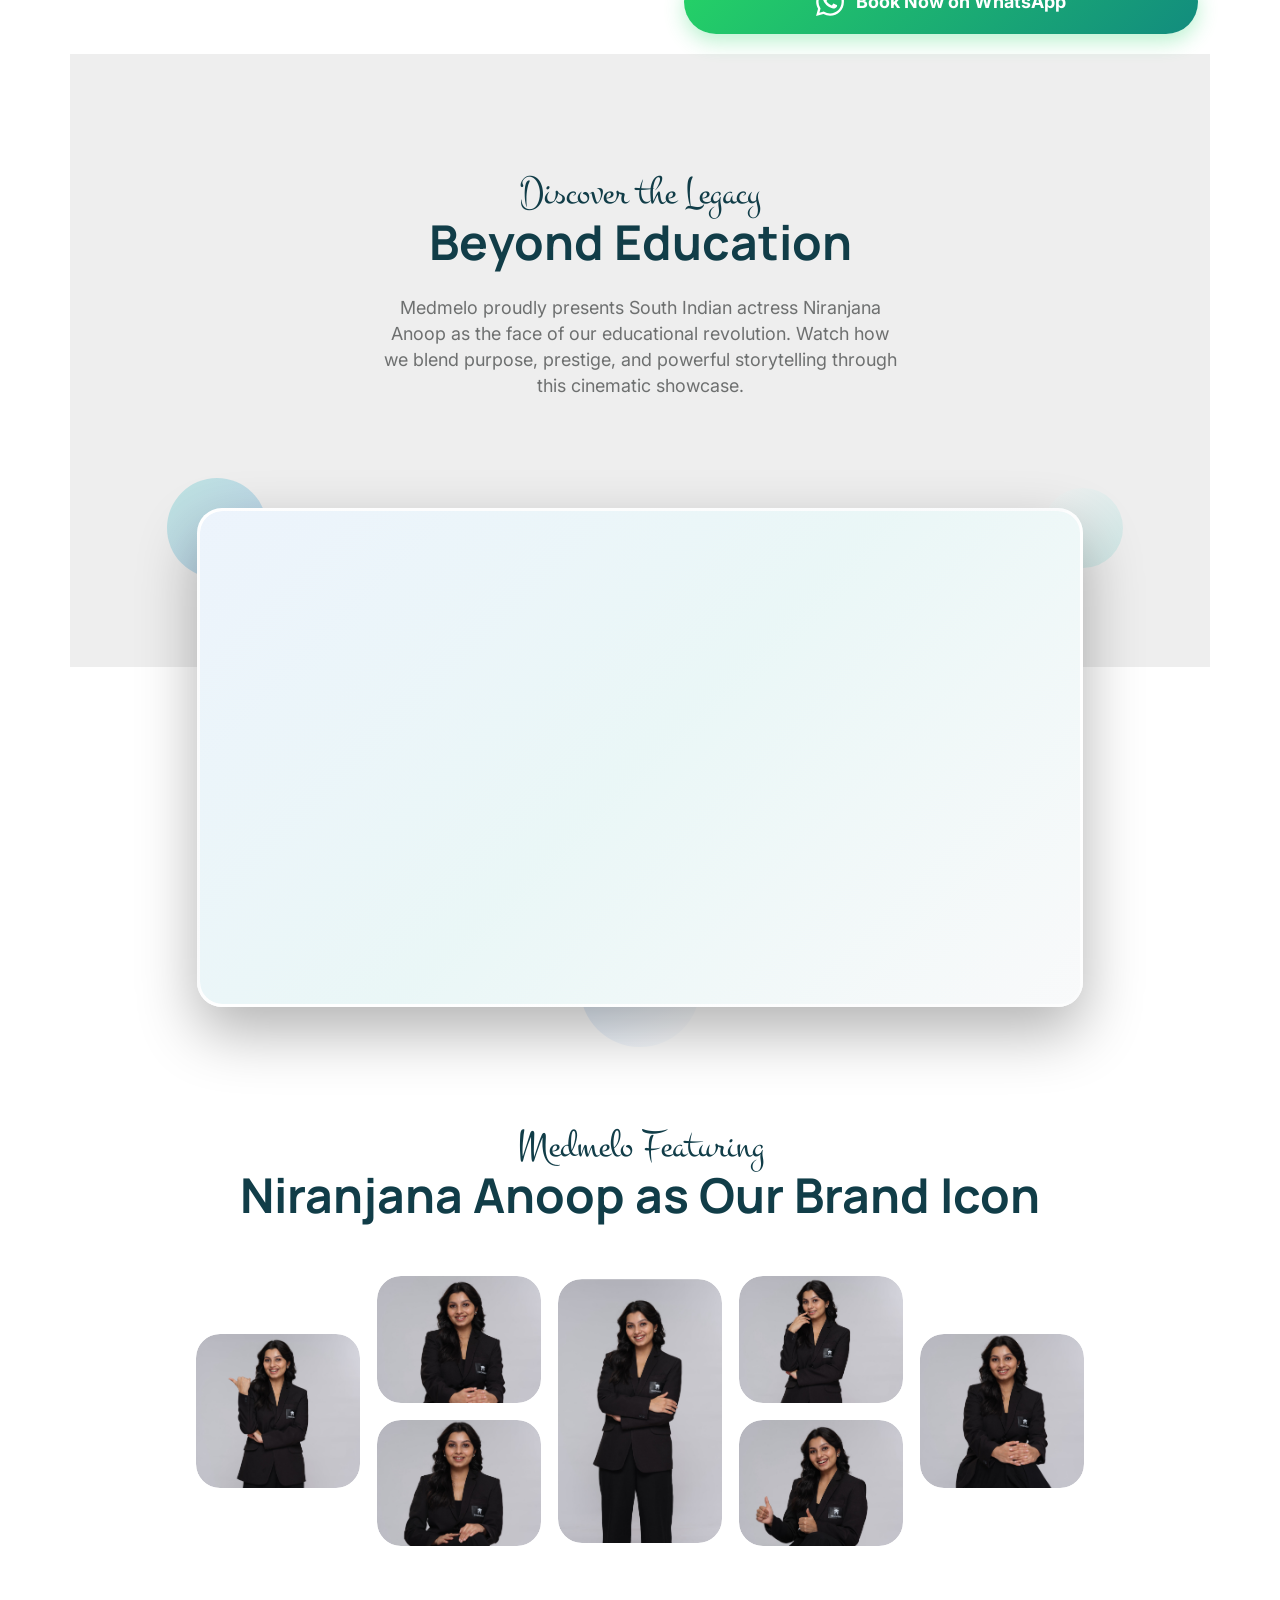
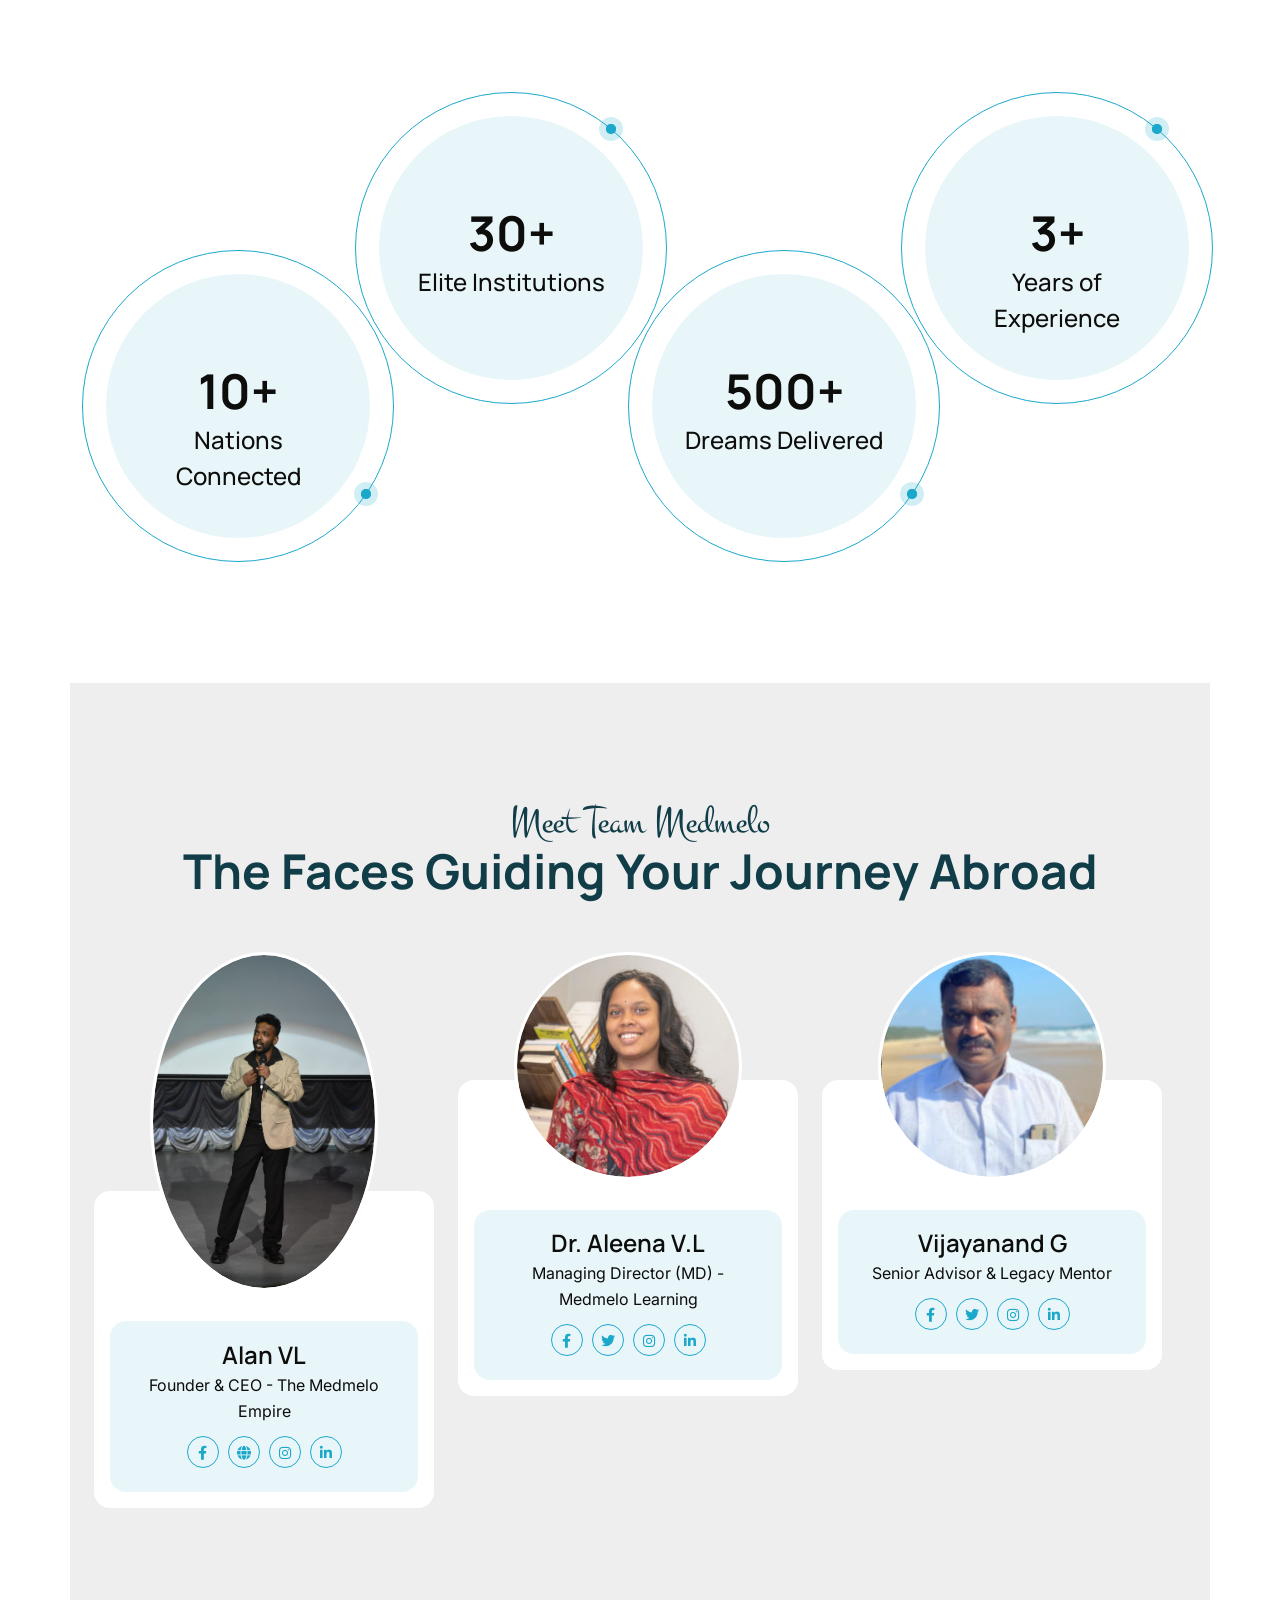
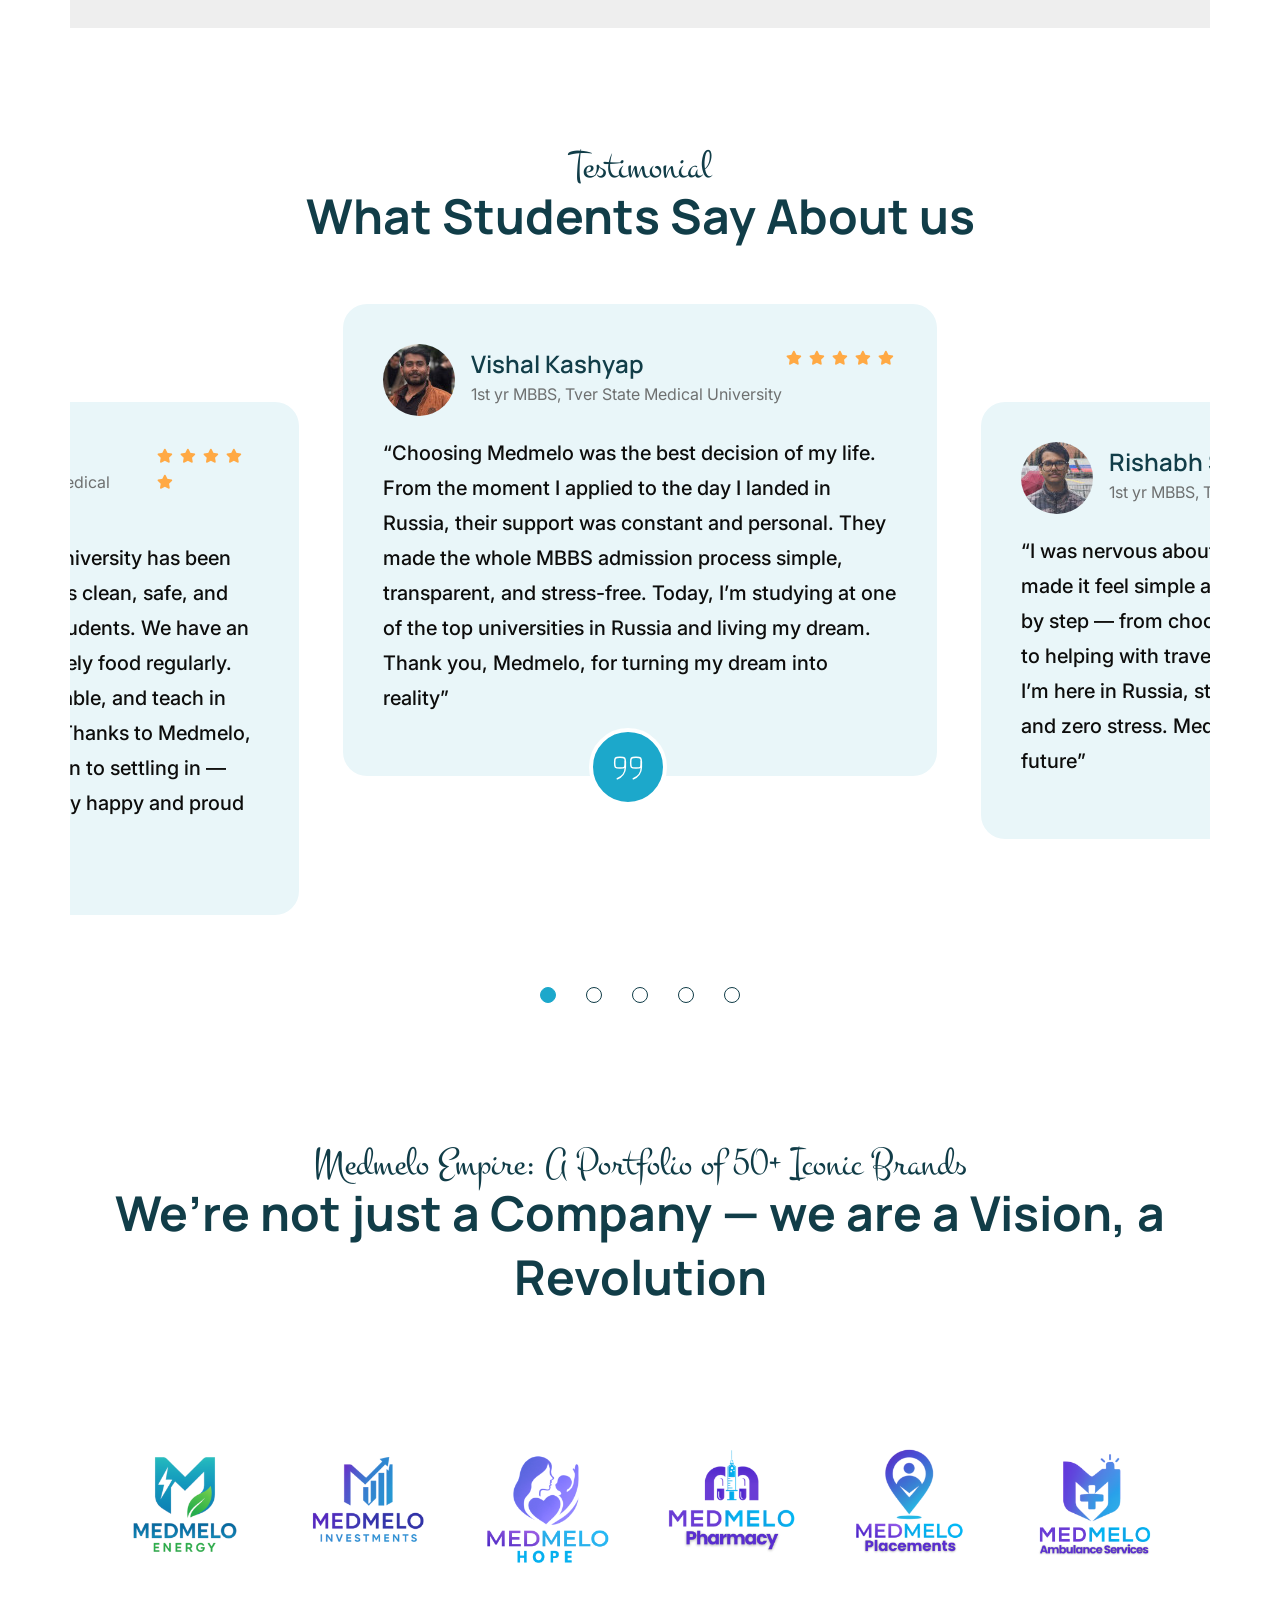
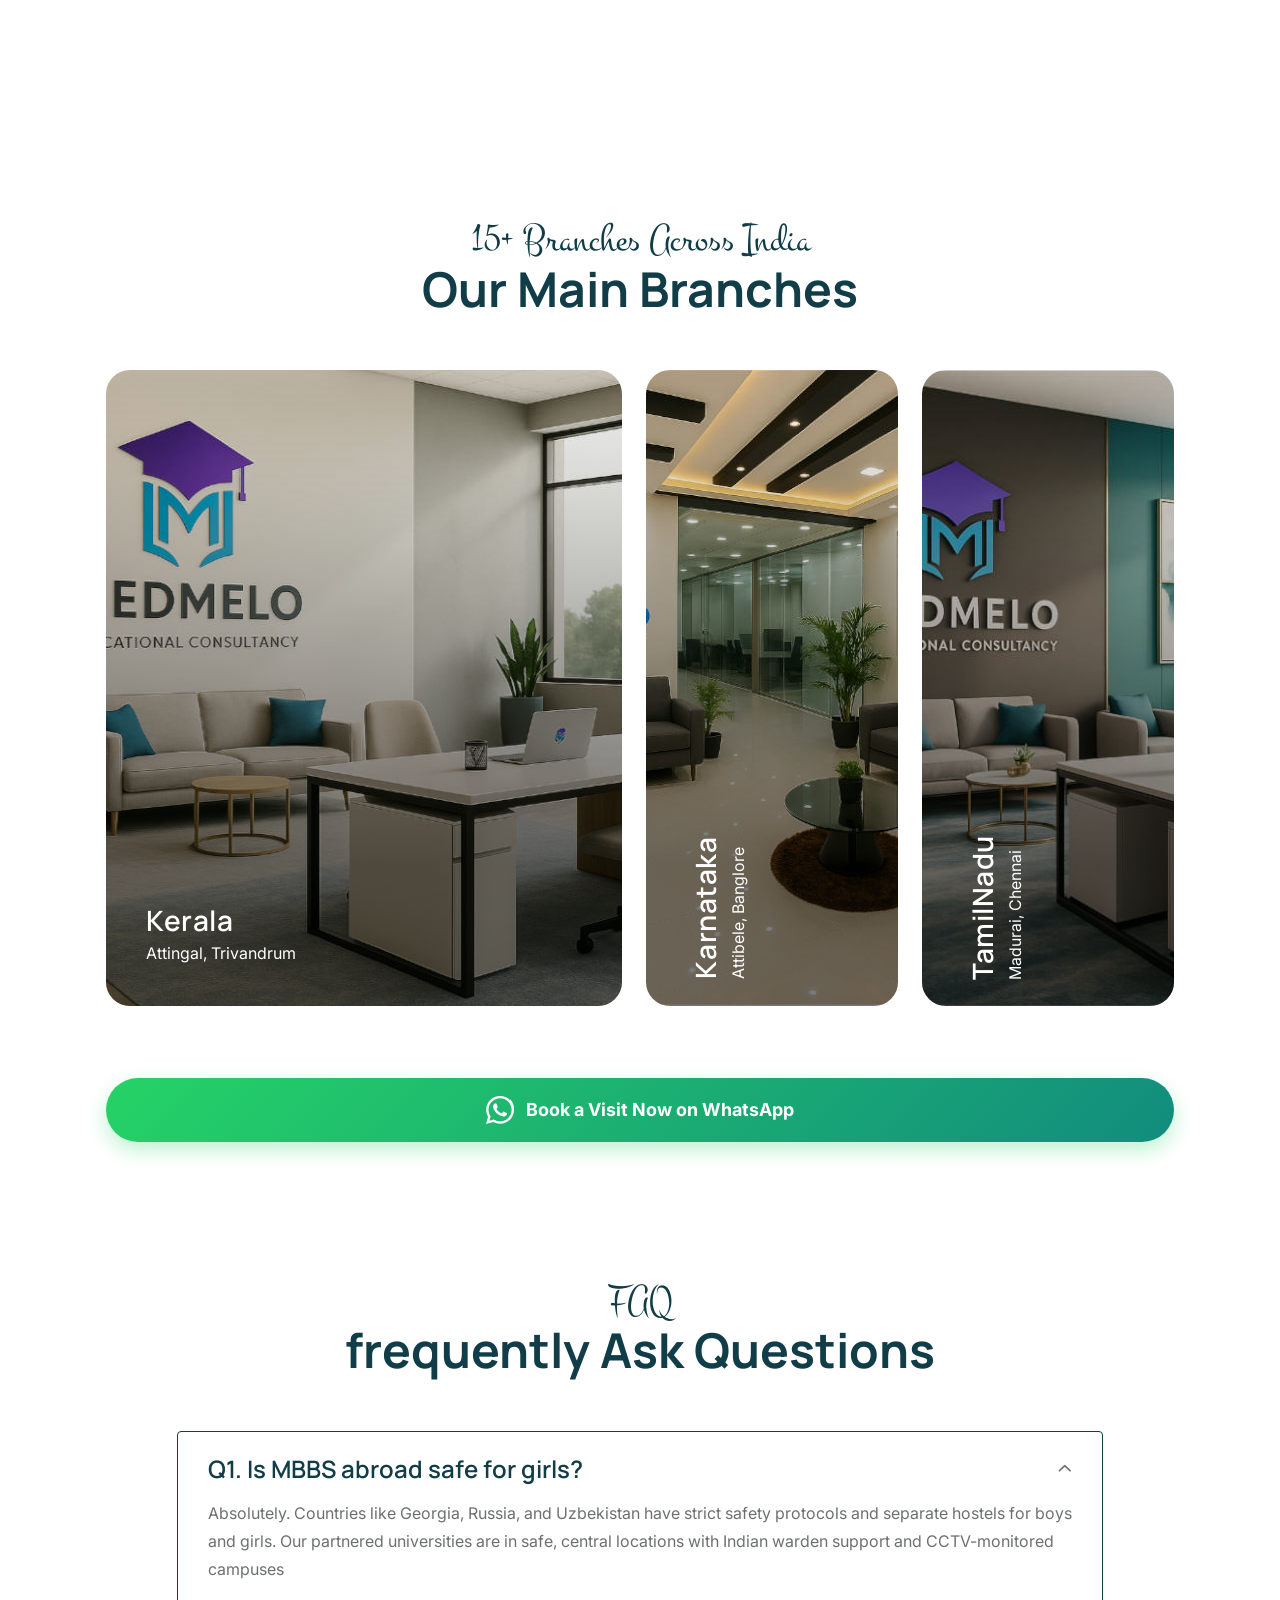
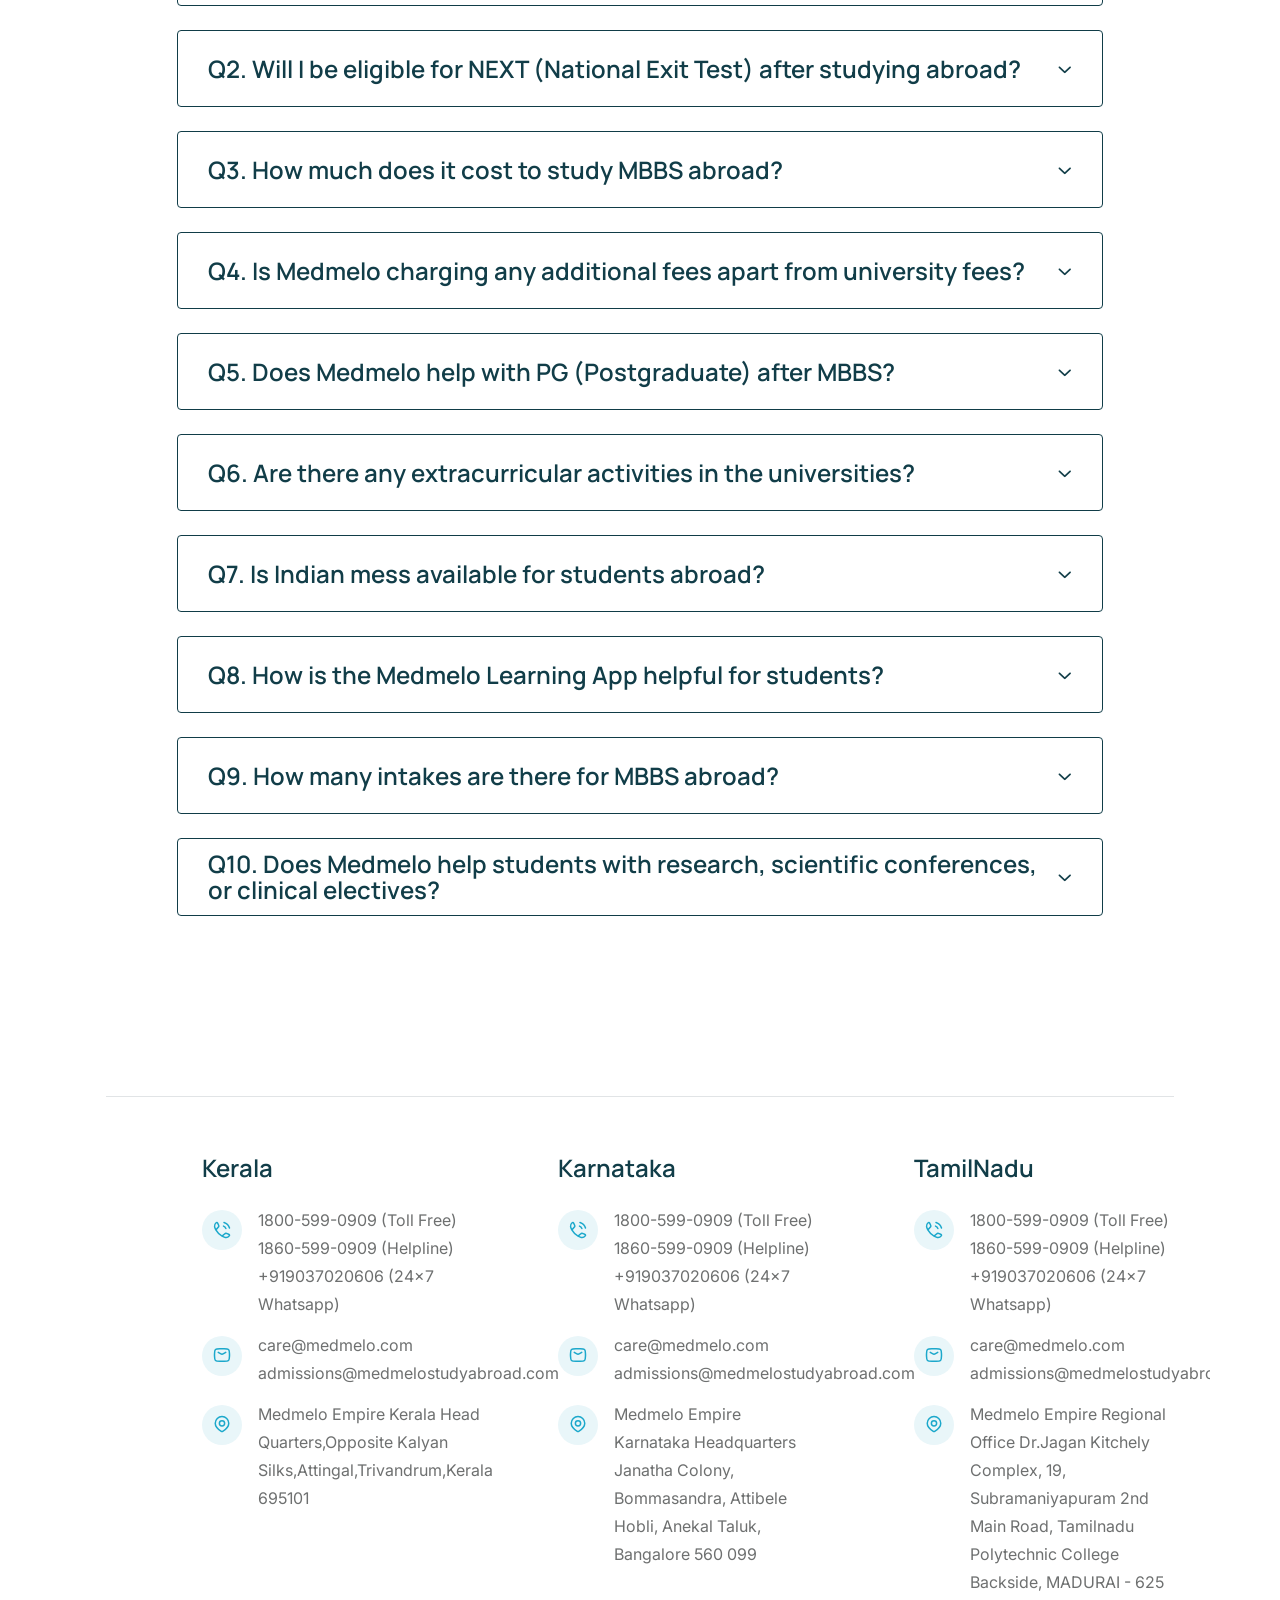
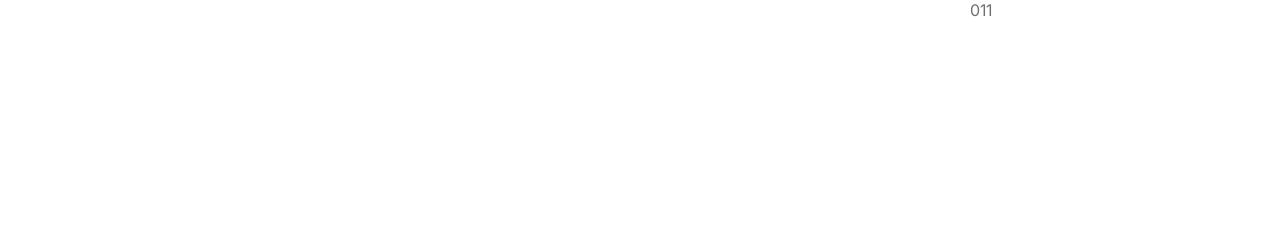
==== commit c8a70e51: "4th" ====
--- a/index.html
+++ b/index.html
@@ -1661,7 +1661,7 @@
                                     <div class="swiper-slide">
                                         <div class="th-team team-box">
                                             <div class="team-img">
-                                                <img src="assets/img/team/team_1_2.jpg" alt="Team">
+                                                <img src="assets/img/team/alanvl.jpeg" alt="Team">
                                             </div>
                                             <div class="team-content">
                                                 <div class="media-body">
@@ -1669,9 +1669,9 @@
                                                     <span class="team-desig">Founder & CEO - The Medmelo Empire</span>
                                                     <div class="th-social">
                                                         <a target="_blank"><i class="fab fa-facebook-f"></i></a>
-                                                        <a target="_blank"><i class="fab fa-twitter"></i></a>
+                                                        <a target="_blank" href="https://alanvl.com" title="alanvl"><i class="fas fa-globe"></i></a>
                                                         <a target="_blank"
-                                                            href="https://www.instagram.com/toxicxposer?igsh=enRieXZraDZlOGY5&utm_source=qr"><i
+                                                            href="https://www.instagram.com/alanvl.md?igsh=enRieXZraDZlOGY5&utm_source=qr"><i
                                                                 class="fab fa-instagram"></i></a>
                                                         <a target="_blank"><i class="fab fa-linkedin-in"></i></a>
                                                     </div>
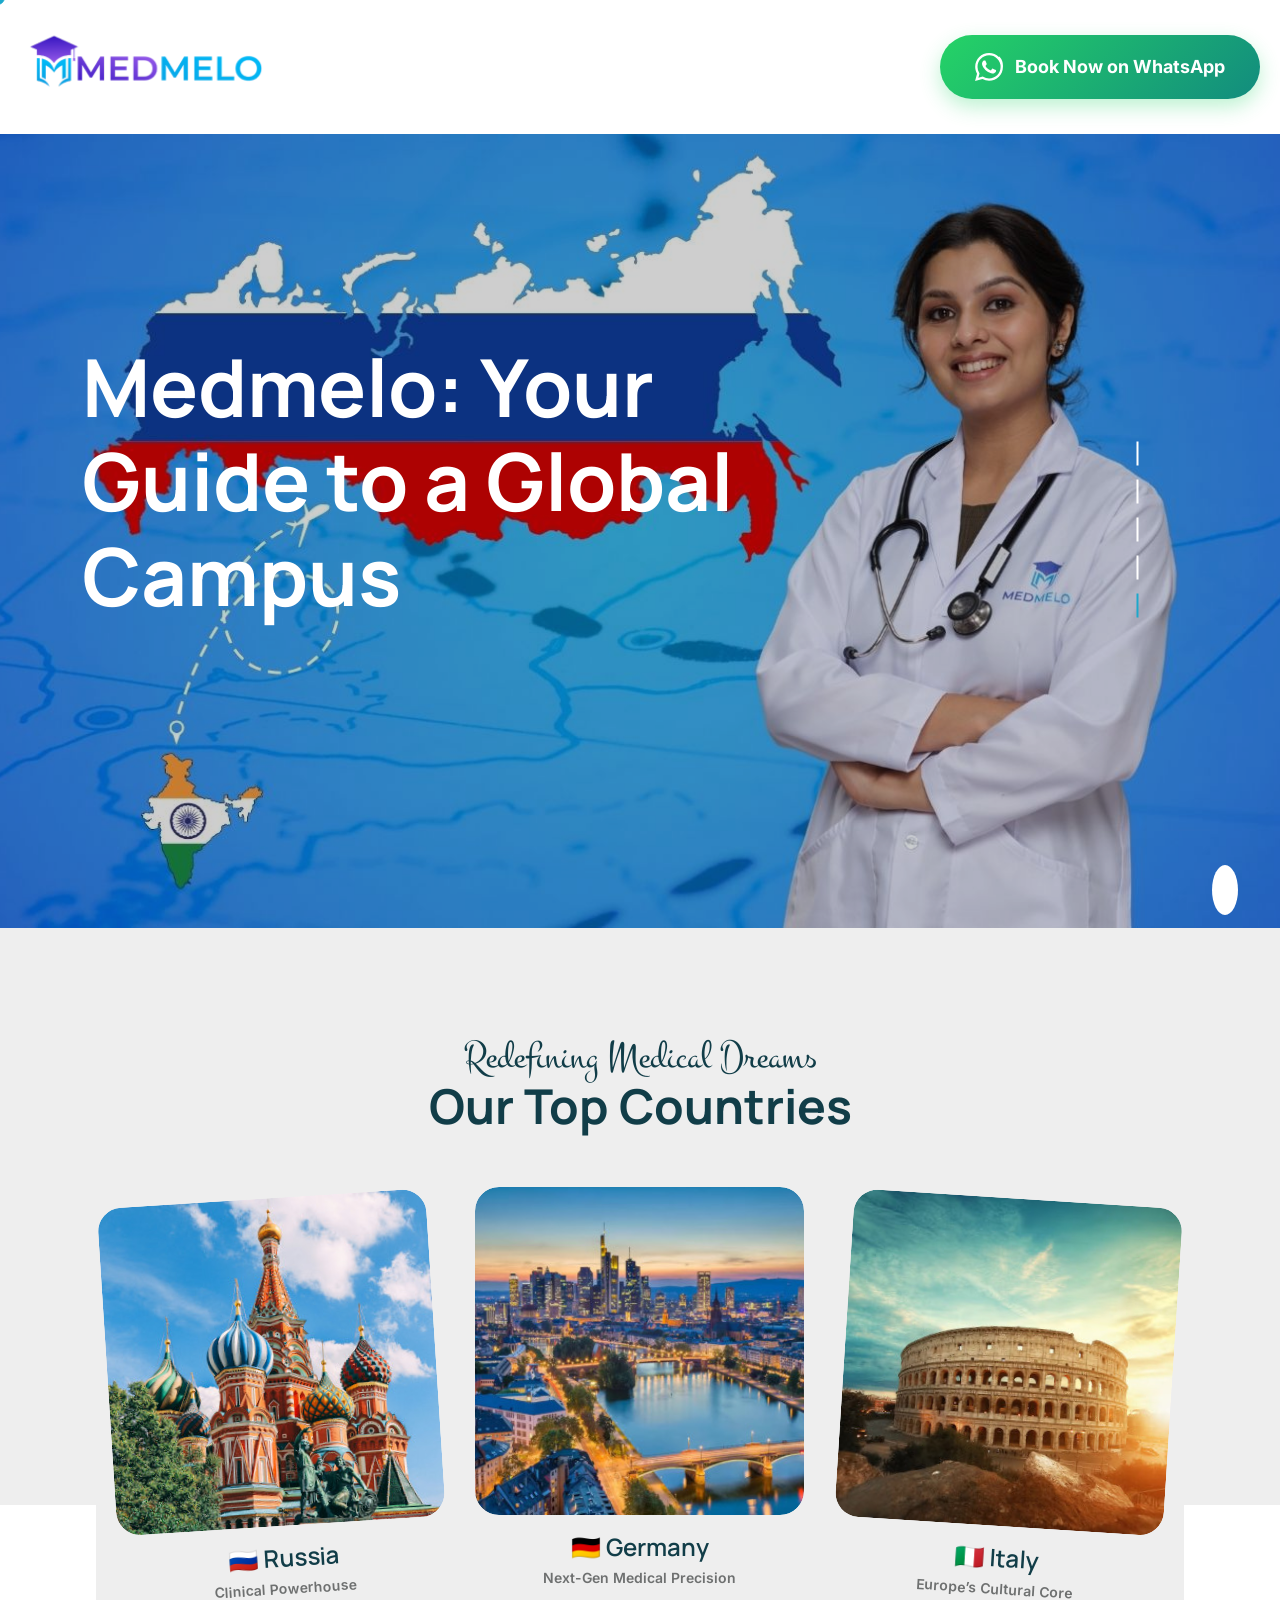
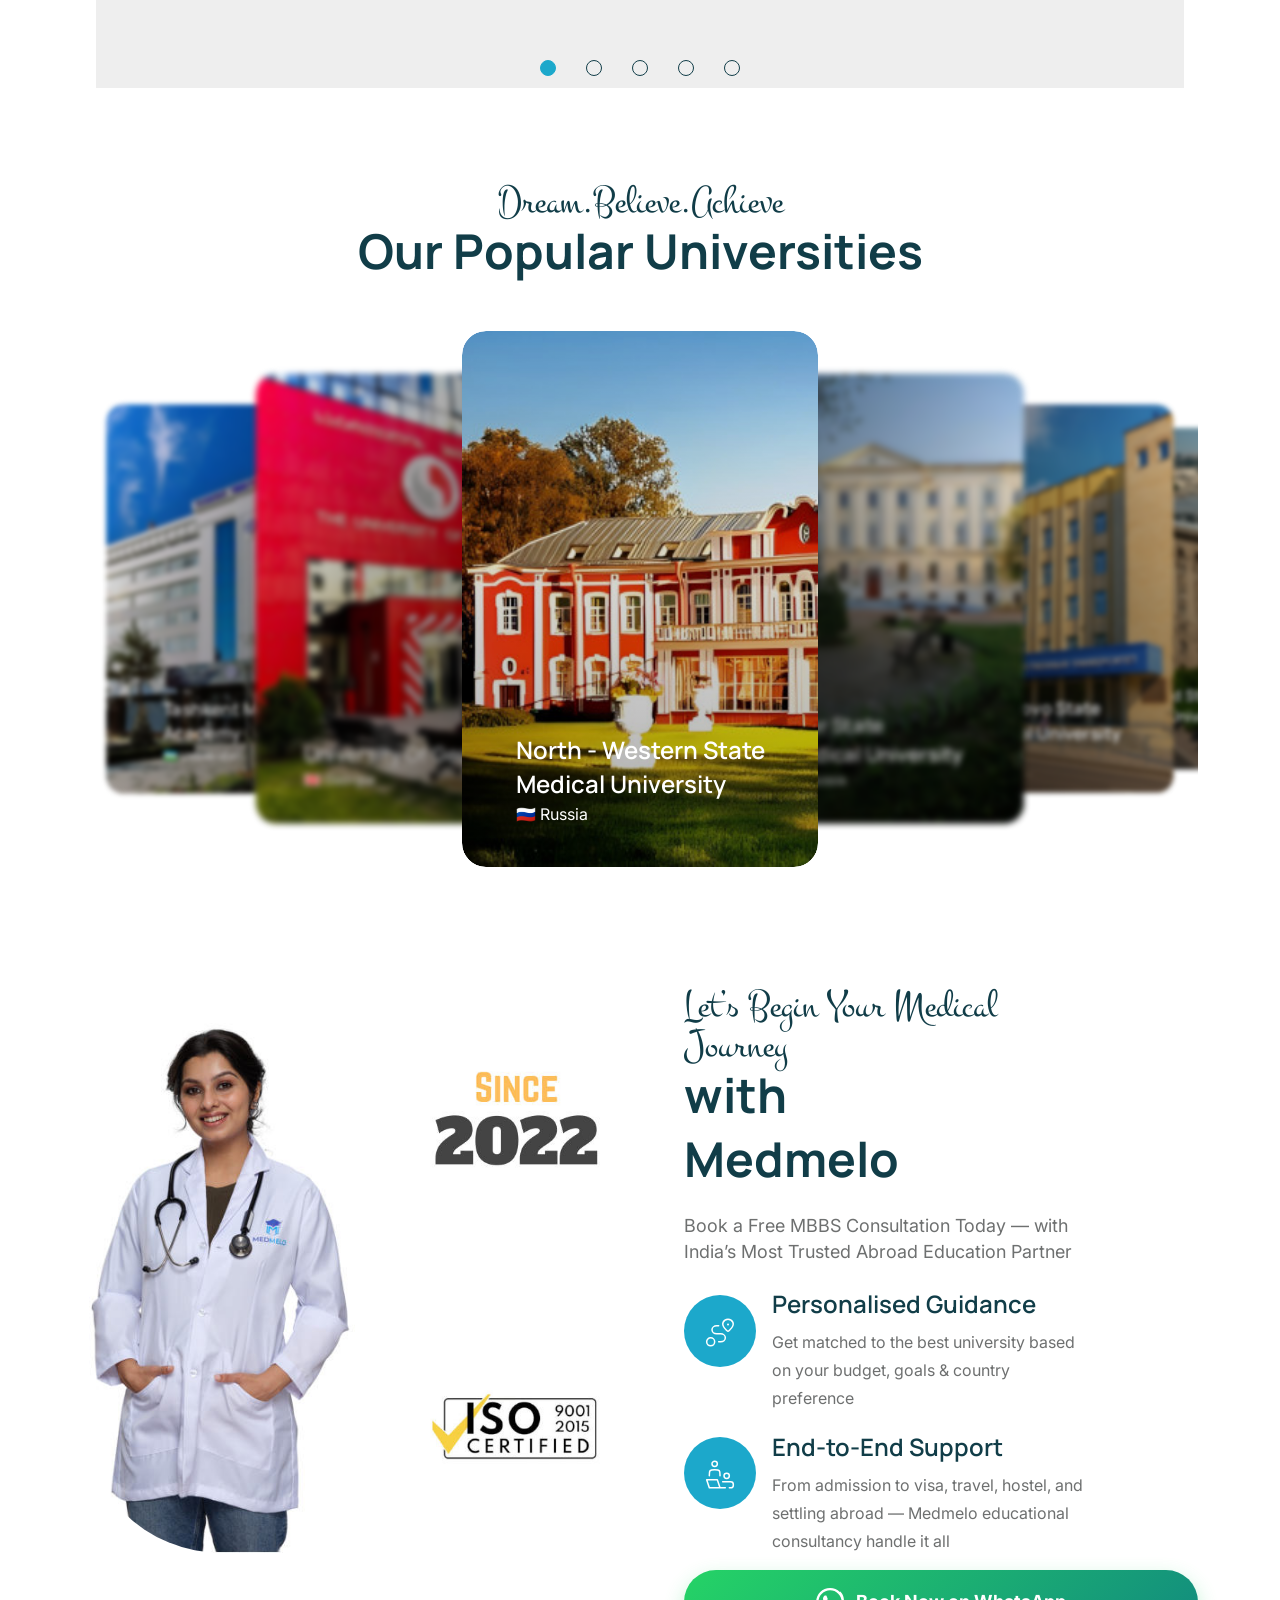
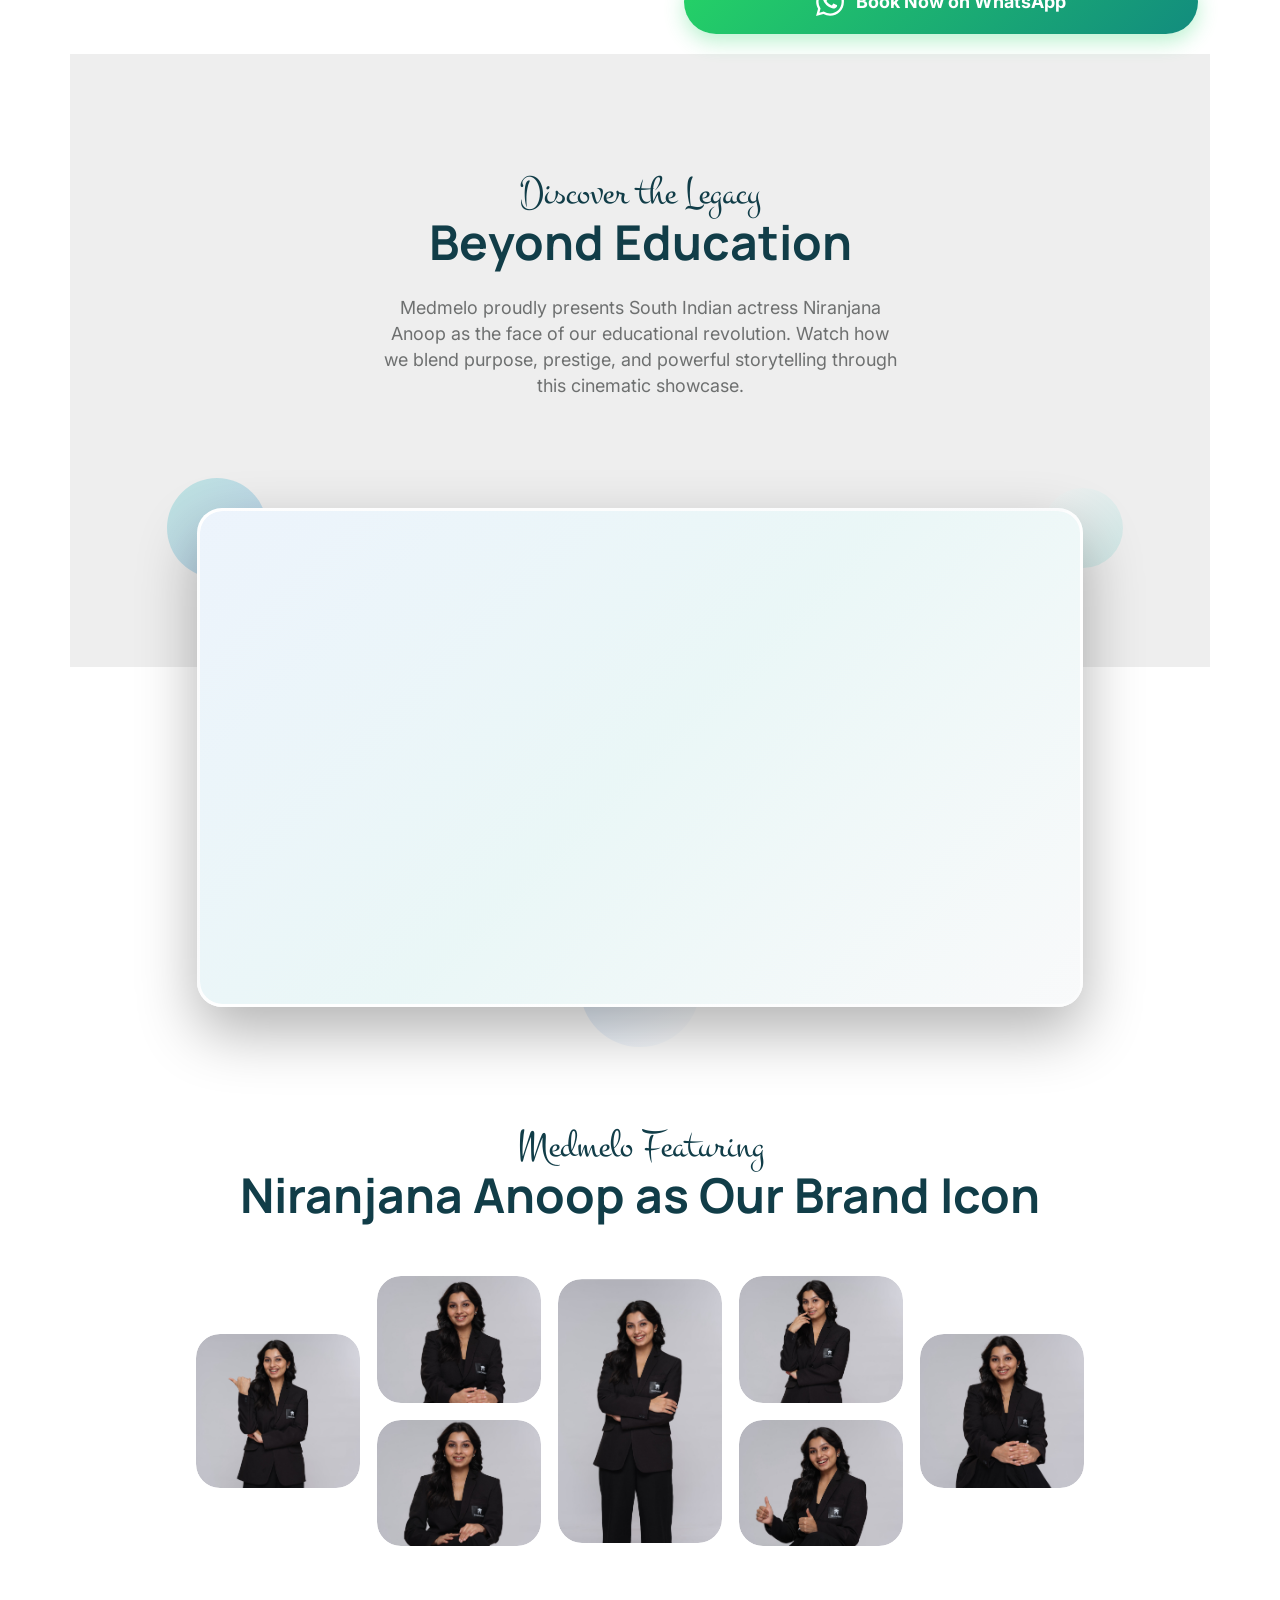
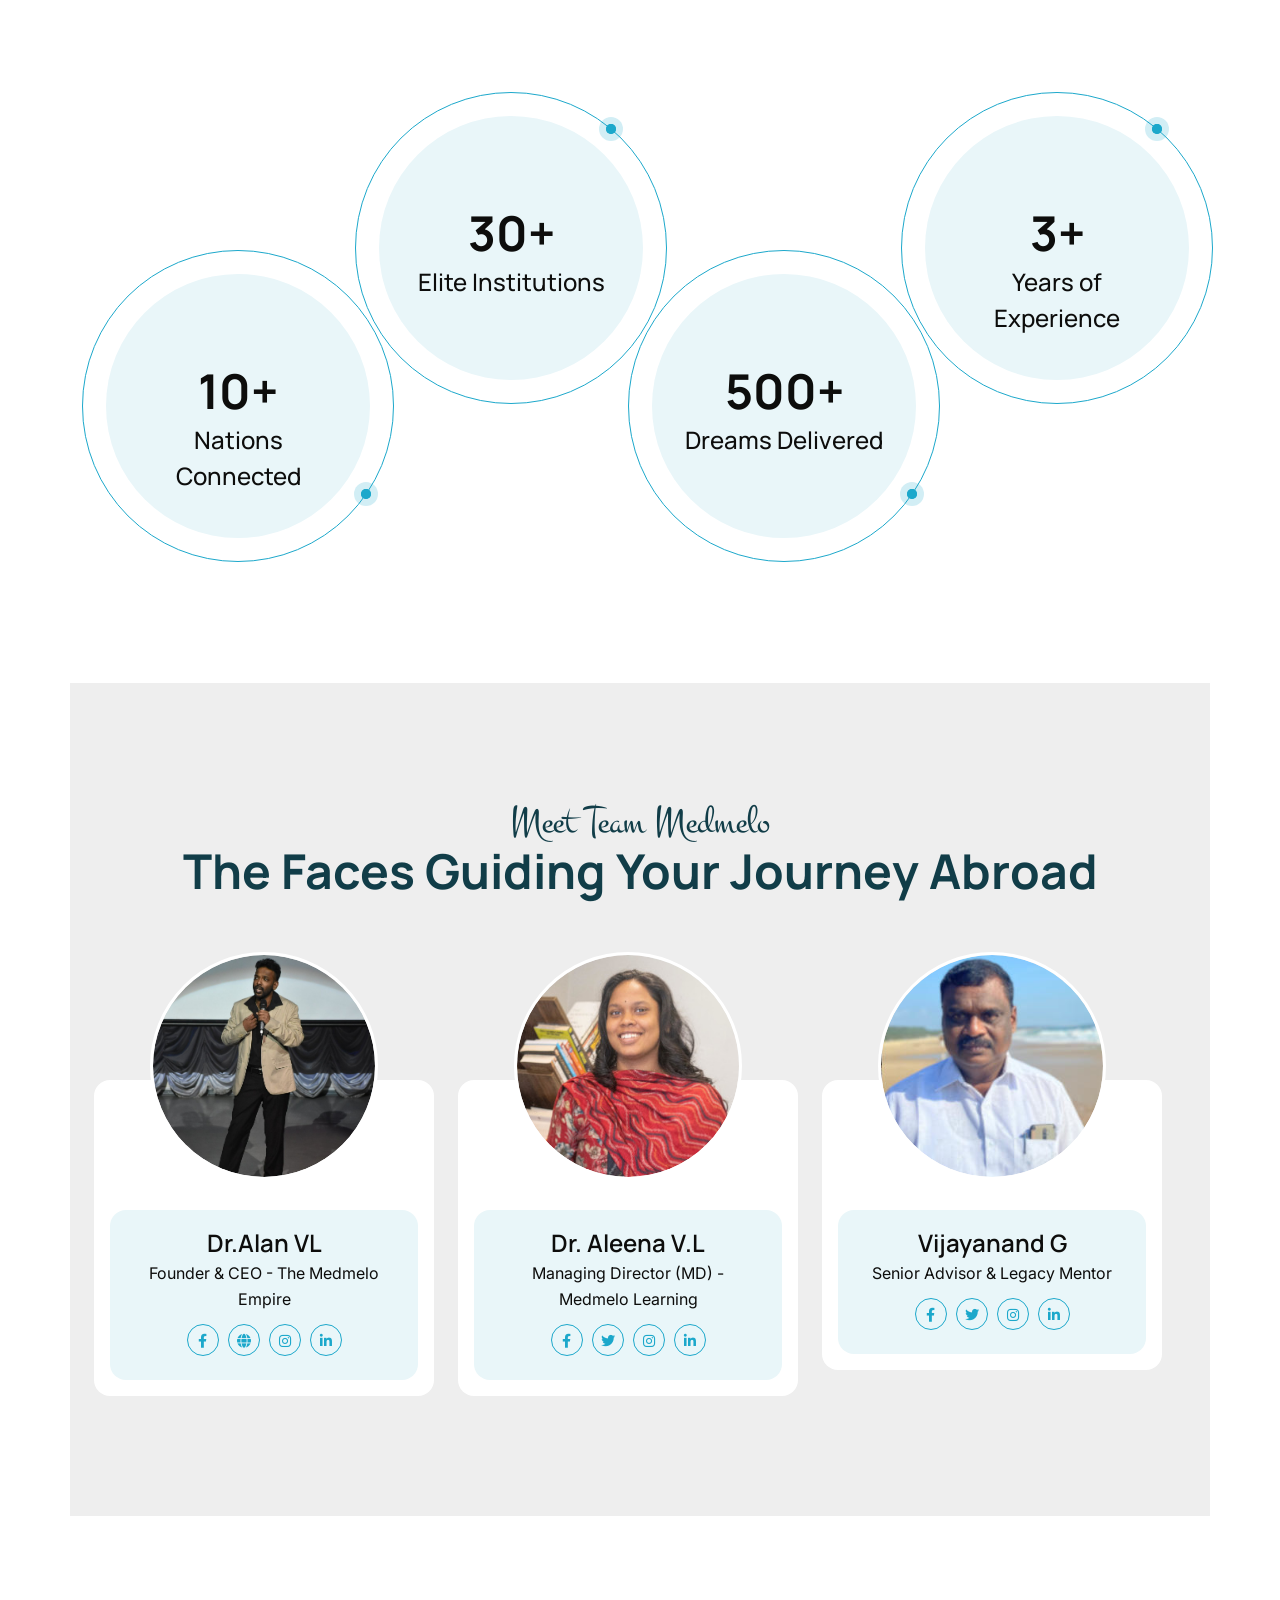
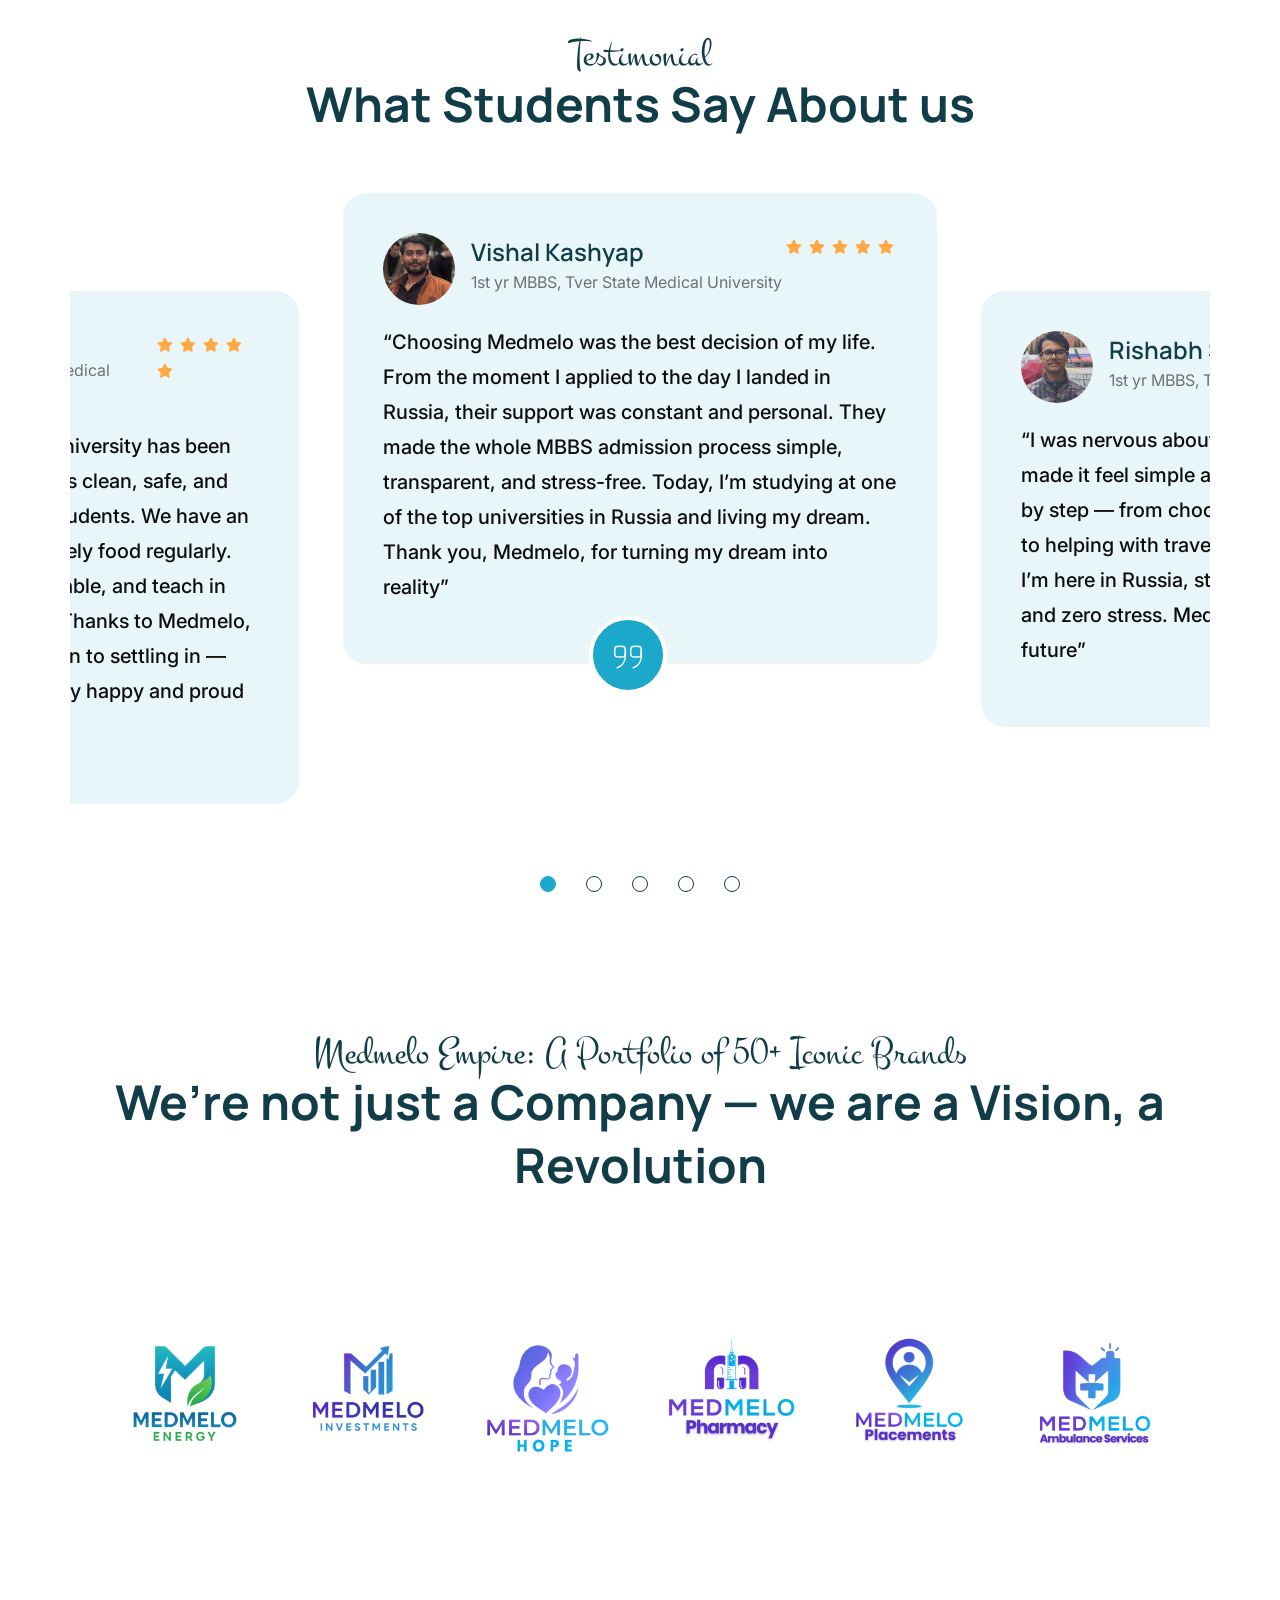
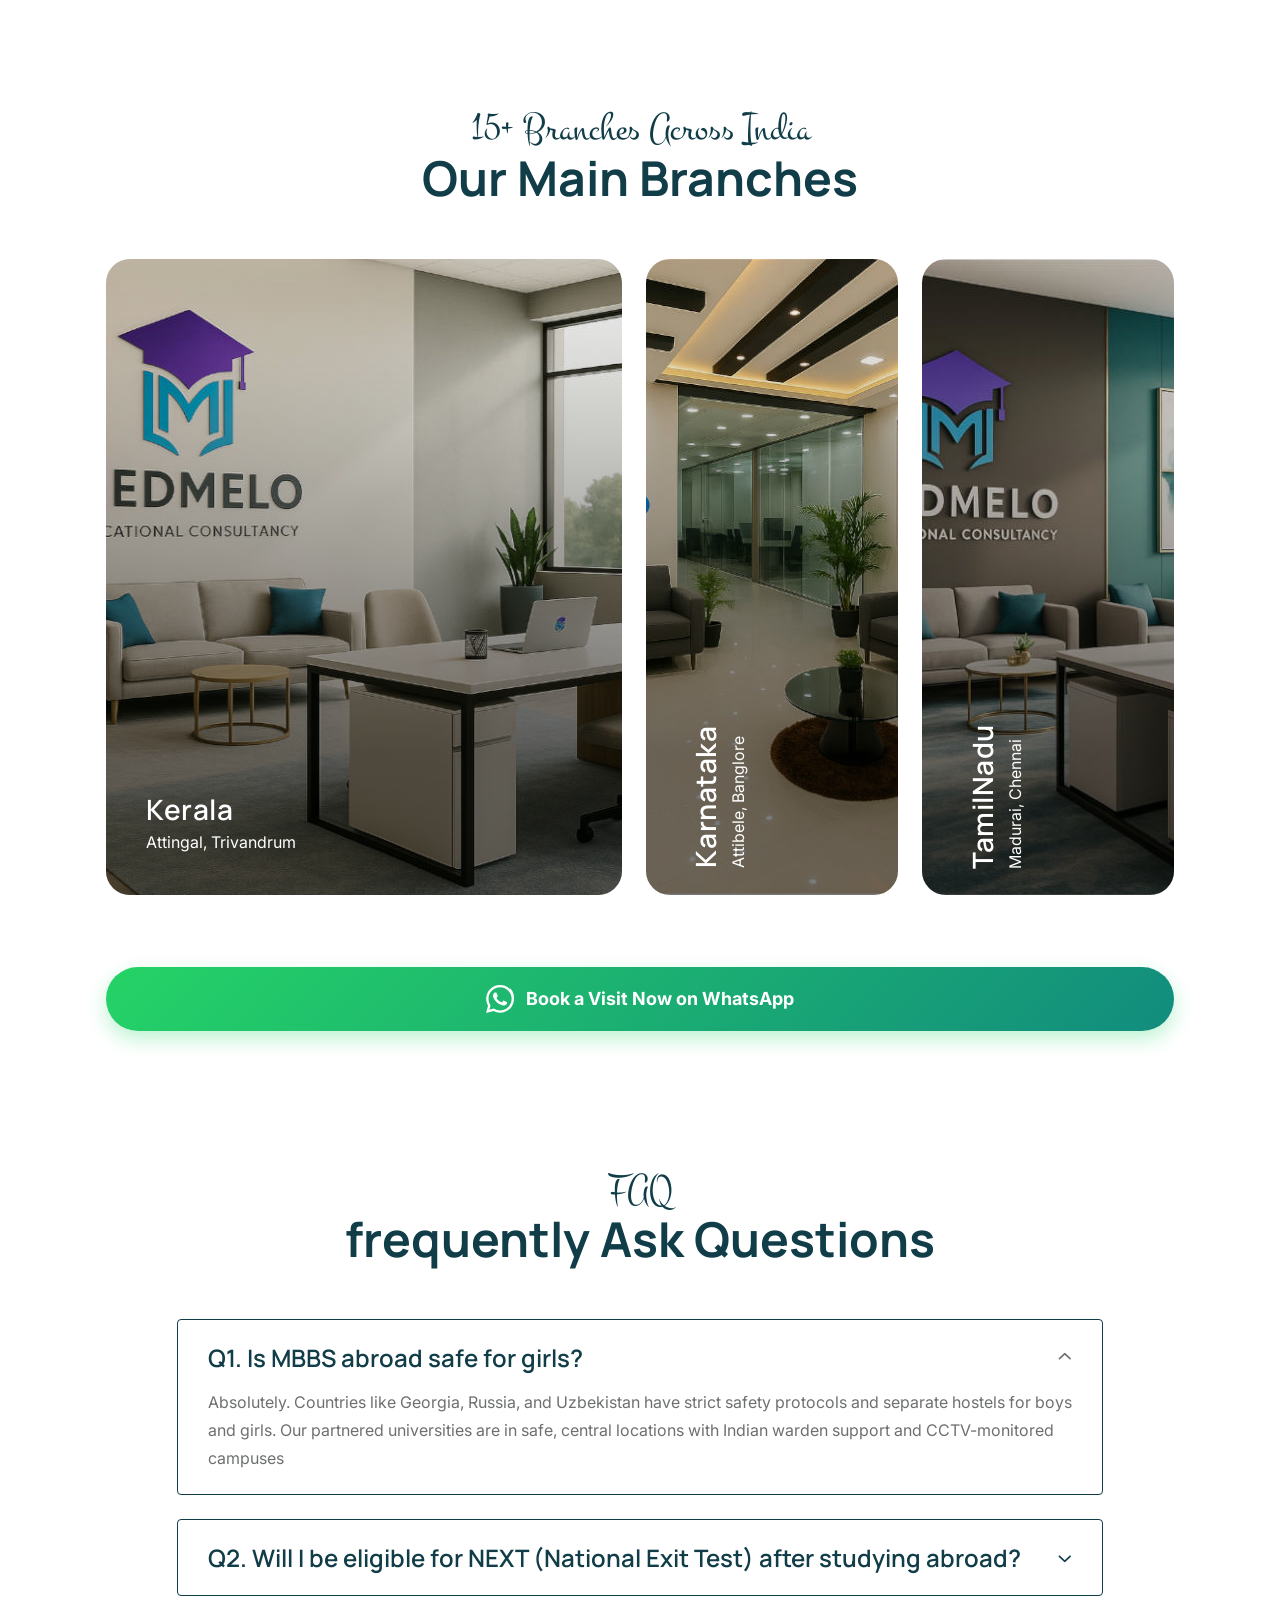
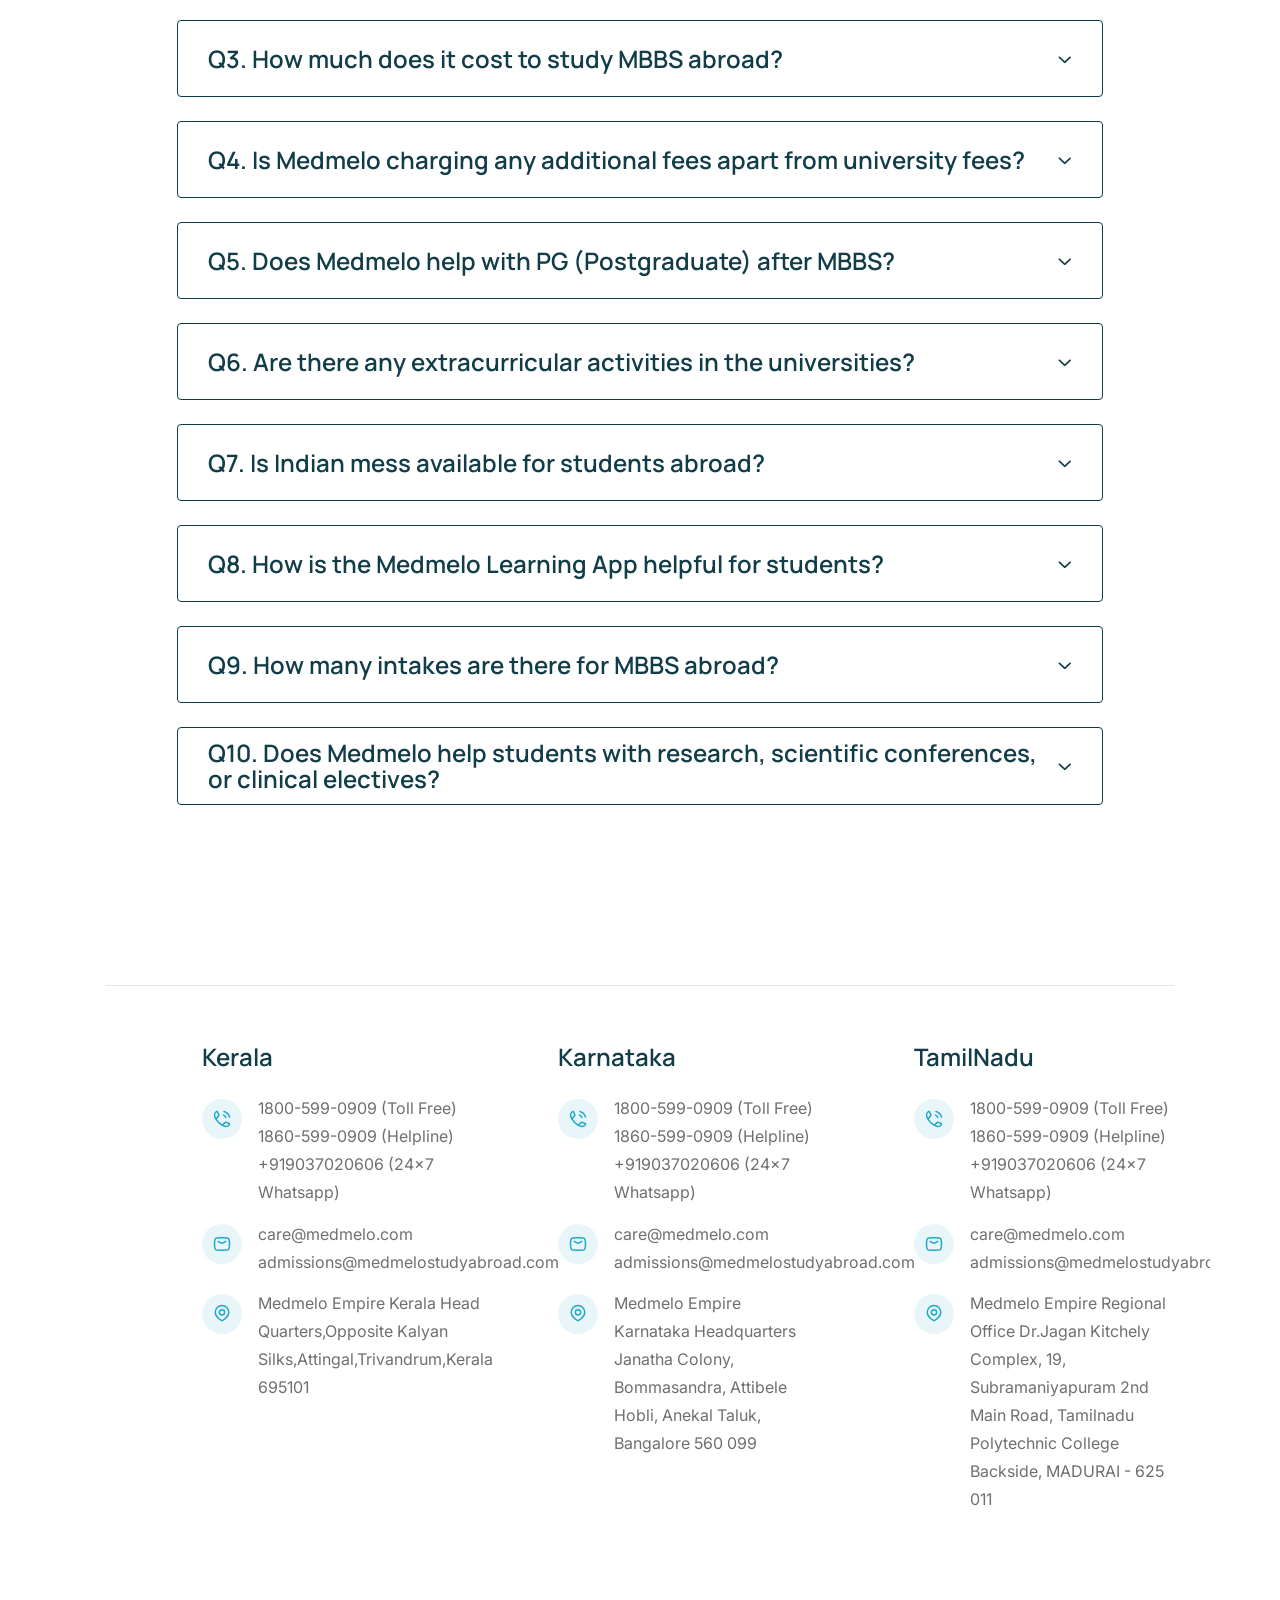
==== commit 5cfdbfdf: "5th" ====
--- a/index.html
+++ b/index.html
@@ -76,6 +76,17 @@
 
 
     <style>
+        /* Fix team member images to be perfect circles */
+        .team-box .team-img {
+            aspect-ratio: 1 / 1;
+        }
+
+        .team-box .team-img img {
+            width: 100%;
+            height: 100%;
+            object-fit: cover;
+        }
+
         /* Enhanced Video Container - Fixed for mobile */
         .video-wrapper {
             margin-top: 60px;
@@ -1665,7 +1676,7 @@
                                             </div>
                                             <div class="team-content">
                                                 <div class="media-body">
-                                                    <h3 class="box-title"><a>Alan VL</a></h3>
+                                                    <h3 class="box-title"><a>Dr.Alan VL</a></h3>
                                                     <span class="team-desig">Founder & CEO - The Medmelo Empire</span>
                                                     <div class="th-social">
                                                         <a target="_blank"><i class="fab fa-facebook-f"></i></a>
